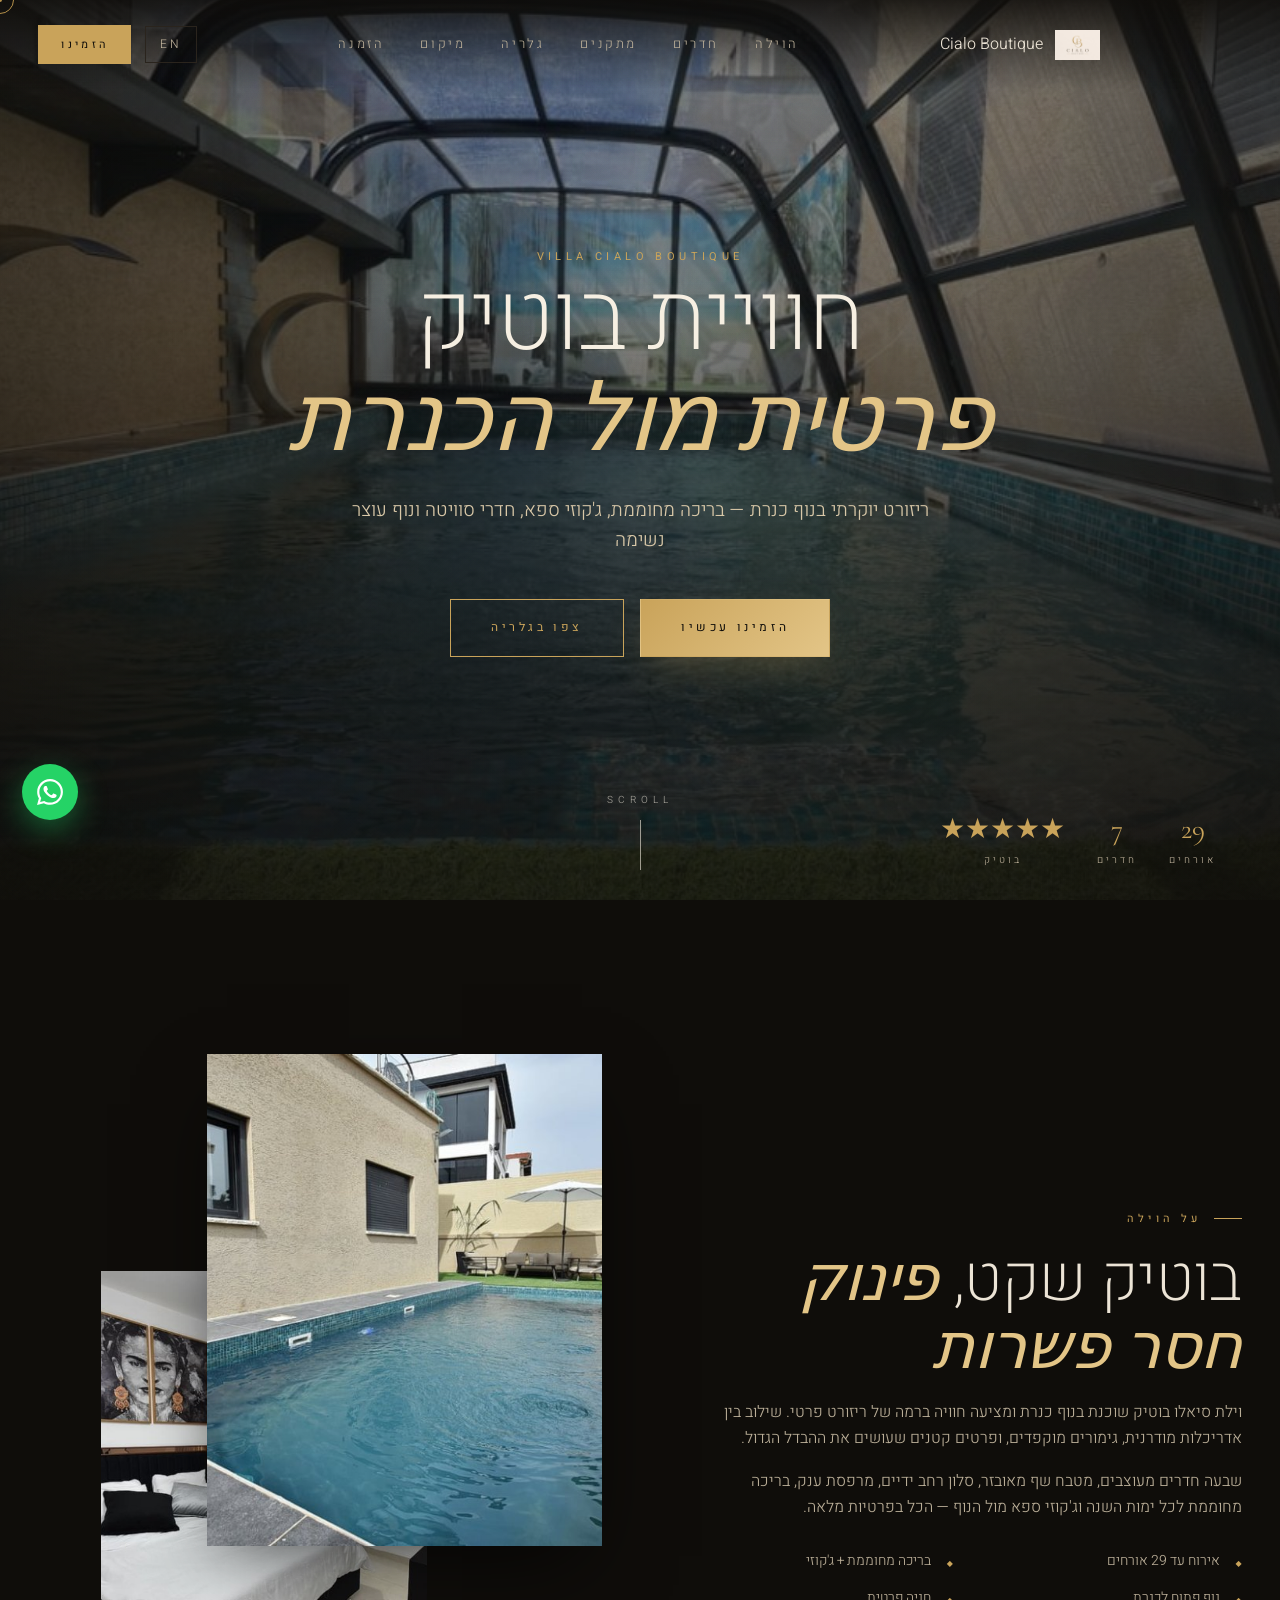
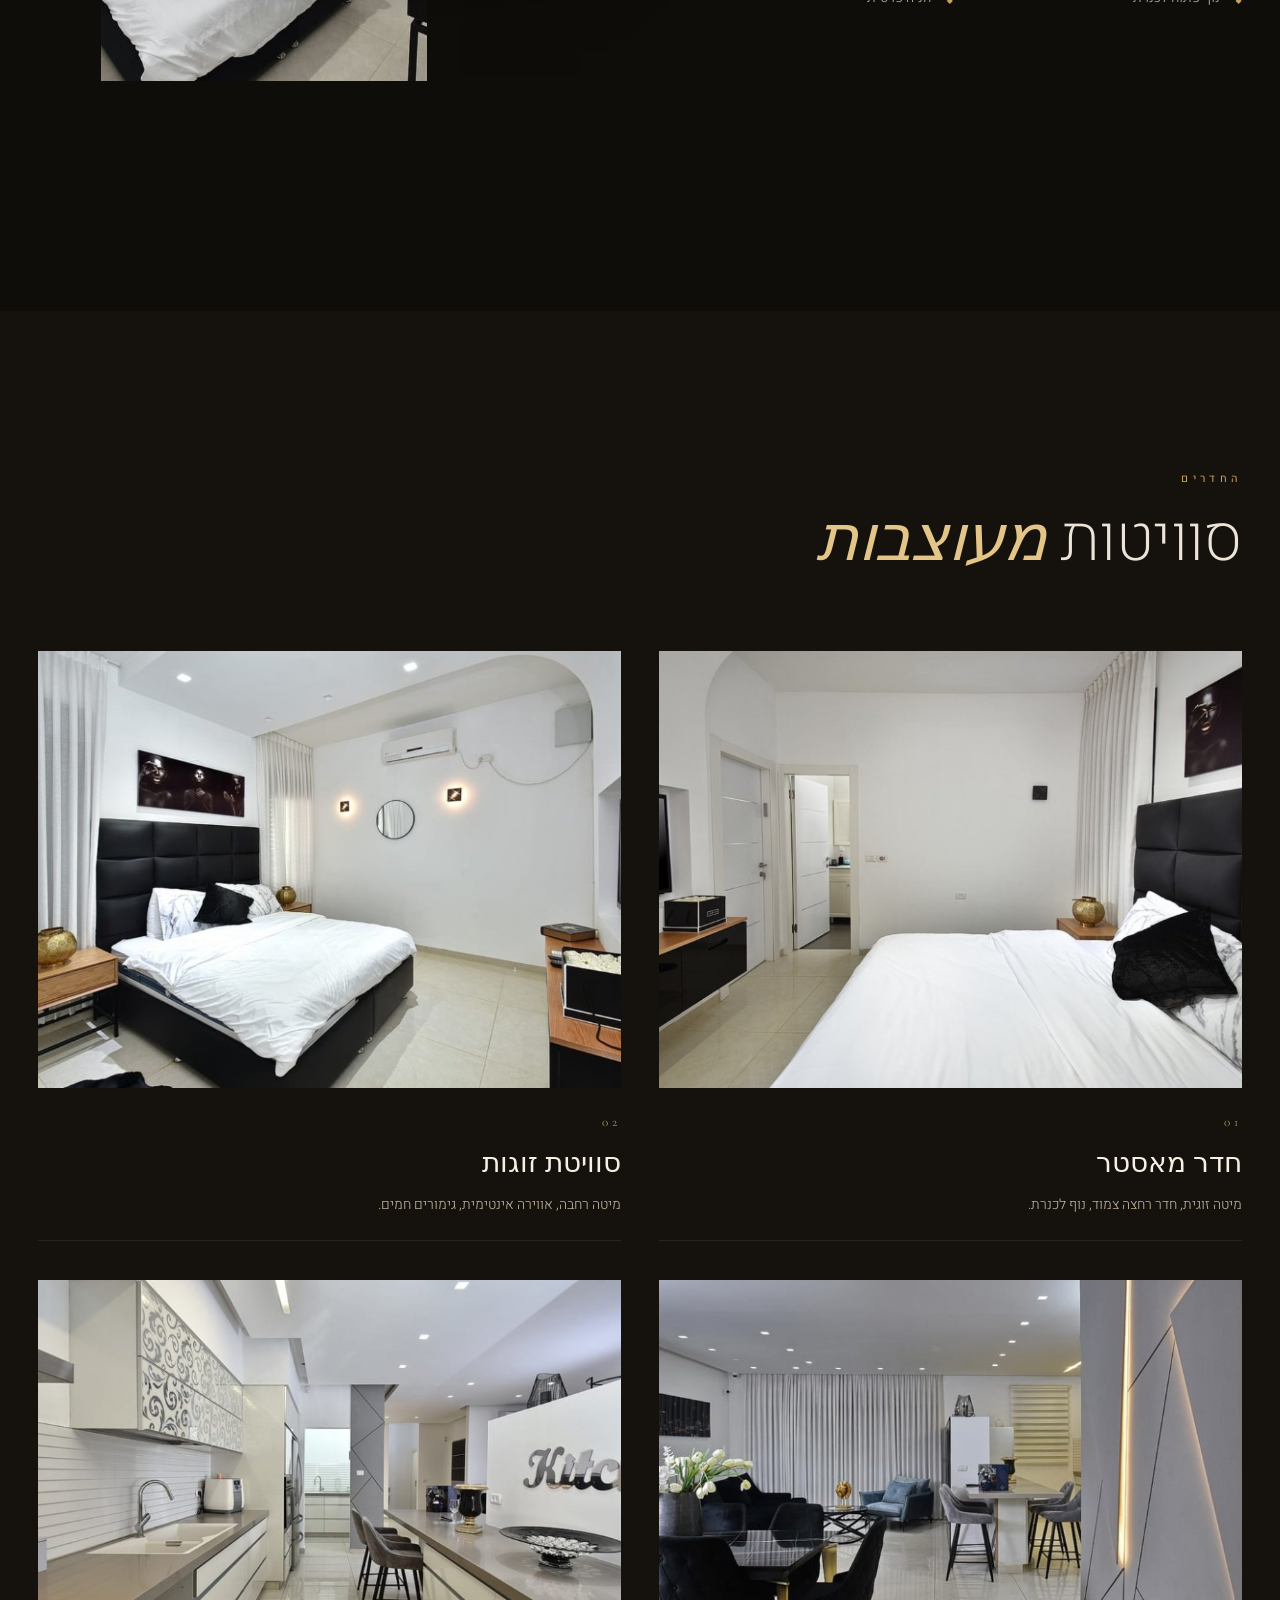
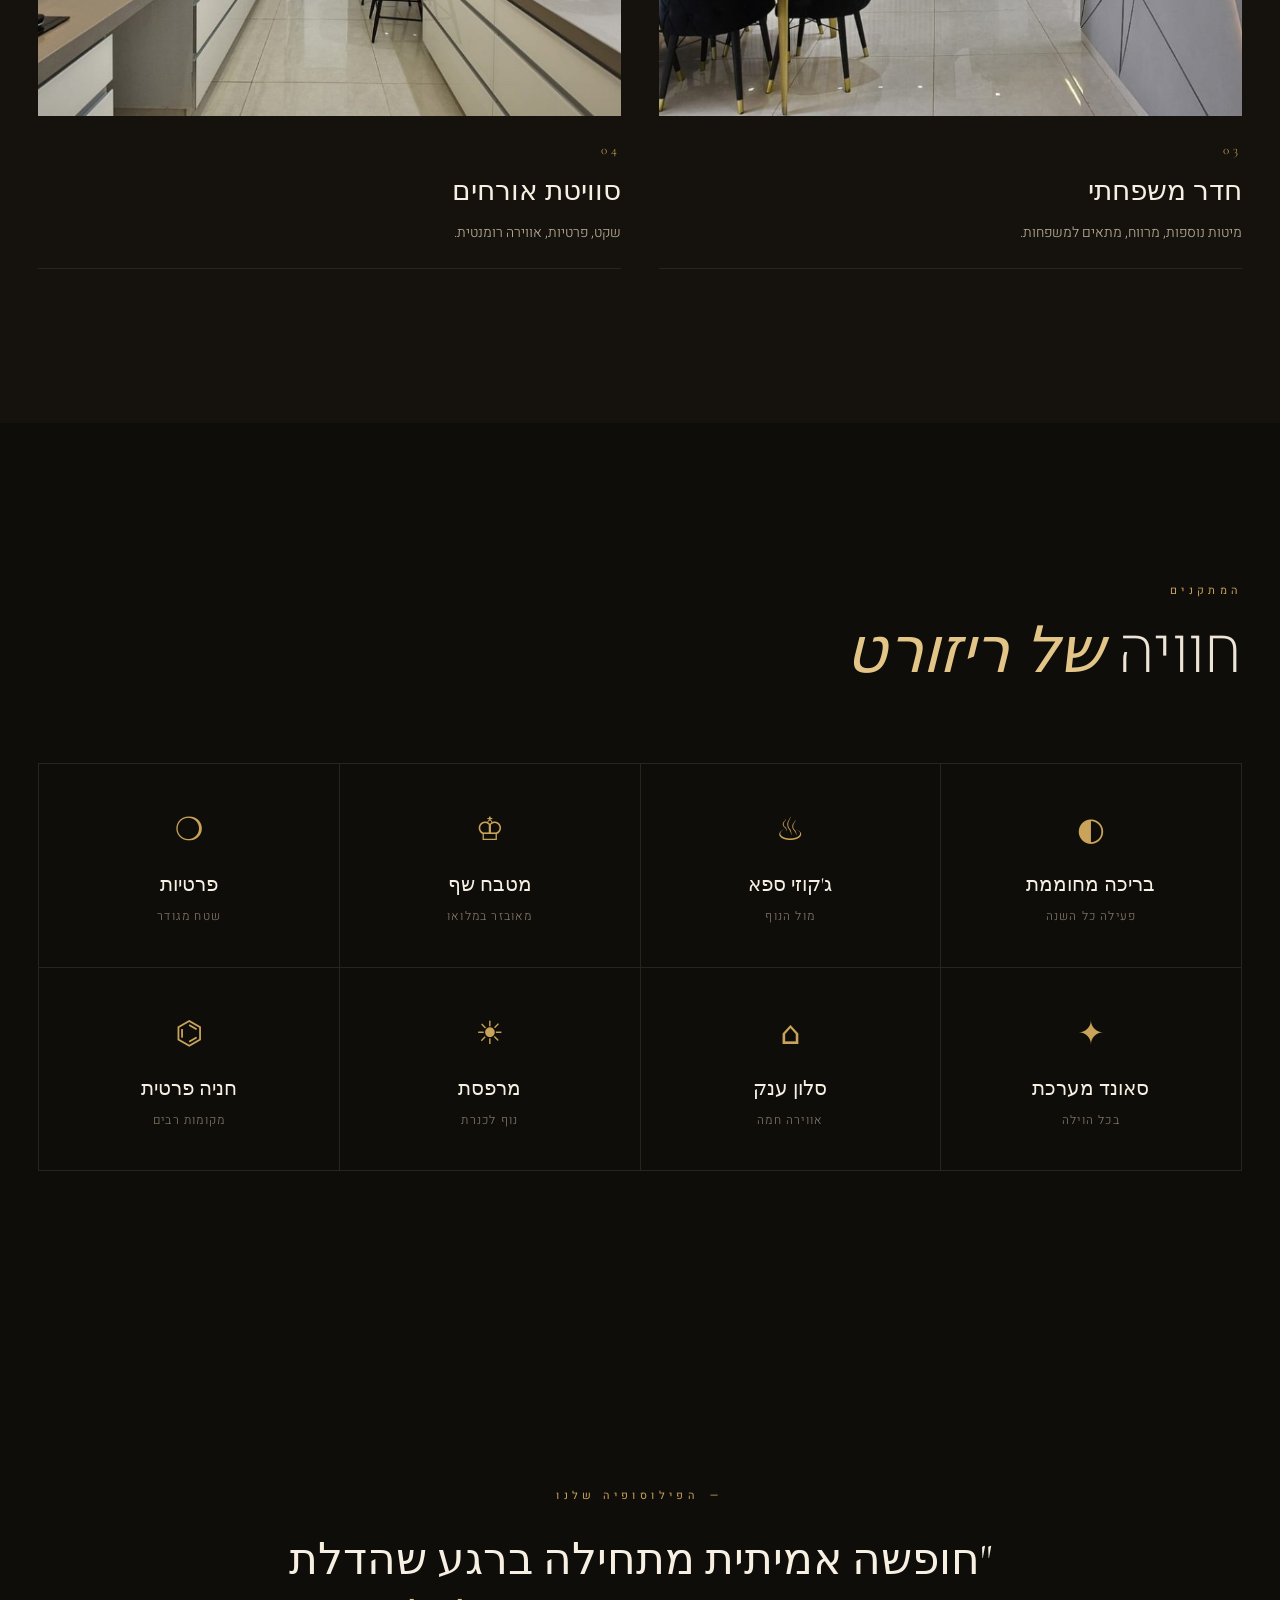
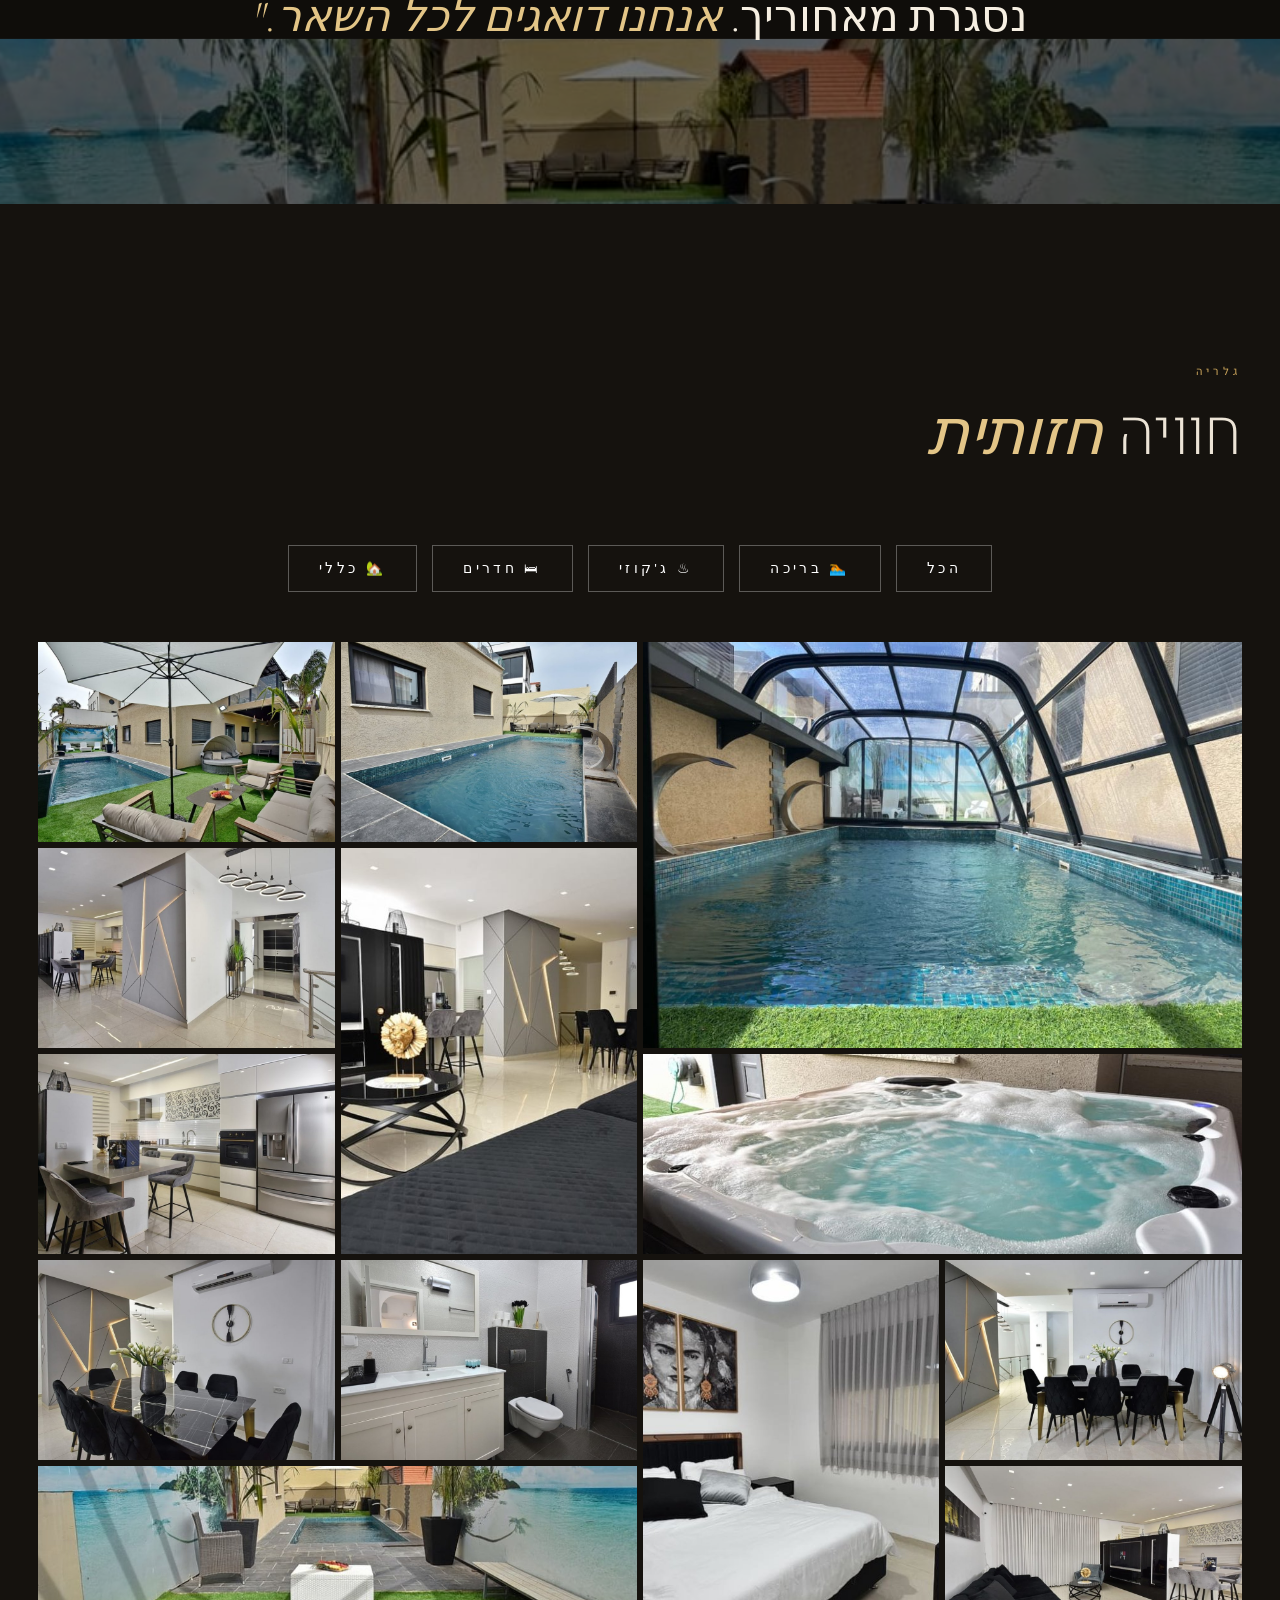
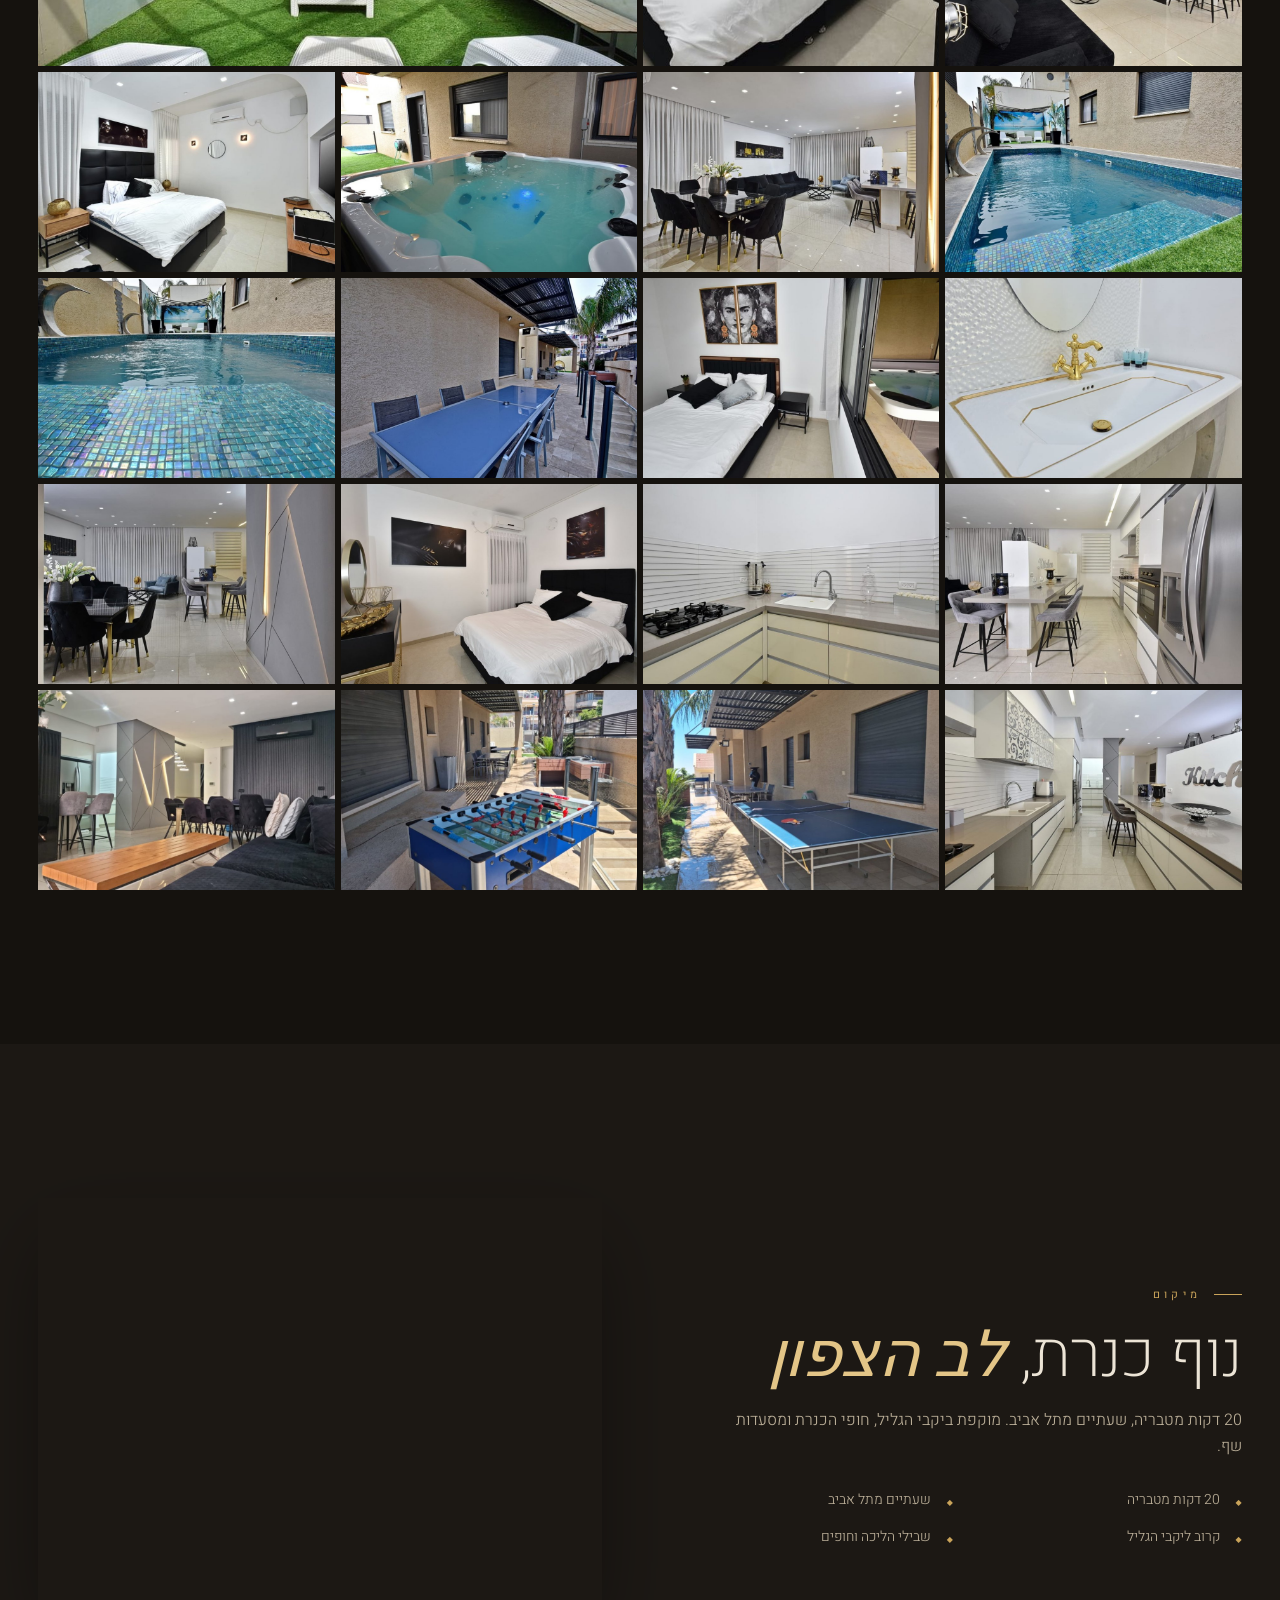
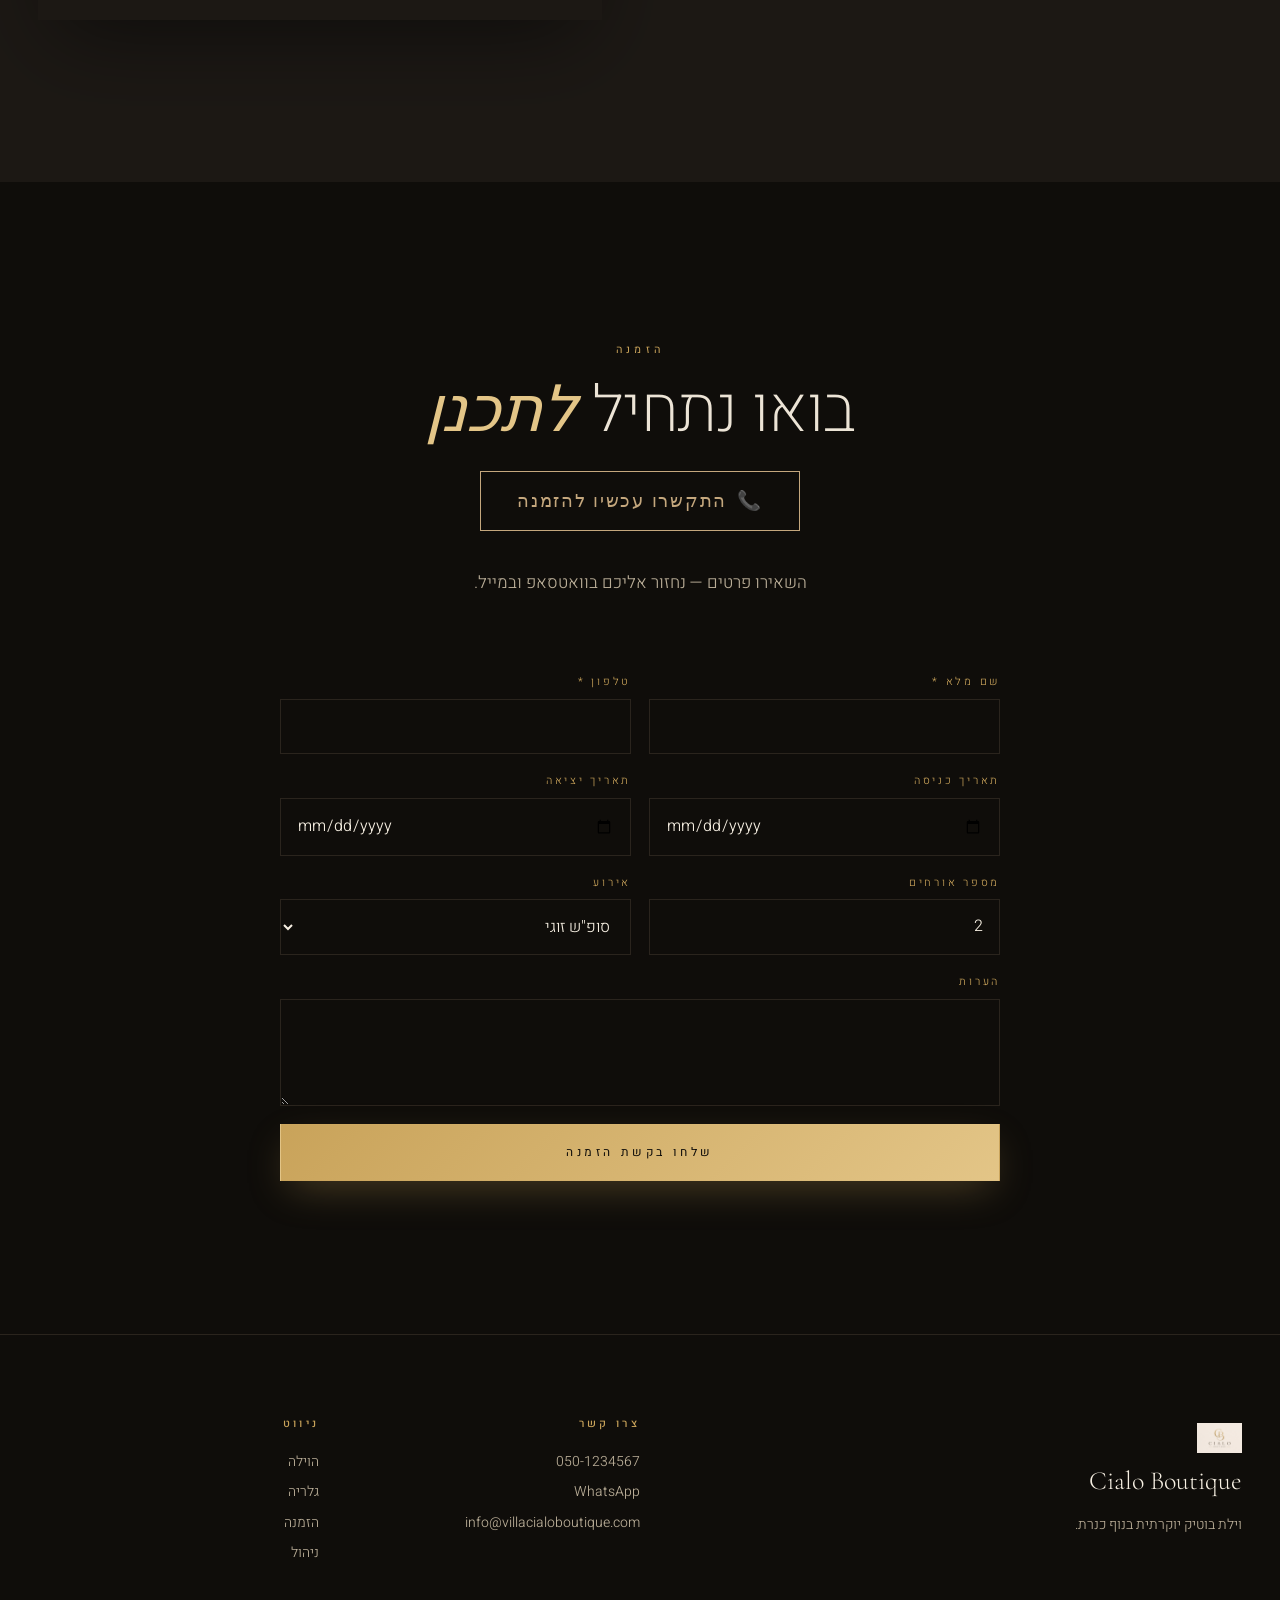
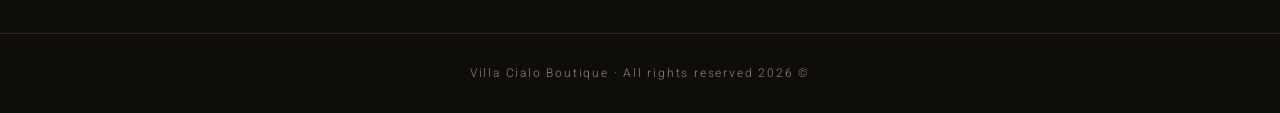
==== index.html @ 1be3ac6e "Update index.html" ====
<!DOCTYPE html>
<html lang="he" dir="rtl">
<head>
<meta charset="UTF-8" />
<meta name="viewport" content="width=device-width, initial-scale=1.0, maximum-scale=5" />
<meta name="theme-color" content="#0f0d0a" />
<title>Villa Cialo Boutique | וילת בוטיק יוקרתית בנוף כנרת</title>
<meta name="description" content="Villa Cialo Boutique — ריזורט פרטי בנוף כנרת. בריכה מחוממת, ג'קוזי ספא, נוף לכנרת, אירוח עד 29 אורחים. חוויית בוטיק שלא תשכחו." />
<meta name="keywords" content="וילה בצפון, וילה בכנרת, וילת בוטיק, סיאלו, נוף כנרת, וילה עם בריכה מחוממת, ריזורט פרטי" />
<meta property="og:title" content="Villa Cialo Boutique | ריזורט פרטי בנוף כנרת" />
<meta property="og:description" content="חוויית בוטיק יוקרתית מול נוף הכנרת" />
<meta property="og:type" content="website" />
<meta property="og:image" content="images/vila_681_331148_JmHVx7E.jpg" />
<link rel="preconnect" href="https://fonts.googleapis.com" />
<link rel="preconnect" href="https://fonts.gstatic.com" crossorigin />
<link href="https://fonts.googleapis.com/css2?family=Cormorant+Garamond:wght@300;400;500&family=Heebo:wght@200;300;400;500;700&display=swap" rel="stylesheet" />
<link rel="stylesheet" href="style.css" />
<link rel="icon" type="image/svg+xml" href="data:image/svg+xml,%3Csvg xmlns='http://www.w3.org/2000/svg' viewBox='0 0 32 32'%3E%3Crect width='32' height='32' fill='%230f0d0a'/%3E%3Ctext x='16' y='22' text-anchor='middle' font-family='serif' font-size='18' fill='%23c9a35a'%3EC%3C/text%3E%3C/svg%3E" />
<script type="application/ld+json">
{
  "@context": "https://schema.org",
  "@type": "LodgingBusiness",
  "name": "Villa Cialo Boutique",
  "description": "וילת בוטיק יוקרתית בנוף כנרת",
  "address": {"@type": "PostalAddress", "addressLocality": "נוף כנרת", "addressCountry": "IL"},
  "priceRange": "$$$$",
  "image": "images/vila_681_331148_JmHVx7E.jpg"
}
</script>
</head>
<body>

<!-- Custom Cursor -->
<div class="cursor" id="cursor"><span></span></div>

<!-- Loader -->
<div class="loader" id="loader">
  <div class="loader-inner">
    <span class="loader-text">CIALO</span>
    <div class="loader-bar"><div></div></div>
  </div>
</div>

<!-- Navbar -->
<header class="nav" id="nav">
  <div class="nav-inner">
    <a href="#top" class="brand" data-cursor="hover">
<a href="#hero" class="nav-logo hover-target">
    <img src="images/logo.png" alt="Villa Cialo Logo" class="nav-logo-img">
    <div class="nav-logo-text">
        <span class="nav-logo-main"> Cialo Boutique</span>
    </div>
  </a>
    </a>
    <nav class="nav-links">
      <a href="#about" data-cursor="hover"><span class="lang-he">הוילה</span><span class="lang-en" style="display:none;">The Villa</span></a>
      <a href="#suites" data-cursor="hover"><span class="lang-he">חדרים</span><span class="lang-en" style="display:none;">Rooms</span></a>
      <a href="#facilities" data-cursor="hover"><span class="lang-he">מתקנים</span><span class="lang-en" style="display:none;">Amenities</span></a>
      <a href="#gallery" data-cursor="hover"><span class="lang-he">גלריה</span><span class="lang-en" style="display:none;">Gallery</span></a>
      <a href="#location" data-cursor="hover"><span class="lang-he">מיקום</span><span class="lang-en" style="display:none;">Location</span></a>
      <a href="#contact" data-cursor="hover"><span class="lang-he">הזמנה</span><span class="lang-en" style="display:none;">Booking</span></a>
    </nav>
    <div class="nav-actions">
      <button class="lang-btn" id="langBtn" data-cursor="hover">EN</button>
      <a href="#contact" class="btn-gold-sm" data-cursor="hover"><span class="lang-he">הזמינו</span><span class="lang-en" style="display:none;">Book Now</span></a>
      <button class="burger" id="burger" aria-label="תפריט"><span></span><span></span></button>
    </div>
  </div>
</header>

<!-- Mobile menu -->
<div class="mobile-menu" id="mobileMenu">
  <a href="#about"><span class="lang-he">הוילה</span><span class="lang-en" style="display:none;">The Villa</span></a>
  <a href="#suites"><span class="lang-he">חדרים</span><span class="lang-en" style="display:none;">Rooms</span></a>
  <a href="#facilities"><span class="lang-he">מתקנים</span><span class="lang-en" style="display:none;">Amenities</span></a>
  <a href="#gallery"><span class="lang-he">גלריה</span><span class="lang-en" style="display:none;">Gallery</span></a>
  <a href="#location"><span class="lang-he">מיקום</span><span class="lang-en" style="display:none;">Location</span></a>
  <a href="#contact"><span class="lang-he">הזמנה</span><span class="lang-en" style="display:none;">Booking</span></a>
</div>

<main id="top">

<!-- HERO -->
<section class="hero">
  <div class="hero-bg" id="heroBg">
    <!-- הוסף id="heroImg" בשביל תמונת ה-Hero מהניהול -->
    <img src="images/vila_681_331148_JmHVx7E.jpg" alt="Villa Cialo Boutique" class="hero-img" id="heroImg" />
    <div class="hero-veil"></div>
    <div class="hero-grain"></div>
  </div>
  <div class="hero-content">
    <span class="eyebrow reveal">VILLA CIALO BOUTIQUE</span>
    <h1 class="display reveal" data-delay="100">
      <!-- הוסף id="heroLine1" ו-id="heroLine2" רק על הספאן בעברית -->
      <span><span class="lang-he" id="heroLine1">חוויית בוטיק</span><span class="lang-en" style="display:none;">Boutique Experience</span></span>
      <span class="italic"><span class="lang-he" id="heroLine2">פרטית מול הכנרת</span><span class="lang-en" style="display:none;">Private by the Kinneret</span></span>
    </h1>
    <p class="hero-sub reveal" data-delay="250">
      <!-- הוסף id="heroSub" רק על הספאן בעברית -->
      <span class="lang-he" id="heroSub">ריזורט יוקרתי בנוף כנרת — בריכה מחוממת, ג'קוזי ספא, חדרי סוויטה ונוף עוצר נשימה</span>
      <span class="lang-en׳ק" style="display:none;">Luxury resort in Nof Kinneret — heated pool, jacuzzi spa, suites, and breathtaking views</span>
    </p>
    <div class="hero-cta reveal" data-delay="400">
      <a href="#contact" class="btn-gold" data-cursor="hover"><span class="lang-he">הזמינו עכשיו</span><span class="lang-en" style="display:none;">Book Now</span></a>
      <a href="#gallery" class="btn-ghost" data-cursor="hover"><span class="lang-he">צפו בגלריה</span><span class="lang-en" style="display:none;">View Gallery</span></a>
    </div>
  </div>
  <div class="hero-scroll">
    <span>SCROLL</span>
    <div class="line"></div>
  </div>
  <div class="hero-meta">
    <div><b>29</b><span><span class="lang-he">אורחים</span><span class="lang-en" style="display:none;">Guests</span></span></div>
    <div><b>7</b><span><span class="lang-he">חדרים</span><span class="lang-en" style="display:none;">Rooms</span></span></div>
    <div><b>★★★★★</b><span><span class="lang-he">בוטיק</span><span class="lang-en" style="display:none;">Boutique</span></span></div>
  </div>
</section>



<!-- ABOUT -->
<section class="section about" id="about">
  <div class="container split">
    <div class="split-text reveal">
      <span class="eyebrow"><i class="dash"></i> <span class="lang-he">על הוילה</span><span class="lang-en" style="display:none;">About the Villa</span></span>
      <h2 class="display-md">
        <span class="lang-he">בוטיק שקט, </span><span class="lang-en" style="display:none;">Quiet Boutique, </span>
        <span class="italic"><span class="lang-he">פינוק חסר פשרות</span><span class="lang-en" style="display:none;">Uncompromising Indulgence</span></span>
      </h2>
      <p>
        <span class="lang-he">וילת סיאלו בוטיק שוכנת בנוף כנרת ומציעה חוויה ברמה של ריזורט פרטי. שילוב בין אדריכלות מודרנית, גימורים מוקפדים, ופרטים קטנים שעושים את ההבדל הגדול.</span>
        <span class="lang-en" style="display:none;">Villa Cialo Boutique is located in Nof Kinneret and offers a private resort experience. A blend of modern architecture, meticulous finishes, and small details that make a big difference.</span>
      </p>
      <p>
        <span class="lang-he">שבעה חדרים מעוצבים, מטבח שף מאובזר, סלון רחב ידיים, מרפסת ענק, בריכה מחוממת לכל ימות השנה וג'קוזי ספא מול הנוף — הכל בפרטיות מלאה.</span>
        <span class="lang-en" style="display:none;">Seven beautifully designed rooms, fully equipped chef's kitchen, spacious living room, huge balcony, year-round heated pool, and jacuzzi spa facing the view — all in complete privacy.</span>
      </p>
      <ul class="bullets">
        <li><span class="lang-he">אירוח עד 29 אורחים</span><span class="lang-en" style="display:none;">Accommodates up to 29 guests</span></li>
        <li><span class="lang-he">בריכה מחוממת + ג'קוזי</span><span class="lang-en" style="display:none;">Heated pool + Jacuzzi</span></li>
        <li><span class="lang-he">נוף פתוח לכנרת</span><span class="lang-en" style="display:none;">Open view to the Sea of Galilee</span></li>
        <li><span class="lang-he">חניה פרטית</span><span class="lang-en" style="display:none;">Private parking</span></li>
      </ul>
    </div>
    <div class="split-visual reveal" data-delay="200">
      <div class="img-stack">
        <!-- הוסף id="aboutImg1" ו-id="aboutImg2" לניהול תמונות אודות -->
        <img src="images/vila_681_331149_hE9uJeR.jpg" alt="" class="s1" id="aboutImg1" />
        <img src="images/vila_681_331156_N3WAnES.jpg" alt="" class="s2" id="aboutImg2" />
      </div>
    </div>
  </div>
</section>

<!-- SUITES -->
<section class="section suites" id="suites">
  <div class="container">
    <div class="section-head reveal">
      <span class="eyebrow"><span class="lang-he">החדרים</span><span class="lang-en" style="display:none;">The Rooms</span></span>
      <h2 class="display-md">
        <span class="lang-he">סוויטות </span><span class="lang-en" style="display:none;">Designed </span>
        <span class="italic"><span class="lang-he">מעוצבות</span><span class="lang-en" style="display:none;">Suites</span></span>
      </h2>
    </div>
    <div class="suites-grid">
      <article class="suite reveal" data-cursor="hover">
        <div class="suite-img"><img src="images/vila_681_331187_YBmzAL1.jpg" alt="חדר מאסטר" /></div>
        <div class="suite-meta">
          <span class="num">01</span>
          <h3><span class="lang-he">חדר מאסטר</span><span class="lang-en" style="display:none;">Master Bedroom</span></h3>
          <p><span class="lang-he">מיטה זוגית, חדר רחצה צמוד, נוף לכנרת.</span><span class="lang-en" style="display:none;">Double bed, en-suite bathroom, Kinneret view.</span></p>
        </div>
      </article>
      <article class="suite reveal" data-delay="100" data-cursor="hover">
        <div class="suite-img"><img src="images/vila_681_331164_QHEn94q.jpg" alt="סוויטת זוגות" /></div>
        <div class="suite-meta">
          <span class="num">02</span>
          <h3><span class="lang-he">סוויטת זוגות</span><span class="lang-en" style="display:none;">Couples Suite</span></h3>
          <p><span class="lang-he">מיטה רחבה, אווירה אינטימית, גימורים חמים.</span><span class="lang-en" style="display:none;">Wide bed, intimate atmosphere, warm finishes.</span></p>
        </div>
      </article>
      <article class="suite reveal" data-delay="200" data-cursor="hover">
        <div class="suite-img"><img src="images/vila_681_331179_zJTfTpM.jpg" alt="חדר משפחתי" /></div>
        <div class="suite-meta">
          <span class="num">03</span>
          <h3><span class="lang-he">חדר משפחתי</span><span class="lang-en" style="display:none;">Family Room</span></h3>
          <p><span class="lang-he">מיטות נוספות, מרווח, מתאים למשפחות.</span><span class="lang-en" style="display:none;">Additional beds, spacious, perfect for families.</span></p>
        </div>
      </article>
      <article class="suite reveal" data-delay="300" data-cursor="hover">
        <div class="suite-img"><img src="images/vila_681_331185_EpcV2Ms.jpg" alt="סוויטת אורחים" /></div>
        <div class="suite-meta">
          <span class="num">04</span>
          <h3><span class="lang-he">סוויטת אורחים</span><span class="lang-en" style="display:none;">Guest Suite</span></h3>
          <p><span class="lang-he">שקט, פרטיות, אווירה רומנטית.</span><span class="lang-en" style="display:none;">Quiet, privacy, romantic atmosphere.</span></p>
        </div>
      </article>
    </div>
  </div>
</section>

<!-- FACILITIES -->
<section class="section facilities" id="facilities">
  <div class="container">
    <div class="section-head reveal">
      <span class="eyebrow"><span class="lang-he">המתקנים</span><span class="lang-en" style="display:none;">Amenities</span></span>
      <h2 class="display-md">
        <span class="lang-he">חוויה </span><span class="lang-en" style="display:none;">Resort </span>
        <span class="italic"><span class="lang-he">של ריזורט</span><span class="lang-en" style="display:none;">Experience</span></span>
      </h2>
    </div>
    <div class="fac-grid">
      <div class="fac reveal" data-cursor="hover"><i>◐</i><h4><span class="lang-he">בריכה מחוממת</span><span class="lang-en" style="display:none;">Heated Pool</span></h4><p><span class="lang-he">פעילה כל השנה</span><span class="lang-en" style="display:none;">Active all year</span></p></div>
      <div class="fac reveal" data-delay="50" data-cursor="hover"><i>♨</i><h4><span class="lang-he">ג'קוזי ספא</span><span class="lang-en" style="display:none;">Jacuzzi Spa</span></h4><p><span class="lang-he">מול הנוף</span><span class="lang-en" style="display:none;">Facing the view</span></p></div>
      <div class="fac reveal" data-delay="100" data-cursor="hover"><i>♔</i><h4><span class="lang-he">מטבח שף</span><span class="lang-en" style="display:none;">Chef's Kitchen</span></h4><p><span class="lang-he">מאובזר במלואו</span><span class="lang-en" style="display:none;">Fully equipped</span></p></div>
      <div class="fac reveal" data-delay="150" data-cursor="hover"><i>❍</i><h4><span class="lang-he">פרטיות</span><span class="lang-en" style="display:none;">Privacy</span></h4><p><span class="lang-he">שטח מגודר</span><span class="lang-en" style="display:none;">Fenced area</span></p></div>
      <div class="fac reveal" data-delay="200" data-cursor="hover"><i>✦</i><h4><span class="lang-he">סאונד מערכת</span><span class="lang-en" style="display:none;">Sound System</span></h4><p><span class="lang-he">בכל הוילה</span><span class="lang-en" style="display:none;">Throughout the villa</span></p></div>
      <div class="fac reveal" data-delay="250" data-cursor="hover"><i>⌂</i><h4><span class="lang-he">סלון ענק</span><span class="lang-en" style="display:none;">Huge Living Room</span></h4><p><span class="lang-he">אווירה חמה</span><span class="lang-en" style="display:none;">Warm atmosphere</span></p></div>
      <div class="fac reveal" data-delay="300" data-cursor="hover"><i>☀</i><h4><span class="lang-he">מרפסת</span><span class="lang-en" style="display:none;">Balcony</span></h4><p><span class="lang-he">נוף לכנרת</span><span class="lang-en" style="display:none;">Sea of Galilee view</span></p></div>
      <div class="fac reveal" data-delay="350" data-cursor="hover"><i>⌬</i><h4><span class="lang-he">חניה פרטית</span><span class="lang-en" style="display:none;">Private Parking</span></h4><p><span class="lang-he">מקומות רבים</span><span class="lang-en" style="display:none;">Many spots</span></p></div>
    </div>
  </div>
</section>

<!-- PARALLAX QUOTE -->
<section class="quote-parallax">
  <div class="qp-bg" data-parallax="0.3">
    <img src="images/vila_681_331160_KTHuqfu.jpg" alt="" />
  </div>
  <div class="qp-content reveal">
    <span class="eyebrow">— <span class="lang-he">הפילוסופיה שלנו</span><span class="lang-en" style="display:none;">Our Philosophy</span></span>
    <p class="qp-text">
      <span class="lang-he">"חופשה אמיתית מתחילה ברגע שהדלת נסגרת מאחוריך. </span><span class="lang-en" style="display:none;">"A true vacation begins the moment the door closes behind you. </span>
      <span class="italic"><span class="lang-he">אנחנו דואגים לכל השאר.</span><span class="lang-en" style="display:none;">We take care of the rest.</span>"</span>
    </p>
  </div>
</section>

<!-- GALLERY -->
<section class="section gallery" id="gallery">
  <div class="container">
    <div class="section-head reveal">
      <span class="eyebrow"><span class="lang-he">גלריה</span><span class="lang-en" style="display:none;">Gallery</span></span>
      <h2 class="display-md">
        <span class="lang-he">חוויה </span><span class="lang-en" style="display:none;">Visual </span>
        <span class="italic"><span class="lang-he">חזותית</span><span class="lang-en" style="display:none;">Experience</span></span>
      </h2>
    </div>
    <div class="gallery-cats" id="galleryCats">
      <button class="gcat-btn active" data-cat="הכל"><span class="lang-he">הכל</span><span class="lang-en" style="display:none;">All</span></button>
      <button class="gcat-btn" data-cat="בריכה"><span class="lang-he">🏊 בריכה</span><span class="lang-en" style="display:none;">🏊 Pool</span></button>
      <button class="gcat-btn" data-cat="ג'קוזי"><span class="lang-he">♨ ג'קוזי</span><span class="lang-en" style="display:none;">♨ Jacuzzi</span></button>
      <button class="gcat-btn" data-cat="חדרים"><span class="lang-he">🛏 חדרים</span><span class="lang-en" style="display:none;">🛏 Rooms</span></button>

      <button class="gcat-btn" data-cat="כללי"><span class="lang-he">🏡 כללי</span><span class="lang-en" style="display:none;">🏡 General</span></button>
    </div>
    <div class="gallery-grid" id="galleryGrid"></div>
  </div>
</section>

<!-- LIGHTBOX -->
<div class="lightbox" id="lightbox">
  <button class="lb-close" id="lbClose">×</button>
  <button class="lb-prev" id="lbPrev">‹</button>
  <button class="lb-next" id="lbNext">›</button>
  <img id="lbImg" src="" alt="" />
</div>

<!-- LOCATION -->
<section class="section location" id="location">
  <div class="container split">
    <div class="split-text reveal">
      <span class="eyebrow"><i class="dash"></i> <span class="lang-he">מיקום</span><span class="lang-en" style="display:none;">Location</span></span>
      <h2 class="display-md">
        <span class="lang-he">נוף כנרת, </span><span class="lang-en" style="display:none;">Nof Kinneret, </span>
        <span class="italic"><span class="lang-he">לב הצפון</span><span class="lang-en" style="display:none;">Heart of the North</span></span>
      </h2>
      <p>
        <span class="lang-he">20 דקות מטבריה, שעתיים מתל אביב. מוקפת ביקבי הגליל, חופי הכנרת ומסעדות שף.</span>
        <span class="lang-en" style="display:none;">20 minutes from Tiberias, two hours from Tel Aviv. Surrounded by Galilee wineries, Sea of Galilee beaches, and chef restaurants.</span>
      </p>
      <ul class="bullets">
        <li><span class="lang-he">20 דקות מטבריה</span><span class="lang-en" style="display:none;">20 min from Tiberias</span></li>
        <li><span class="lang-he">שעתיים מתל אביב</span><span class="lang-en" style="display:none;">2 hours from Tel Aviv</span></li>
        <li><span class="lang-he">קרוב ליקבי הגליל</span><span class="lang-en" style="display:none;">Close to Galilee wineries</span></li>
        <li><span class="lang-he">שבילי הליכה וחופים</span><span class="lang-en" style="display:none;">Hiking trails and beaches</span></li>
      </ul>
    </div>
    <div class="split-visual reveal" data-delay="200">
      <iframe class="map" title="map" src="https://www.openstreetmap.org/export/embed.html?bbox=35.55,32.78,35.65,32.88&layer=mapnik" loading="lazy"></iframe>
    </div>
  </div>
</section>

<!-- CONTACT -->
<section class="section contact" id="contact">
  <div class="container">
    <div class="section-head reveal center">
      <span class="eyebrow"><span class="lang-he">הזמנה</span><span class="lang-en" style="display:none;">Booking</span></span>
      <h2 class="display-md">
        <span class="lang-he">בואו נתחיל </span><span class="lang-en" style="display:none;">Let's Start </span>
        <span class="italic"><span class="lang-he">לתכנן</span><span class="lang-en" style="display:none;">Planning</span></span>
      </h2>
      <a href="tel:050-5120820" class="btn-call-now" data-cursor="hover">
        <span class="icon">📞</span> <span class="lang-he">התקשרו עכשיו להזמנה</span><span class="lang-en" style="display:none;">Call now to book</span>
      </a>
      <p class="lead">
        <span class="lang-he">השאירו פרטים — נחזור אליכם בוואטסאפ ובמייל.</span>
        <span class="lang-en" style="display:none;">Leave your details — we will get back to you via WhatsApp and email.</span>
      </p>
    </div>

    <!-- כפילות של טפסים כדי שה-Select יעבוד כמו שצריך בשתי השפות בלי לשבור את המבנה -->
    <form class="contact-form reveal lang-he" id="bookForm-he">
      <div class="row">
        <label><span>שם מלא *</span><input type="text" name="name" required /></label>
        <label><span>טלפון *</span><input type="tel" name="phone" required /></label>
      </div>
      <div class="row">
        <label><span>תאריך כניסה</span><input type="date" name="checkin" /></label>
        <label><span>תאריך יציאה</span><input type="date" name="checkout" /></label>
      </div>
      <div class="row">
        <label><span>מספר אורחים</span><input type="number" name="guests" min="1" max="29" value="2" /></label>
        <label><span>אירוע</span>
          <select name="event">
            <option>סופ"ש זוגי</option>
            <option>חופשה משפחתית</option>
            <option>אירוע פרטי</option>
            <option>חבר'ה</option>
          </select>
        </label>
      </div>
      <label class="full"><span>הערות</span><textarea name="notes" rows="3"></textarea></label>
      <button type="submit" class="btn-gold full" data-cursor="hover">שלחו בקשת הזמנה</button>
    </form>

    <form class="contact-form reveal lang-en" id="bookForm-en" style="display:none;">
      <div class="row">
        <label><span>Full Name *</span><input type="text" name="name" required disabled /></label>
        <label><span>Phone *</span><input type="tel" name="phone" required disabled /></label>
      </div>
      <div class="row">
        <label><span>Check-in Date</span><input type="date" name="checkin" disabled /></label>
        <label><span>Check-out Date</span><input type="date" name="checkout" disabled /></label>
      </div>
      <div class="row">
        <label><span>Number of Guests</span><input type="number" name="guests" min="1" max="29" value="2" disabled /></label>
        <label><span>Event</span>
          <select name="event" disabled>
            <option>Romantic Weekend</option>
            <option>Family Vacation</option>
            <option>Private Event</option>
            <option>Friends Getaway</option>
          </select>
        </label>
      </div>
      <label class="full"><span>Notes</span><textarea name="notes" rows="3" disabled></textarea></label>
      <button type="submit" class="btn-gold full" data-cursor="hover" disabled>Send Booking Request</button>
    </form>

    <div class="book-success" id="bookSuccess">
     
    </div>
  </div>
</section>

</main>

<!-- FOOTER -->
<footer class="footer">
  <div class="container footer-grid">
    <div>
    <img src="images/logo.png" alt="Villa Cialo Logo" class="nav-logo-img">
      <h4>Cialo Boutique</h4>
      <p><span class="lang-he">וילת בוטיק יוקרתית בנוף כנרת.</span><span class="lang-en" style="display:none;">Luxury boutique villa in Nof Kinneret.</span></p>
    </div>
    <div>
      <h5><span class="lang-he">צרו קשר</span><span class="lang-en" style="display:none;">Contact Us</span></h5>
      <!-- הוסף id="footPhone" ו-id="footWa" -->
      <a href="tel:050-5120820" id="footPhone">050-5120820</a>
      <a href="#" id="footWa" target="_blank">WhatsApp</a>
      <!-- הוסף id="footMail" למייל -->
      <a href="mailto:info@villacialoboutique.com" id="footMail">info@villacialoboutique.com</a>
    </div>
    <div>
      <h5><span class="lang-he">ניווט</span><span class="lang-en" style="display:none;">Navigation</span></h5>
      <a href="#about"><span class="lang-he">הוילה</span><span class="lang-en" style="display:none;">The Villa</span></a>
      <a href="#gallery"><span class="lang-he">גלריה</span><span class="lang-en" style="display:none;">Gallery</span></a>
      <a href="#contact"><span class="lang-he">הזמנה</span><span class="lang-en" style="display:none;">Booking</span></a>
      <a href="admin.html"><span class="lang-he">ניהול</span><span class="lang-en" style="display:none;">Admin</span></a>
    </div>
  </div>
  <div class="copy">© <span id="yr"></span> Villa Cialo Boutique · All rights reserved</div>
</footer>

<!-- Sticky mobile -->
<div class="sticky-mobile">
  <a href="tel:050-5120820" id="stickyCall">📞 <span class="lang-he">חייגו</span><span class="lang-en" style="display:none;">Call</span></a>
  <a href="#" id="stickyWa" target="_blank">💬 <span class="lang-he">וואטסאפ</span><span class="lang-en" style="display:none;">WhatsApp</span></a>
  <a href="#contact">📅 <span class="lang-he">הזמינו</span><span class="lang-en" style="display:none;">Book</span></a>
</div>

<!-- Floating WA -->
<a href="#" class="float-wa" id="floatWa" target="_blank" aria-label="WhatsApp" data-cursor="hover">
  <svg viewBox="0 0 24 24" width="26" height="26" fill="currentColor"><path d="M.057 24l1.687-6.163c-1.041-1.804-1.588-3.849-1.587-5.946.003-6.556 5.338-11.891 11.893-11.891 3.181.001 6.167 1.24 8.413 3.488 2.245 2.248 3.481 5.236 3.48 8.414-.003 6.557-5.338 11.892-11.893 11.892-1.99-.001-3.951-.5-5.688-1.448l-6.305 1.654zm6.597-3.807c1.676.995 3.276 1.591 5.392 1.592 5.448 0 9.886-4.434 9.889-9.885.002-5.462-4.415-9.89-9.881-9.892-5.452 0-9.887 4.434-9.889 9.884-.001 2.225.651 3.891 1.746 5.634l-.999 3.648 3.742-.981zm11.387-5.464c-.074-.124-.272-.198-.57-.347-.297-.149-1.758-.868-2.031-.967-.272-.099-.47-.149-.669.149-.198.297-.768.967-.941 1.165-.173.198-.347.223-.644.074-.297-.149-1.255-.462-2.39-1.475-.883-.788-1.48-1.761-1.653-2.059-.173-.297-.018-.458.13-.606.134-.133.297-.347.446-.521.151-.172.2-.296.3-.495.099-.198.05-.372-.025-.521-.075-.148-.669-1.611-.916-2.206-.242-.579-.487-.501-.669-.51l-.57-.01c-.198 0-.52.074-.792.372s-1.04 1.016-1.04 2.479 1.065 2.876 1.213 3.074c.149.198 2.095 3.2 5.076 4.487.709.306 1.263.489 1.694.626.712.226 1.36.194 1.872.118.571-.085 1.758-.719 2.006-1.413.248-.694.248-1.289.173-1.413z"/></svg>
</a>

<script src="app.js"></script>


<script type="module">
import { initializeApp } from "https://www.gstatic.com/firebasejs/12.12.1/firebase-app.js";
import { getFirestore, collection, addDoc } from "https://www.gstatic.com/firebasejs/12.12.1/firebase-firestore.js";

const firebaseConfig = {
  apiKey: "AIzaSyByD1CtNVF8mwXMHyk-96TJmPk9RgLirIA",
  authDomain: "cialo-boutique.firebaseapp.com",
  projectId: "cialo-boutique",
  storageBucket: "cialo-boutique.firebasestorage.app",
  messagingSenderId: "3716819450",
  appId: "1:3716819450:web:69e9d4b528b23893efdc43"
};

const app = initializeApp(firebaseConfig);
const db = getFirestore(app);

// 🔥 זה מה שהופך את זה לעובד אצלך בקוד הראשי
window.db = db;
window.firebaseAPI = {
  collection,
  addDoc
};
</script>

<!-- סקריפט התרגום - חיבור הטפסים ל-CMS -->
<script>
document.addEventListener("DOMContentLoaded", () => {
    const langBtn = document.getElementById('langBtn');

    const formHe = document.getElementById('bookForm-he');
    const formEn = document.getElementById('bookForm-en');

    let currentLang = 'he';

    if (langBtn) {
        langBtn.addEventListener('click', () => {
            currentLang = currentLang === 'he' ? 'en' : 'he';

            document.documentElement.dir = currentLang === 'he' ? 'rtl' : 'ltr';
            document.documentElement.lang = currentLang;

            langBtn.innerText = currentLang === 'he' ? 'EN' : 'עב';

            document.querySelectorAll('.lang-he').forEach(el => {
                el.style.display = currentLang === 'he' ? '' : 'none';
            });

            document.querySelectorAll('.lang-en').forEach(el => {
                el.style.display = currentLang === 'en' ? '' : 'none';
            });

            if (currentLang === 'he') {
                if (formHe) Array.from(formHe.elements).forEach(e => e.disabled = false);
                if (formEn) Array.from(formEn.elements).forEach(e => e.disabled = true);
            } else {
                if (formHe) Array.from(formHe.elements).forEach(e => e.disabled = true);
                if (formEn) Array.from(formEn.elements).forEach(e => e.disabled = false);
            }
        });
    }

    // ✅ שליחת טפסים ל-Firebase
    ['bookForm-he', 'bookForm-en'].forEach(formId => {
        const form = document.getElementById(formId);

        if (form) {
            form.addEventListener('submit', async (e) => {
                e.preventDefault();

                const fd = new FormData(e.target);

                const booking = {
                    id: Date.now().toString(),
                    createdAt: new Date().toISOString(),
                    status: "חדש",
                    name: fd.get('name') || '',
                    phone: fd.get('phone') || '',
                    checkin: fd.get('checkin') || '',
                    checkout: fd.get('checkout') || '',
                    guests: fd.get('guests') || '',
                    event: fd.get('event') || '',
                    notes: fd.get('notes') || ''
                };

                try {
                    await window.firebaseAPI.addDoc(
                        window.firebaseAPI.collection(window.db, "bookings"),
                        booking
                    );
                } catch (err) {
                    console.error("Firebase error:", err);
                }

                // WhatsApp
                let S = { whatsapp: '972501234567' };
                try {
                    const stored = JSON.parse(localStorage.getItem('cialo:settings:v2'));
                    if (stored?.whatsapp) S.whatsapp = stored.whatsapp;
                } catch {}

                const msg = `הזמנה חדשה - Villa Cialo Boutique\nשם: ${booking.name}\nטלפון: ${booking.phone}\nכניסה: ${booking.checkin}\nיציאה: ${booking.checkout}\nאורחים: ${booking.guests}\nאירוע: ${booking.event}\nהערות: ${booking.notes}`;

                window.open(`https://wa.me/${S.whatsapp}?text=${encodeURIComponent(msg)}`, "_blank");

                form.style.display = 'none';
                const suc = document.getElementById('bookSuccess');
                if (suc) suc.classList.add('show');

                setTimeout(() => {
                    form.style.display = '';
                    form.reset();
                    if (suc) suc.classList.remove('show');
                }, 6000);
            });
        }
    });
});
</script>
</body>
</html>
---- style.css ----
/* =========================================================
   Villa Cialo Boutique — Resort Luxury Stylesheet
   Black & Gold base + warmer/lighter accents · RTL/LTR
   ========================================================= */

:root {
  --bg: #0f0d0a;
  --bg-soft: #15120e;
  --bg-warm: #1c1814;
  --surface: #1a1612;
  --line: #2a241d;
  --text: #ece4d6;
  --text-soft: #b9ad97;
  --muted: #847866;
  --gold: #c9a35a;
  --gold-soft: #e3c587;
  --gold-deep: #8e6f33;
  --warm-white: #f6efe2;
  --sand: #d9c8a8;

  --shadow: 0 30px 80px -20px rgba(0,0,0,0.7);
  --shadow-gold: 0 14px 40px -10px rgba(201,163,90,0.35);
  --ease: cubic-bezier(0.16, 1, 0.3, 1);
  --slow: 1.1s var(--ease);
  --base: 0.5s var(--ease);

  --container: 1320px;
  --gutter: clamp(1.25rem, 3vw, 3.25rem);
}

* { box-sizing: border-box; margin: 0; padding: 0; }
html { scroll-behavior: smooth; -webkit-text-size-adjust: 100%; }
body {
  font-family: 'Heebo', system-ui, sans-serif;
  font-weight: 300;
  background: var(--bg);
  color: var(--text);
  line-height: 1.6;
  overflow-x: hidden;
  cursor: none;
}
@media (max-width: 900px) { body { cursor: auto; } }

img { max-width: 100%; display: block; }
a { color: inherit; text-decoration: none; }
button { font: inherit; background: none; border: 0; color: inherit; cursor: pointer; }
:focus-visible { outline: 2px solid var(--gold); outline-offset: 3px; }
::selection { background: var(--gold); color: var(--bg); }
::-webkit-scrollbar { width: 8px; }
::-webkit-scrollbar-track { background: var(--bg); }
::-webkit-scrollbar-thumb { background: var(--gold-deep); border-radius: 4px; }

/* ---------- Typography ---------- */
.display, .display-md {
  font-family: 'Heebo', 'Cormorant Garamond', serif;
  font-weight: 200;
  line-height: 1.05;
  letter-spacing: -0.01em;
}
.display { font-size: clamp(2.5rem, 7.5vw, 6rem); }
.display-md { font-size: clamp(2rem, 5vw, 4rem); }
.italic {
  font-family: 'Cormorant Garamond', serif;
  font-style: italic;
  font-weight: 300;
  color: var(--gold-soft);
}
.eyebrow {
  display: inline-flex; align-items: center; gap: 12px;
  font-size: 11px; letter-spacing: 0.4em;
  text-transform: uppercase; color: var(--gold);
  font-weight: 400;
}
.eyebrow .dash { width: 28px; height: 1px; background: var(--gold); display: inline-block; }
.lead { color: var(--text-soft); font-size: 17px; max-width: 600px; margin: 18px auto 0; }

/* ---------- Layout ---------- */
.container {
  max-width: var(--container);
  margin: 0 auto;
  padding: 0 var(--gutter);
}
.section { padding: clamp(80px, 12vw, 160px) 0; }
.section-head { text-align: start; margin-bottom: clamp(40px, 6vw, 80px); }
.section-head.center { text-align: center; }
.section-head h2 { margin-top: 16px; }

/* ---------- Custom cursor ---------- */
.cursor {
  position: fixed; top: 0; left: 0; width: 28px; height: 28px;
  pointer-events: none; z-index: 9999;
  border: 1px solid var(--gold);
  border-radius: 50%;
  transform: translate(-50%, -50%);
  transition: width 0.3s var(--ease), height 0.3s var(--ease), background 0.3s, border-color 0.3s;
  mix-blend-mode: difference;
}
.cursor span {
  position: absolute; inset: 50% auto auto 50%;
  width: 4px; height: 4px;
  background: var(--gold);
  border-radius: 50%;
  transform: translate(-50%, -50%);
}
.cursor.hover { width: 56px; height: 56px; background: rgba(201,163,90,0.15); }
.cursor.hover span { width: 0; height: 0; }
@media (max-width: 900px) { .cursor { display: none; } }

/* ---------- Loader ---------- */
.loader {
  position: fixed; inset: 0; z-index: 10000;
  background: var(--bg);
  display: flex; align-items: center; justify-content: center;
  transition: opacity 0.8s var(--ease), visibility 0.8s;
}
.loader.hidden { opacity: 0; visibility: hidden; }
.loader-inner { text-align: center; }
.loader-text {
  font-family: 'Cormorant Garamond', serif;
  font-size: 56px; letter-spacing: 0.5em;
  color: var(--gold);
  display: block; margin-bottom: 24px;
  padding-inline-start: 0.5em;
}
.loader-bar {
  width: 240px; height: 1px; background: var(--line);
  margin: 0 auto; overflow: hidden;
}
.loader-bar > div {
  height: 100%; width: 30%;
  background: var(--gold);
  animation: loadbar 1.4s var(--ease) infinite;
}
@keyframes loadbar {
  0% { transform: translateX(-100%); }
  100% { transform: translateX(400%); }
}

/* ---------- Navbar ---------- */
.nav {
  position: fixed; top: 0; left: 0; right: 0; z-index: 100;
  padding: 22px 0;
  transition: all var(--base);
  background: linear-gradient(to bottom, rgba(15,13,10,0.85), transparent);
  backdrop-filter: blur(0);
}
.nav.scrolled {
  background: rgba(15,13,10,0.92);
  backdrop-filter: blur(20px);
  padding: 14px 0;
  border-bottom: 1px solid var(--line);
}
.nav-inner {
  max-width: var(--container);
  margin: 0 auto; padding: 0 var(--gutter);
  display: flex; align-items: center; justify-content: space-between;
  gap: 20px;
}
.brand { display: flex; align-items: center; gap: 10px; }
/* סידור הקונטיינר של הלוגו והטקסט בשורה אחת */
.nav-logo {
    display: flex;
    align-items: center;
    gap: 12px; /* הרווח בין התמונה לטקסט */
    text-decoration: none;
}

/* העיצוב של הריבוע הקטן של הלוגו */
.nav-logo-img {
    width: 45px; /* רוחב הריבוע */
    height: 45px; /* גובה הריבוע */
    object-fit: contain; /* שומר שהתמונה לא תיחתך או תתעוות */
    display: block;
}

/* סידור הטקסט של הלוגו אחד מתחת לשני */
.nav-logo-text {
    display: flex;
    flex-direction: column;
    justify-content: center;
}
.brand-mark.big { width: 56px; height: 56px; font-size: 32px; margin-bottom: 14px; }
.brand:hover .brand-mark { background: var(--gold); color: var(--bg); }
.brand-name {
  font-family: 'Cormorant Garamond', serif;
  font-size: 20px; letter-spacing: 0.18em;
  color: var(--warm-white);
}
.nav-links { display: flex; gap: 36px; }
.nav-links a {
  font-size: 13px; letter-spacing: 0.2em;
  text-transform: uppercase;
  color: var(--text-soft);
  position: relative;
  transition: color var(--base);
}
.nav-links a::after {
  content: ''; position: absolute; bottom: -6px; inset-inline-start: 0;
  width: 0; height: 1px; background: var(--gold);
  transition: width var(--base);
}
.nav-links a:hover { color: var(--warm-white); }
.nav-links a:hover::after { width: 100%; }
.nav-actions { display: flex; align-items: center; gap: 14px; }
.lang-btn {
  font-size: 12px; letter-spacing: 0.25em;
  color: var(--text-soft);
  border: 1px solid var(--line);
  padding: 8px 14px;
  transition: all var(--base);
}
.lang-btn:hover { border-color: var(--gold); color: var(--gold); }
.burger {
  width: 28px; height: 28px;
  display: none; flex-direction: column; justify-content: center; gap: 5px;
}
.burger span { display: block; width: 100%; height: 1px; background: var(--warm-white); transition: all var(--base); }
.burger.open span:nth-child(1) { transform: rotate(45deg) translate(4px, 4px); }
.burger.open span:nth-child(2) { transform: rotate(-45deg) translate(4px, -4px); }

@media (max-width: 900px) {
  .nav-links { display: none; }
  .burger { display: flex; }
}

.mobile-menu {
  position: fixed; inset: 0; z-index: 99;
  background: var(--bg);
  display: flex; flex-direction: column; align-items: center; justify-content: center;
  gap: 28px;
  opacity: 0; visibility: hidden;
  transition: opacity var(--base), visibility var(--base);
}
.mobile-menu.open { opacity: 1; visibility: visible; }
.mobile-menu a {
  font-family: 'Cormorant Garamond', serif;
  font-size: 32px; color: var(--warm-white);
  letter-spacing: 0.1em;
}
.mobile-menu a:hover { color: var(--gold); }

/* ---------- Buttons ---------- */
.btn-gold, .btn-gold-sm, .btn-ghost {
  display: inline-flex; align-items: center; justify-content: center; gap: 10px;
  padding: 18px 40px;
  font-size: 12px; letter-spacing: 0.3em;
  text-transform: uppercase; font-weight: 400;
  transition: all var(--base);
  border: 1px solid transparent;
  position: relative; overflow: hidden;
}
.btn-gold {
  background: linear-gradient(135deg, var(--gold) 0%, var(--gold-soft) 100%);
  color: var(--bg);
  box-shadow: var(--shadow-gold);
}
.btn-gold:hover { transform: translateY(-3px); filter: brightness(1.1); }
.btn-gold-sm { padding: 10px 22px; font-size: 11px; background: var(--gold); color: var(--bg); }
.btn-gold-sm:hover { background: var(--gold-soft); }
.btn-ghost {
  border-color: var(--gold);
  color: var(--gold);
  background: transparent;
}
.btn-ghost:hover { background: var(--gold); color: var(--bg); }
.full { width: 100%; }

/* ---------- Hero ---------- */
.hero {
  position: relative; height: 100svh; min-height: 640px;
  display: flex; align-items: center; justify-content: center;
  overflow: hidden;
}
.hero-bg { position: absolute; inset: -5%; z-index: 0; }
.hero-img {
  width: 100%; height: 100%; object-fit: cover;
  animation: kenburns 22s ease-out infinite alternate;
  will-change: transform;
}
@keyframes kenburns {
  0% { transform: scale(1.05) translate(0, 0); }
  100% { transform: scale(1.18) translate(-2%, -2%); }
}
.hero-veil {
  position: absolute; inset: 0;
  background:
    radial-gradient(ellipse at 50% 30%, transparent 0%, rgba(15,13,10,0.5) 70%, rgba(15,13,10,0.95) 100%),
    linear-gradient(180deg, rgba(15,13,10,0.3) 0%, rgba(15,13,10,0.85) 100%);
}
.hero-grain {
  position: absolute; inset: 0; opacity: 0.05; mix-blend-mode: overlay; pointer-events: none;
  background-image: url("data:image/svg+xml;utf8,<svg xmlns='http://www.w3.org/2000/svg' width='200' height='200'><filter id='n'><feTurbulence type='fractalNoise' baseFrequency='0.9'/></filter><rect width='100%25' height='100%25' filter='url(%23n)'/></svg>");
}
.hero-content {
  position: relative; z-index: 2;
  max-width: 980px; padding: 0 var(--gutter);
  text-align: center;
}
.hero-content .display { color: var(--warm-white); }
.hero-content .display span { display: block; }
.hero-sub {
  margin-top: 24px; font-size: clamp(15px, 1.5vw, 19px);
  color: var(--sand); max-width: 580px; margin-inline: auto;
  font-weight: 300;
}
.hero-cta { margin-top: 44px; display: flex; gap: 16px; justify-content: center; flex-wrap: wrap; }
.hero-scroll {
  position: absolute; bottom: 30px; inset-inline: 0;
  z-index: 2; display: flex; flex-direction: column; align-items: center; gap: 12px;
  color: var(--warm-white); opacity: 0.6;
}
.hero-scroll span { font-size: 10px; letter-spacing: 0.5em; }
.hero-scroll .line {
  width: 1px; height: 50px; background: var(--warm-white);
  animation: scrollLine 2.5s ease-in-out infinite;
  transform-origin: top;
}
@keyframes scrollLine {
  0%, 100% { transform: scaleY(0.3); opacity: 0.3; }
  50% { transform: scaleY(1); opacity: 1; }
}
.hero-meta {
  position: absolute; bottom: 32px; right: 5%;
  z-index: 2; display: flex; gap: 32px;
  color: var(--warm-white);
}
.hero-meta div { display: flex; flex-direction: column; align-items: center; }
.hero-meta b { font-family: 'Cormorant Garamond', serif; font-size: 28px; color: var(--gold); font-weight: 400; }
.hero-meta span { font-size: 10px; letter-spacing: 0.3em; text-transform: uppercase; color: var(--text-soft); }
@media (max-width: 700px) {
  .hero-meta { display: none; }
}

/* ---------- Marquee ---------- */
.marquee {
  overflow: hidden;
  border-block: 1px solid var(--line);
  padding: 28px 0;
  background: var(--bg-soft);
}
.marquee-track {
  display: flex; gap: 40px;
  white-space: nowrap;
  animation: marquee 38s linear infinite;
  font-family: 'Cormorant Garamond', serif;
  font-size: clamp(20px, 3vw, 36px);
  color: var(--gold-soft);
  font-style: italic;
}
.marquee-track span:nth-child(even) { color: var(--gold); }
@keyframes marquee {
  to { transform: translateX(-50%); }
}

/* ---------- Split sections ---------- */
.split {
  display: grid; grid-template-columns: 1fr 1fr;
  gap: clamp(40px, 6vw, 100px); align-items: center;
}
@media (max-width: 900px) { .split { grid-template-columns: 1fr; } }
.split-text p { color: var(--text-soft); margin-top: 18px; max-width: 520px; }
.split-text h2 { margin-top: 18px; }
.bullets {
  list-style: none; margin-top: 30px;
  display: grid; grid-template-columns: 1fr 1fr; gap: 14px;
}
.bullets li {
  position: relative; padding-inline-start: 22px;
  color: var(--text-soft); font-size: 14px;
}
.bullets li::before {
  content: '◆'; position: absolute; inset-inline-start: 0;
  color: var(--gold); font-size: 8px; top: 8px;
}

.img-stack { position: relative; aspect-ratio: 4/5; }
.img-stack img { position: absolute; object-fit: cover; }
.img-stack .s1 {
  inset: 0 30% 30% 0; width: 70%; height: 70%;
  z-index: 2; box-shadow: var(--shadow);
}
.img-stack .s2 {
  inset: 30% 0 0 30%; width: 60%; height: 60%;
  z-index: 1; border: 6px solid var(--bg);
}
[dir="rtl"] .img-stack .s1 { inset: 0 0 30% 30%; }
[dir="rtl"] .img-stack .s2 { inset: 30% 30% 0 0; }

/* ---------- Suites ---------- */
.suites { background: var(--bg-soft); }
.suites-grid {
  display: grid; grid-template-columns: repeat(2, 1fr);
  gap: clamp(20px, 3vw, 40px);
}
@media (max-width: 700px) { .suites-grid { grid-template-columns: 1fr; } }
.suite { position: relative; }
.suite-img {
  aspect-ratio: 4/3; overflow: hidden;
  background: var(--bg-warm);
}
.suite-img img {
  width: 100%; height: 100%; object-fit: cover;
  transition: transform 1.5s var(--ease);
}
.suite:hover .suite-img img { transform: scale(1.08); }
.suite-meta {
  display: flex; flex-direction: column; gap: 8px;
  padding: 24px 0;
  border-bottom: 1px solid var(--line);
}
.suite-meta .num {
  font-family: 'Cormorant Garamond', serif;
  color: var(--gold); font-size: 13px; letter-spacing: 0.3em;
}
.suite-meta h3 {
  font-family: 'Cormorant Garamond', serif;
  font-size: 28px; font-weight: 300;
  color: var(--warm-white);
}
.suite-meta p { color: var(--text-soft); font-size: 14px; }

/* ---------- Facilities ---------- */
.fac-grid {
  display: grid; grid-template-columns: repeat(4, 1fr); gap: 1px;
  background: var(--line);
  border: 1px solid var(--line);
}
@media (max-width: 900px) { .fac-grid { grid-template-columns: repeat(2, 1fr); } }
.fac {
  background: var(--bg);
  padding: 40px 24px;
  text-align: center;
  transition: all var(--base);
}
.fac:hover { background: var(--bg-warm); transform: translateY(-4px); }
.fac i {
  font-style: normal; font-size: 32px; color: var(--gold);
  display: block; margin-bottom: 14px;
}
.fac h4 {
  font-family: 'Cormorant Garamond', serif;
  font-size: 20px; font-weight: 400; color: var(--warm-white);
  margin-bottom: 6px;
}
.fac p { font-size: 12px; color: var(--muted); letter-spacing: 0.1em; }

/* ---------- Quote parallax ---------- */
.quote-parallax {
  position: relative; min-height: 480px;
  display: flex; align-items: center; justify-content: center;
  overflow: hidden;
}
.qp-bg { position: absolute; inset: -10%; z-index: 0; }
.qp-bg img {
  width: 100%; height: 100%; object-fit: cover;
  filter: brightness(0.45) contrast(1.05);
}
.qp-content {
  position: relative; z-index: 2;
  text-align: center; padding: 80px var(--gutter);
  max-width: 900px;
}
.qp-text {
  font-family: 'Cormorant Garamond', serif;
  font-size: clamp(24px, 4vw, 44px);
  font-weight: 300; line-height: 1.3;
  color: var(--warm-white);
  margin-top: 24px;
}

/* ---------- Gallery ---------- */
.gallery { background: var(--bg-soft); }
.gallery-grid {
  display: grid; grid-template-columns: repeat(4, 1fr);
  grid-auto-rows: 200px; gap: 6px;
}
@media (max-width: 900px) { .gallery-grid { grid-template-columns: repeat(2, 1fr); grid-auto-rows: 160px; } }
.gallery-grid .gi {
  overflow: hidden; cursor: pointer; position: relative;
}
.gallery-grid .gi img {
  width: 100%; height: 100%; object-fit: cover;
  transition: transform 1.4s var(--ease);
}
.gallery-grid .gi:hover img { transform: scale(1.12); }
.gallery-grid .gi::after {
  content: ''; position: absolute; inset: 0;
  background: linear-gradient(transparent 50%, rgba(15,13,10,0.6));
  opacity: 0; transition: opacity var(--base);
}
.gallery-grid .gi:hover::after { opacity: 1; }
.gallery-grid .gi.tall { grid-row: span 2; }
.gallery-grid .gi.wide { grid-column: span 2; }

/* הקונטיינר של הכפתורים */
.gallery-cats {
    display: flex; 
    gap: 15px; /* רווח נקי בין הכפתורים */
    justify-content: center; 
    margin-bottom: 50px;
    flex-wrap: wrap; 
}

/* עיצוב הכפתורים עצמם */
.gallery-cats button, .gal-filter {
    background: transparent;
    border: 1px solid rgba(255, 255, 255, 0.3); /* מסגרת לבנה עדינה ושקופה למחצה */
    color: #fff; /* טקסט לבן */
    padding: 12px 30px;
    border-radius: 0px; /* פינות חדות לחלוטין - מרובע קלאסי */
    font-family: 'Jost', sans-serif;
    font-size: 0.85rem;
    letter-spacing: 0.25em; /* רווח אותיות רחב (Tracking) נותן מראה יוקרתי */
    text-transform: uppercase;
    transition: all 0.4s ease;
    cursor: pointer; /* כדי שיראו שזה לחיץ */
}

/* מצב מעבר עכבר או כשהכפתור נבחר (פעיל) */
.gallery-cats button:hover, 
.gal-filter.active {
    background: #fff; /* מילוי לבן במעבר עכבר */
    color: var(--resort-text); /* הטקסט הופך לכהה (או זהב) כדי לבלוט */
    border-color: #fff;
}

/* Lightbox */
.lightbox {
  position: fixed; inset: 0; z-index: 9000;
  background: rgba(15,13,10,0.97);
  display: none; align-items: center; justify-content: center;
  padding: 20px;
}
.lightbox.open { display: flex; }
.lightbox img { max-width: 92vw; max-height: 92vh; object-fit: contain; box-shadow: var(--shadow); }
.lb-close, .lb-prev, .lb-next {
  position: absolute; color: var(--warm-white);
  font-size: 40px; width: 50px; height: 50px;
  display: grid; place-items: center;
  border: 1px solid var(--line);
  transition: all var(--base);
}
.lb-close:hover, .lb-prev:hover, .lb-next:hover { background: var(--gold); color: var(--bg); }
.lb-close { top: 20px; inset-inline-end: 20px; }
.lb-prev { inset-inline-start: 20px; top: 50%; transform: translateY(-50%); }
.lb-next { inset-inline-end: 20px; top: 50%; transform: translateY(-50%); }
[dir="rtl"] .lb-prev::after { content: '›'; } [dir="rtl"] .lb-prev { font-size: 0; }
[dir="rtl"] .lb-prev::after { font-size: 40px; }
[dir="rtl"] .lb-next::after { content: '‹'; } [dir="rtl"] .lb-next { font-size: 0; }
[dir="rtl"] .lb-next::after { font-size: 40px; }

/* ---------- Location ---------- */
.location { background: var(--bg-warm); }
.map {
  width: 100%; aspect-ratio: 4/3; border: 0;
  filter: grayscale(0.3) contrast(0.95);
  box-shadow: var(--shadow);
}

/* ---------- Contact form ---------- */
.contact-form {
  max-width: 720px; margin: 0 auto;
  display: flex; flex-direction: column; gap: 18px;
}
.contact-form .row {
  display: grid; grid-template-columns: 1fr 1fr; gap: 18px;
}
@media (max-width: 600px) { .contact-form .row { grid-template-columns: 1fr; } }
.contact-form label { display: flex; flex-direction: column; gap: 8px; }
.contact-form span {
  font-size: 11px; letter-spacing: 0.25em;
  text-transform: uppercase; color: var(--gold);
}
.contact-form input, .contact-form select, .contact-form textarea {
  background: transparent;
  border: 1px solid var(--line);
  color: var(--warm-white);
  padding: 14px 16px;
  font: inherit;
  transition: border-color var(--base);
}
.contact-form input:focus, .contact-form select:focus, .contact-form textarea:focus {
  outline: none; border-color: var(--gold);
}
/* עיצוב כפתור התקשרות יוקרתי */
.btn-call-now {
    display: inline-flex;
    align-items: center;
    justify-content: center;
    gap: 10px;
    margin-top: 25px; /* נותן לו קצת אוויר מהטקסט שמעליו */
    margin-bottom: 20px; /* מרחיק אותו מהטופס שמתחתיו */
    padding: 14px 36px;
    border: 1px solid #c4a77d; /* מסגרת זהב */
    color: #c4a77d; /* טקסט זהב */
    background: transparent;
    text-decoration: none;
    font-family: 'Jost', sans-serif;
    font-size: 1.1rem;
    letter-spacing: 0.1em;
    border-radius: 0px; /* פינות חדות ואלגנטיות, אם תרצה עגול תשנה ל-40px */
    transition: all 0.4s ease;
    cursor: pointer;
}

.btn-call-now .icon {
    font-size: 1.2rem;
}

/* אפקט במעבר עכבר - הכפתור מתמלא בזהב והטקסט הופך ללבן/כהה */
.btn-call-now:hover {
    background: #c4a77d;
    color: #fff; /* או #2a2a2a אם אתה מעדיף טקסט כהה על הזהב */
    box-shadow: 0 4px 15px rgba(196, 167, 125, 0.3);
}
/* ---------- Footer ---------- */
.footer {
  border-top: 1px solid var(--line);
  padding: 80px 0 30px;
  background: var(--bg);
}
.footer-grid {
  display: grid; grid-template-columns: 2fr 1fr 1fr; gap: 40px;
  margin-bottom: 60px;
}
@media (max-width: 800px) { .footer-grid { grid-template-columns: 1fr; } }
.footer h4 {
  font-family: 'Cormorant Garamond', serif;
  font-size: 26px; font-weight: 300; color: var(--warm-white);
  margin-bottom: 12px;
}
.footer h5 {
  font-size: 11px; letter-spacing: 0.3em;
  text-transform: uppercase; color: var(--gold);
  margin-bottom: 18px; font-weight: 500;
}
.footer p, .footer a {
  display: block; color: var(--text-soft);
  font-size: 14px; margin-bottom: 8px;
  transition: color var(--base);
}
.footer a:hover { color: var(--gold); }
.copy {
  text-align: center; padding-top: 30px;
  border-top: 1px solid var(--line);
  font-size: 12px; color: var(--muted); letter-spacing: 0.15em;
}

/* ---------- Sticky mobile bar ---------- */
.sticky-mobile {
  position: fixed; bottom: 0; inset-inline: 0; z-index: 50;
  display: none; grid-template-columns: repeat(3, 1fr);
  background: rgba(15,13,10,0.96);
  backdrop-filter: blur(20px);
  border-top: 1px solid var(--line);
}
.sticky-mobile a {
  text-align: center; padding: 14px;
  font-size: 12px; color: var(--text-soft);
  border-inline-start: 1px solid var(--line);
}
.sticky-mobile a:nth-child(2) { color: #25d366; }
.sticky-mobile a:last-child { background: var(--gold); color: var(--bg); }
@media (max-width: 900px) { .sticky-mobile { display: grid; } body { padding-bottom: 56px; } }

/* ---------- Floating WhatsApp ---------- */
.float-wa {
  position: fixed; bottom: 80px; inset-inline-end: 22px; z-index: 60;
  width: 56px; height: 56px;
  background: #25d366; color: white;
  display: grid; place-items: center; border-radius: 50%;
  box-shadow: 0 10px 30px rgba(37, 211, 102, 0.4);
  transition: transform var(--base);
}
.float-wa:hover { transform: scale(1.1); }
@media (max-width: 900px) { .float-wa { bottom: 76px; } }

/* ---------- Notification ---------- */
.notif {
  position: fixed; bottom: 24px; inset-inline-start: 24px; z-index: 55;
  background: rgba(15,13,10,0.95);
  border: 1px solid var(--line);
  backdrop-filter: blur(20px);
  padding: 14px 18px; max-width: 280px;
  display: none; align-items: center; gap: 12px;
  box-shadow: var(--shadow);
  animation: slideUp 0.6s var(--ease);
}
.notif.visible { display: flex; }
.notif .dot {
  width: 8px; height: 8px; border-radius: 50%;
  background: #25d366;
  animation: pulse 2s ease-in-out infinite;
}
.notif b { display: block; color: var(--warm-white); font-size: 13px; font-weight: 500; }
.notif span { font-size: 11px; color: var(--muted); }
@keyframes pulse { 0%,100% { opacity: 1; } 50% { opacity: 0.4; } }
@keyframes slideUp { from { transform: translateY(20px); opacity: 0; } }
@media (max-width: 900px) { .notif { bottom: 90px; max-width: 240px; } }

/* ---------- Reveal animations ---------- */
.reveal {
  opacity: 0; transform: translateY(40px);
  transition: opacity 1s var(--ease), transform 1s var(--ease);
}
.reveal.in { opacity: 1; transform: translateY(0); }
.reveal[data-delay="100"] { transition-delay: 0.1s; }
.reveal[data-delay="200"] { transition-delay: 0.2s; }
.reveal[data-delay="250"] { transition-delay: 0.25s; }
.reveal[data-delay="300"] { transition-delay: 0.3s; }
.reveal[data-delay="400"] { transition-delay: 0.4s; }
.reveal[data-delay="50"] { transition-delay: 0.05s; }
.reveal[data-delay="150"] { transition-delay: 0.15s; }
.reveal[data-delay="350"] { transition-delay: 0.35s; }

/* ---------- LTR overrides for English ---------- */
[dir="ltr"] body { font-family: 'Cormorant Garamond', 'Heebo', serif; }
[dir="ltr"] .display, [dir="ltr"] .display-md { font-family: 'Cormorant Garamond', serif; font-weight: 300; }
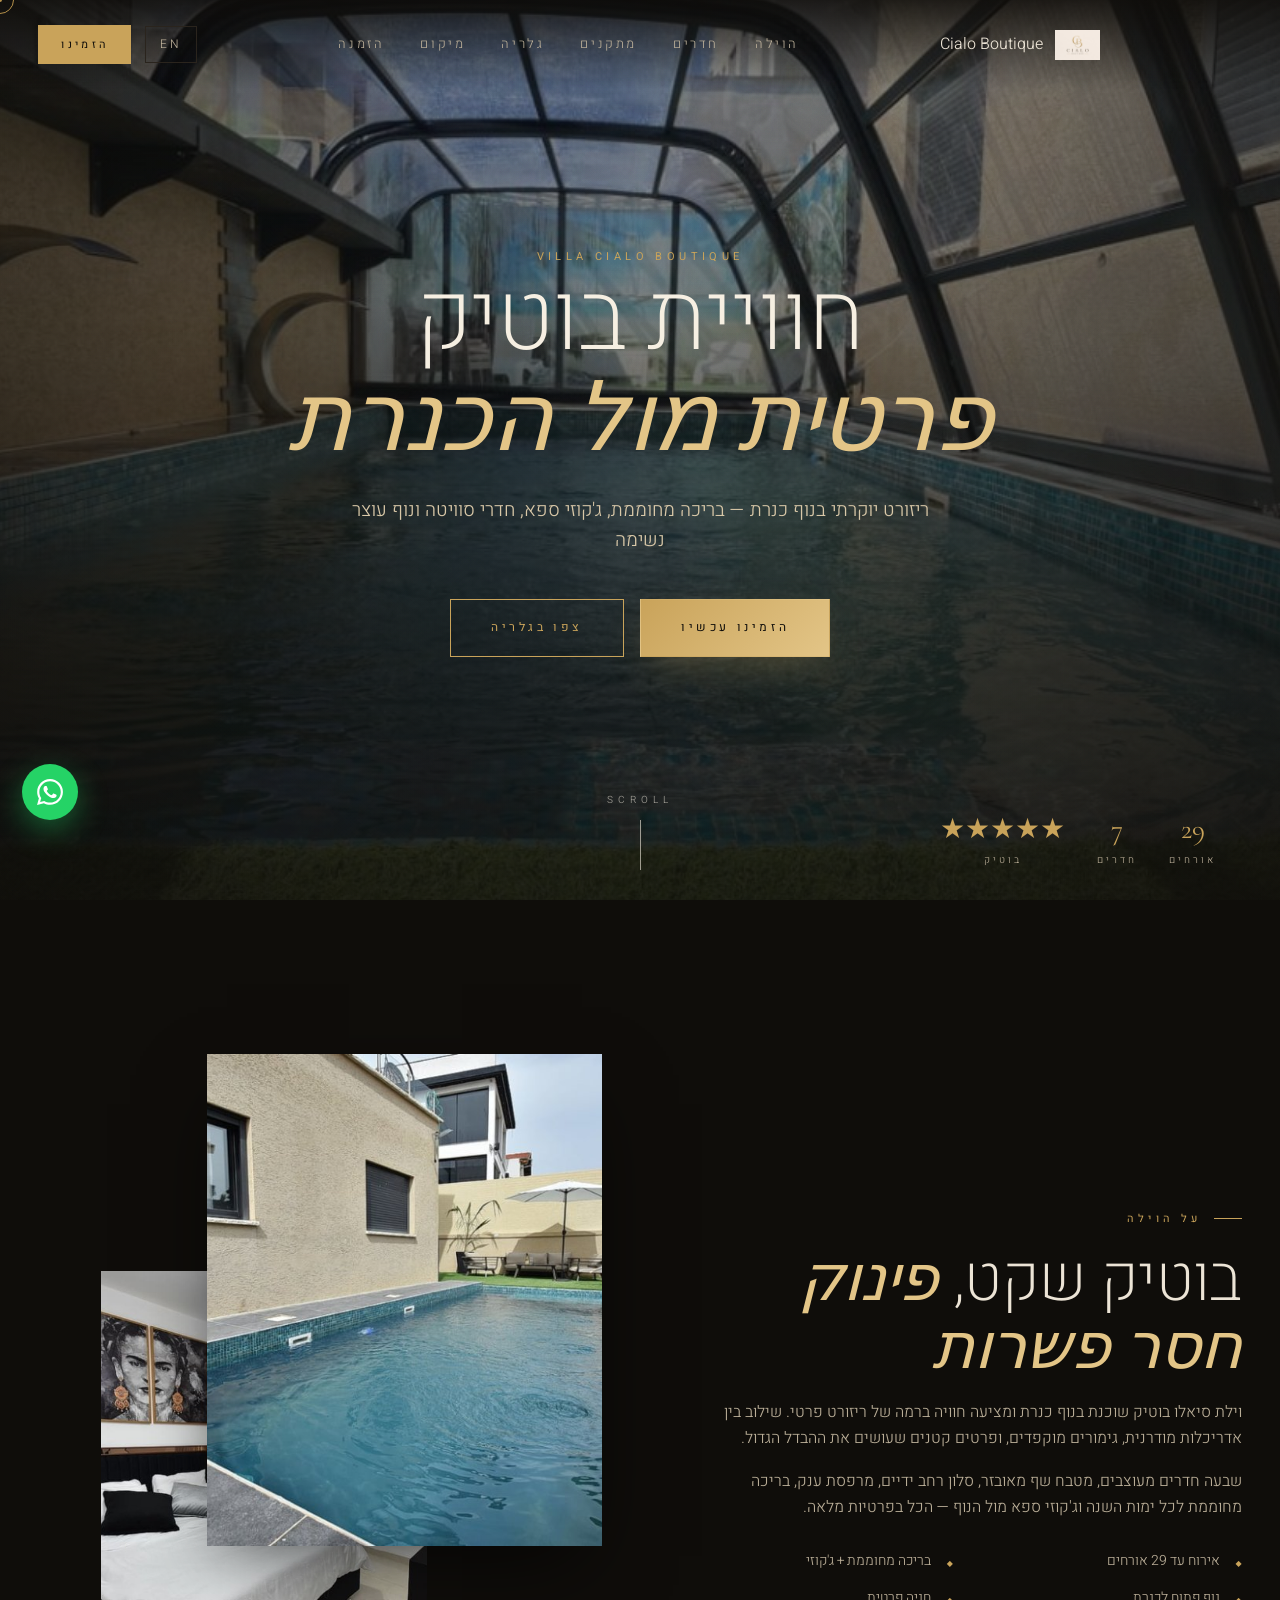
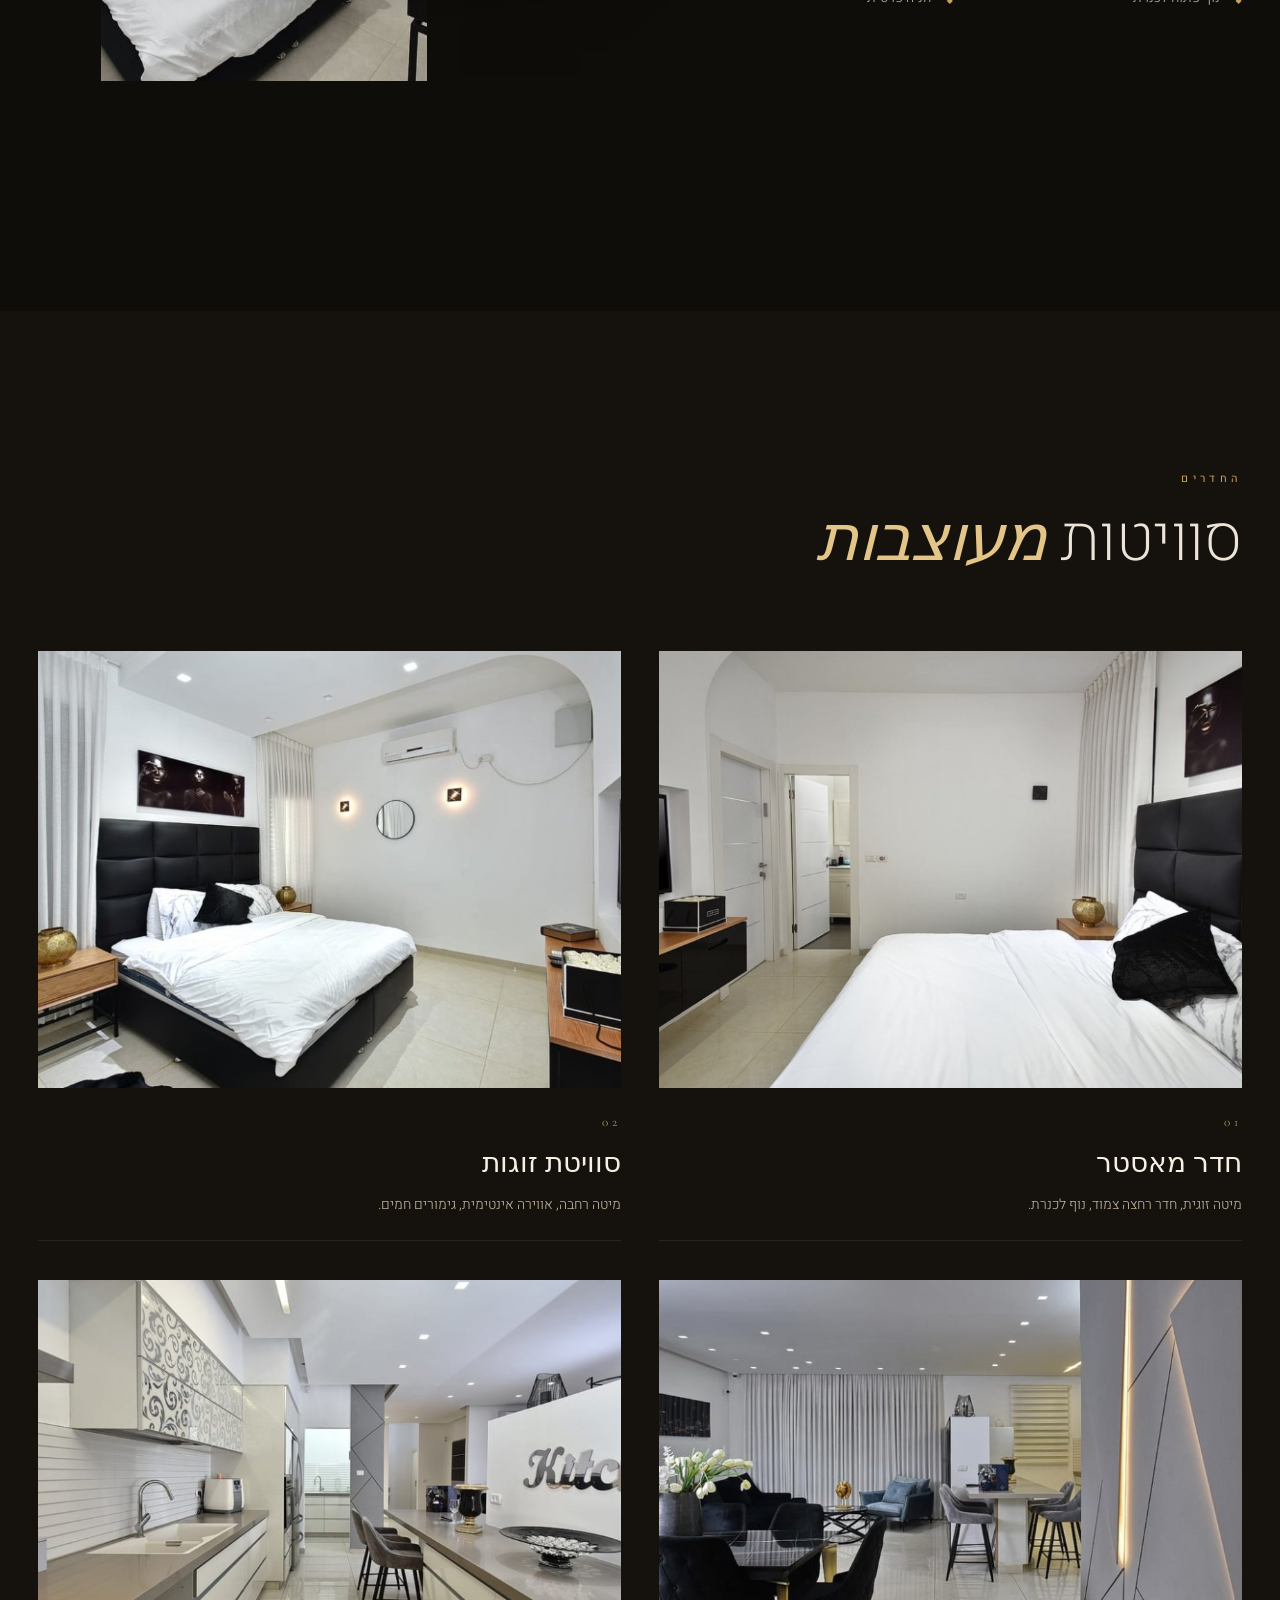
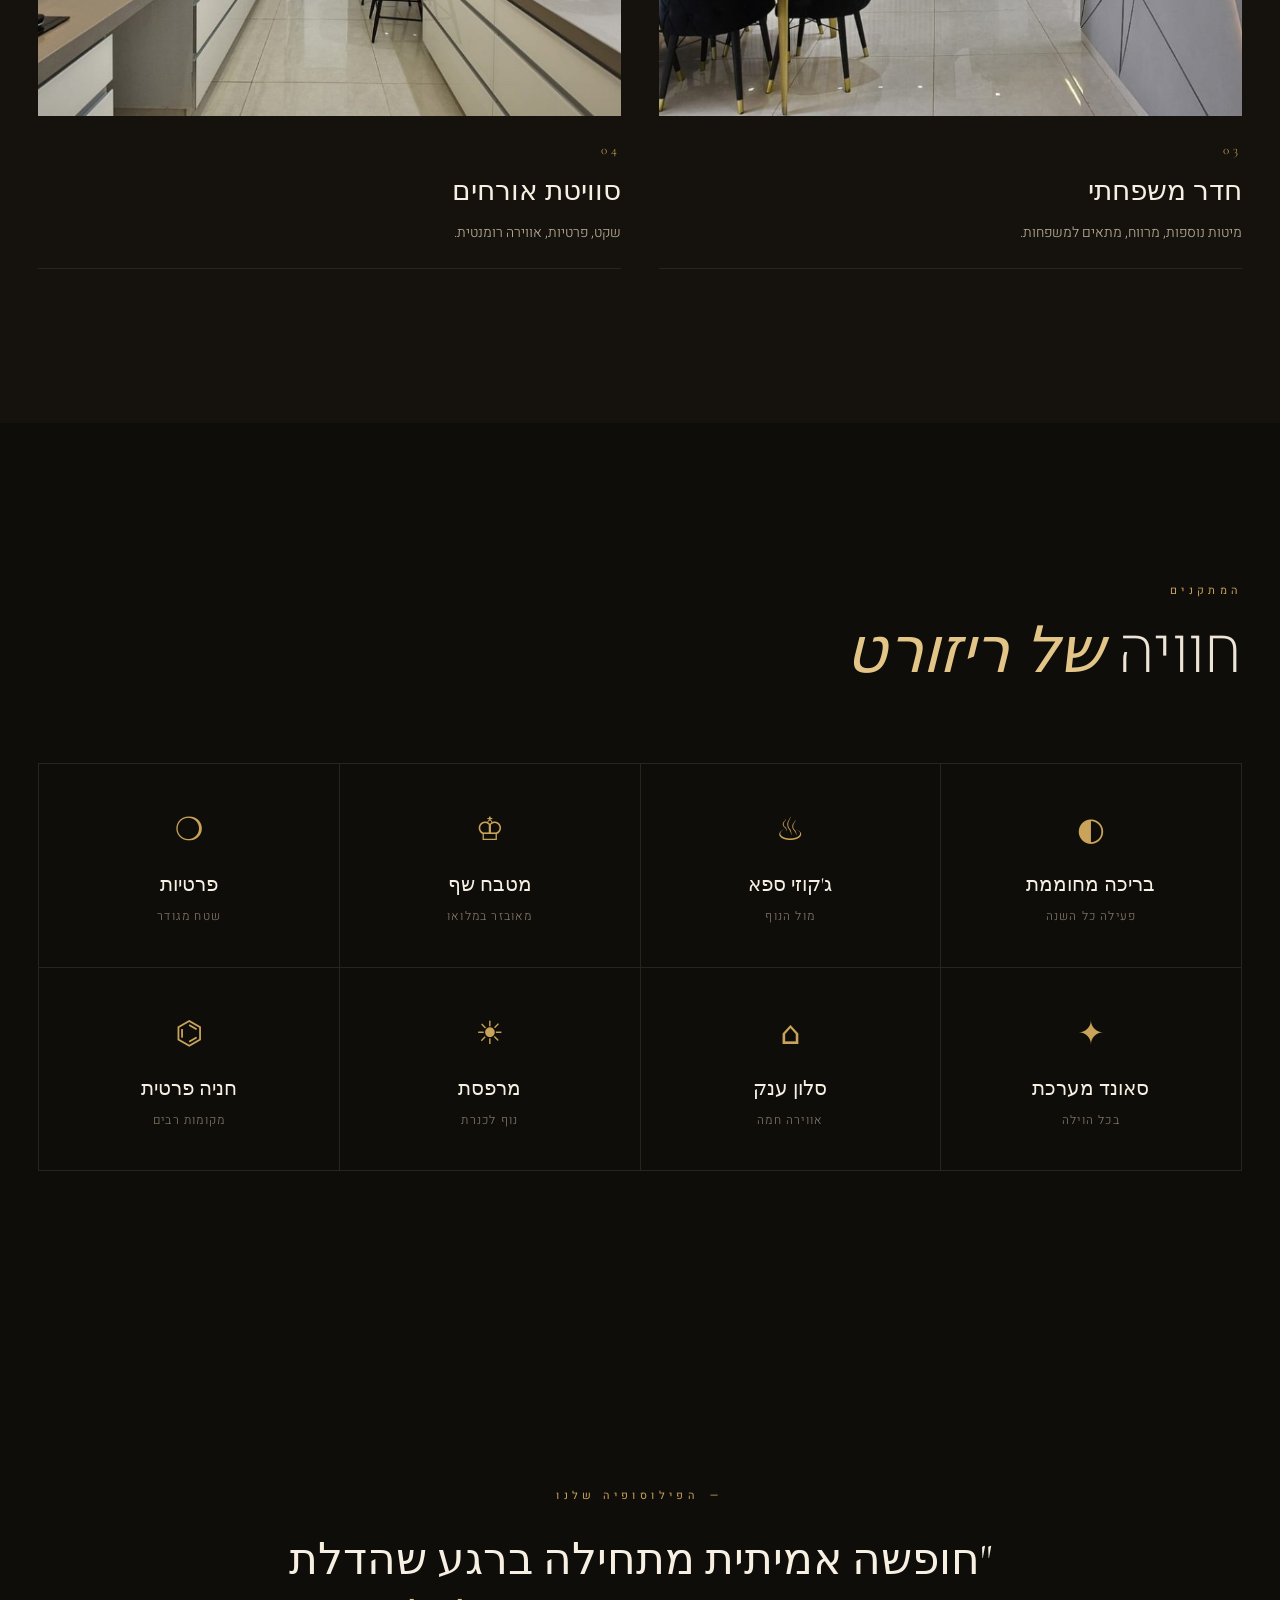
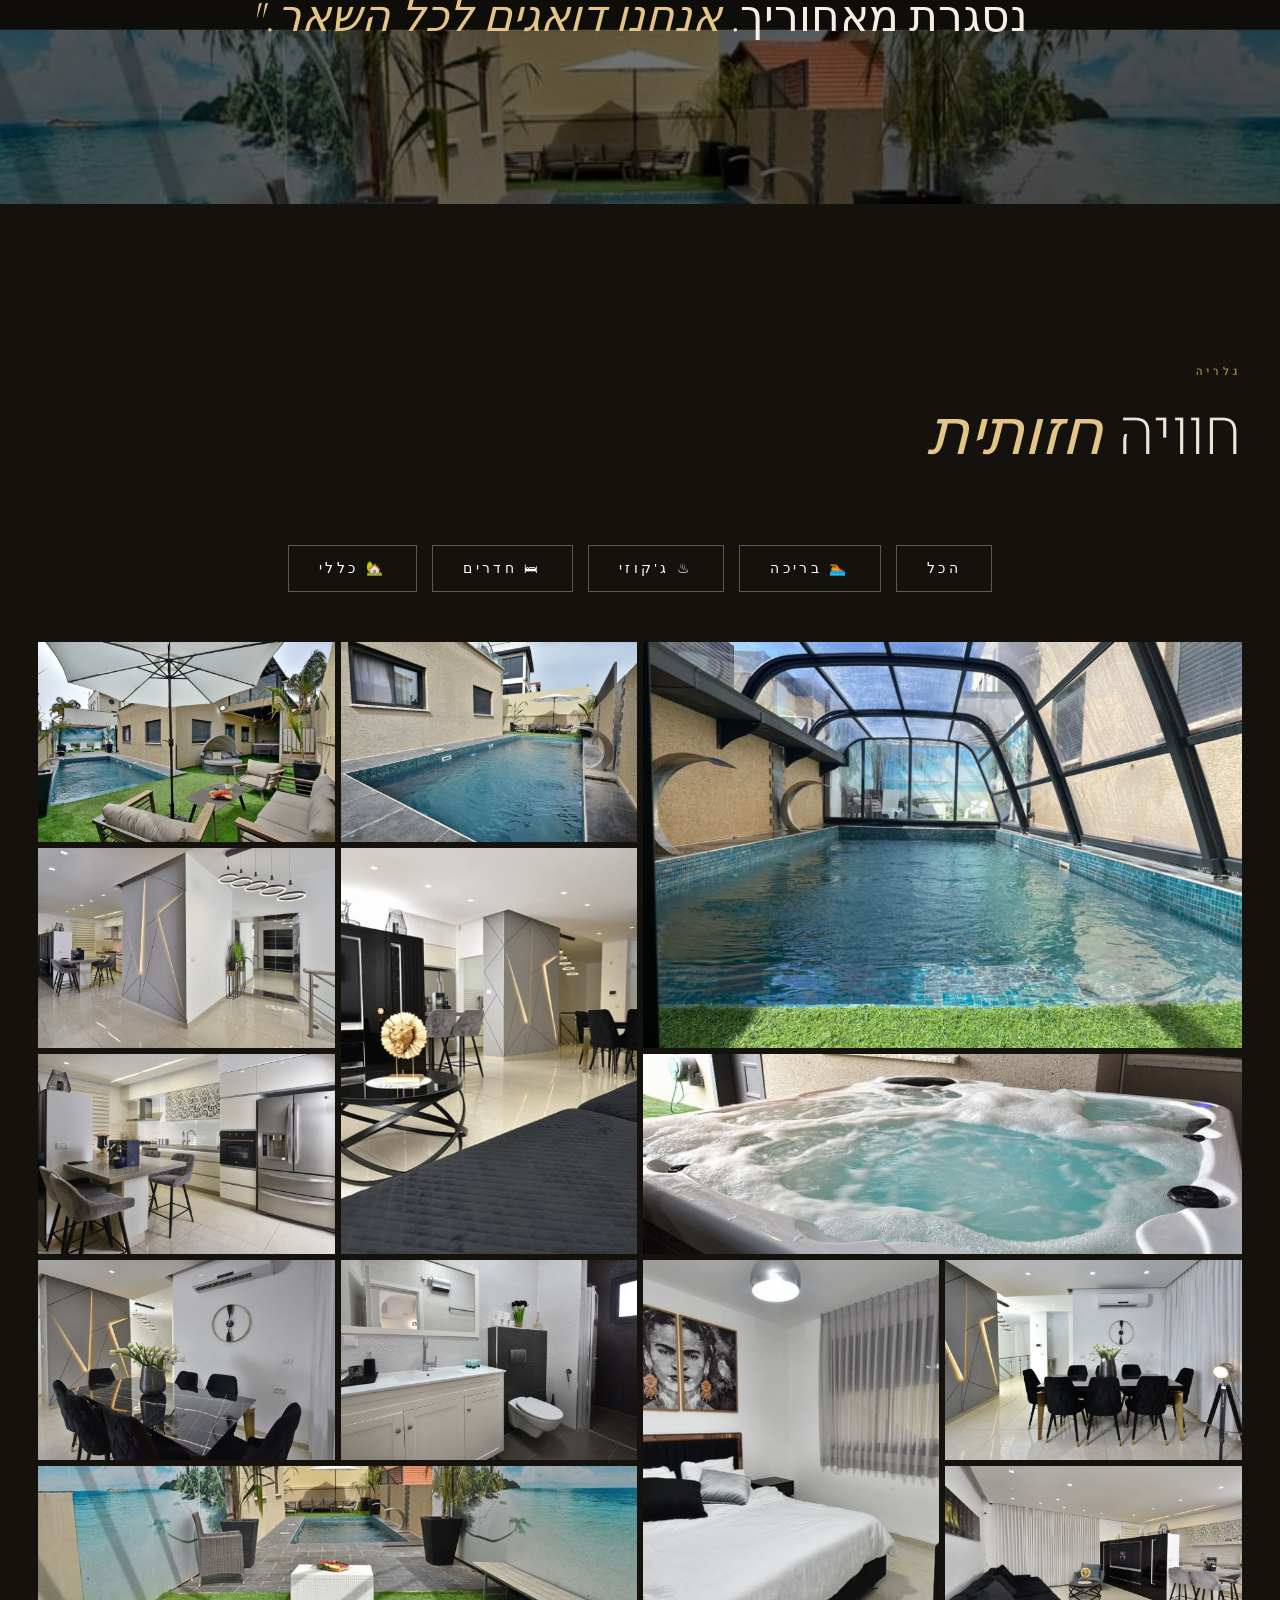
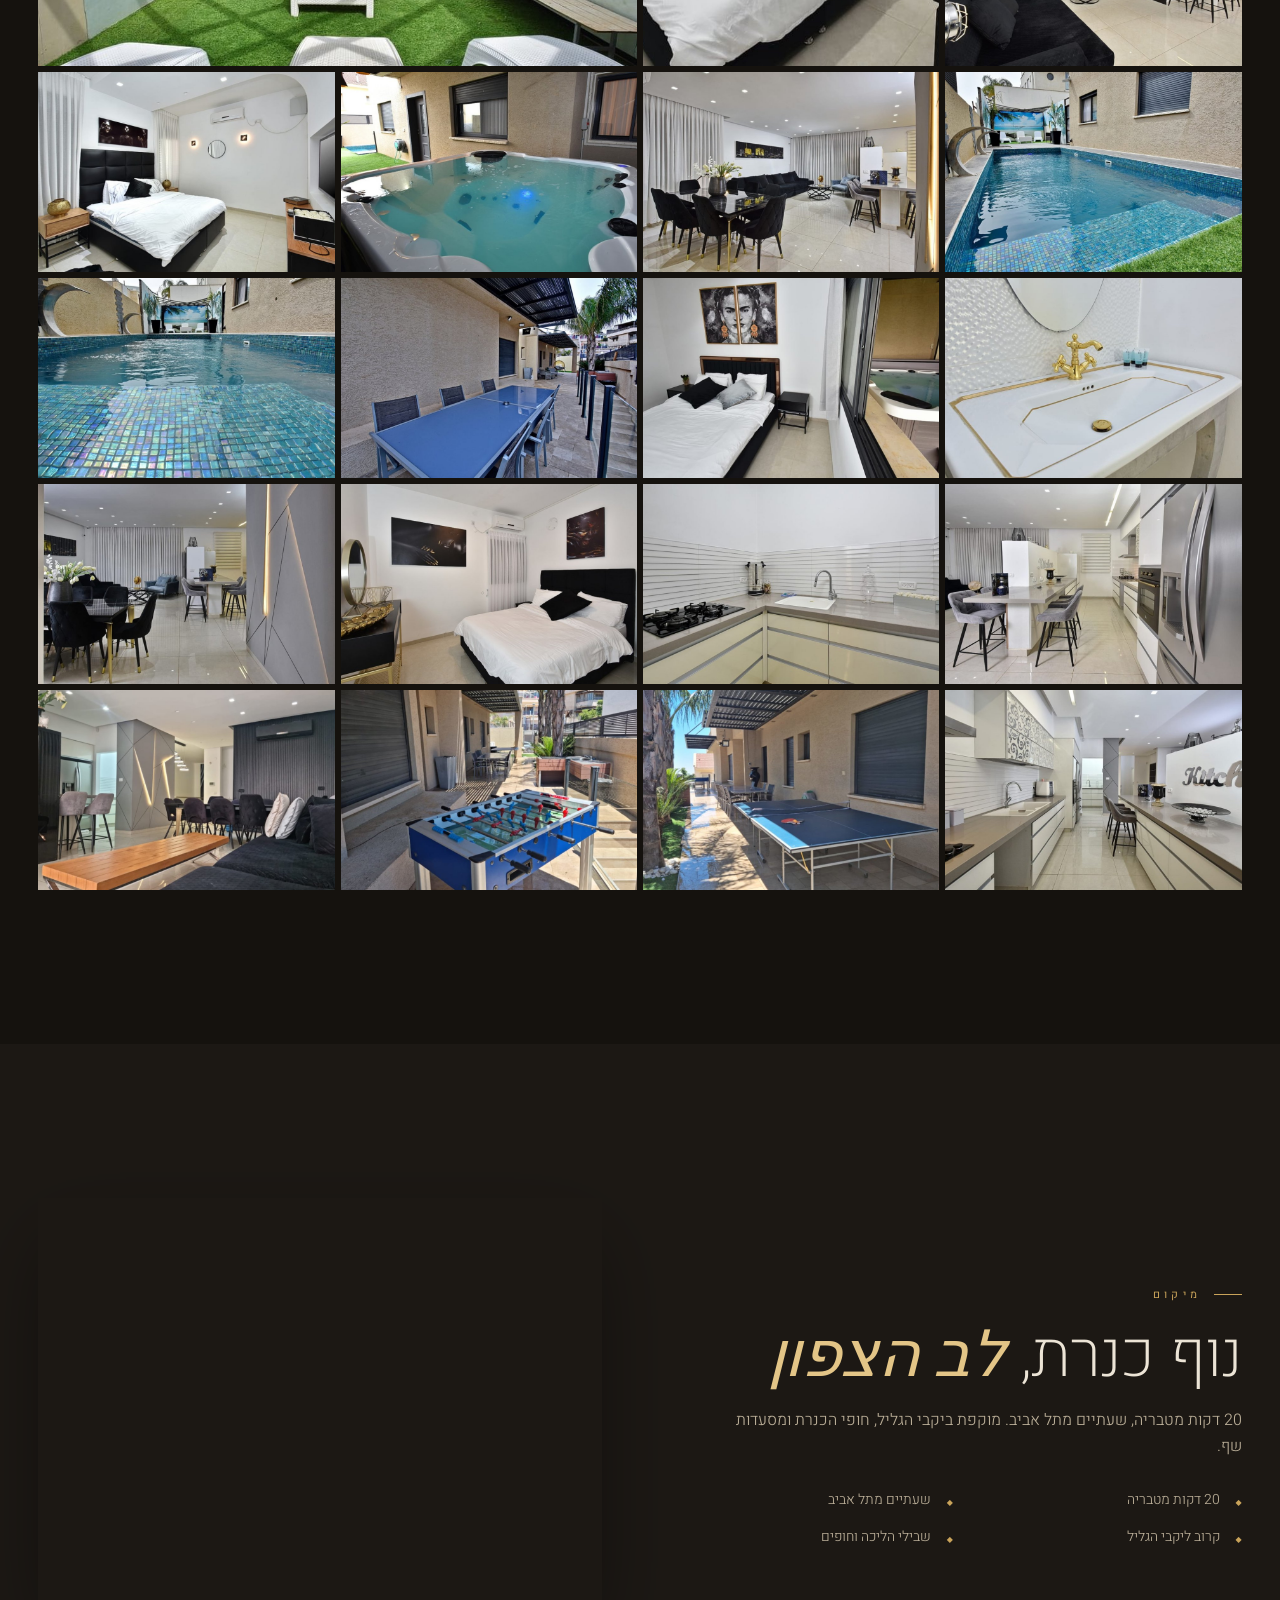
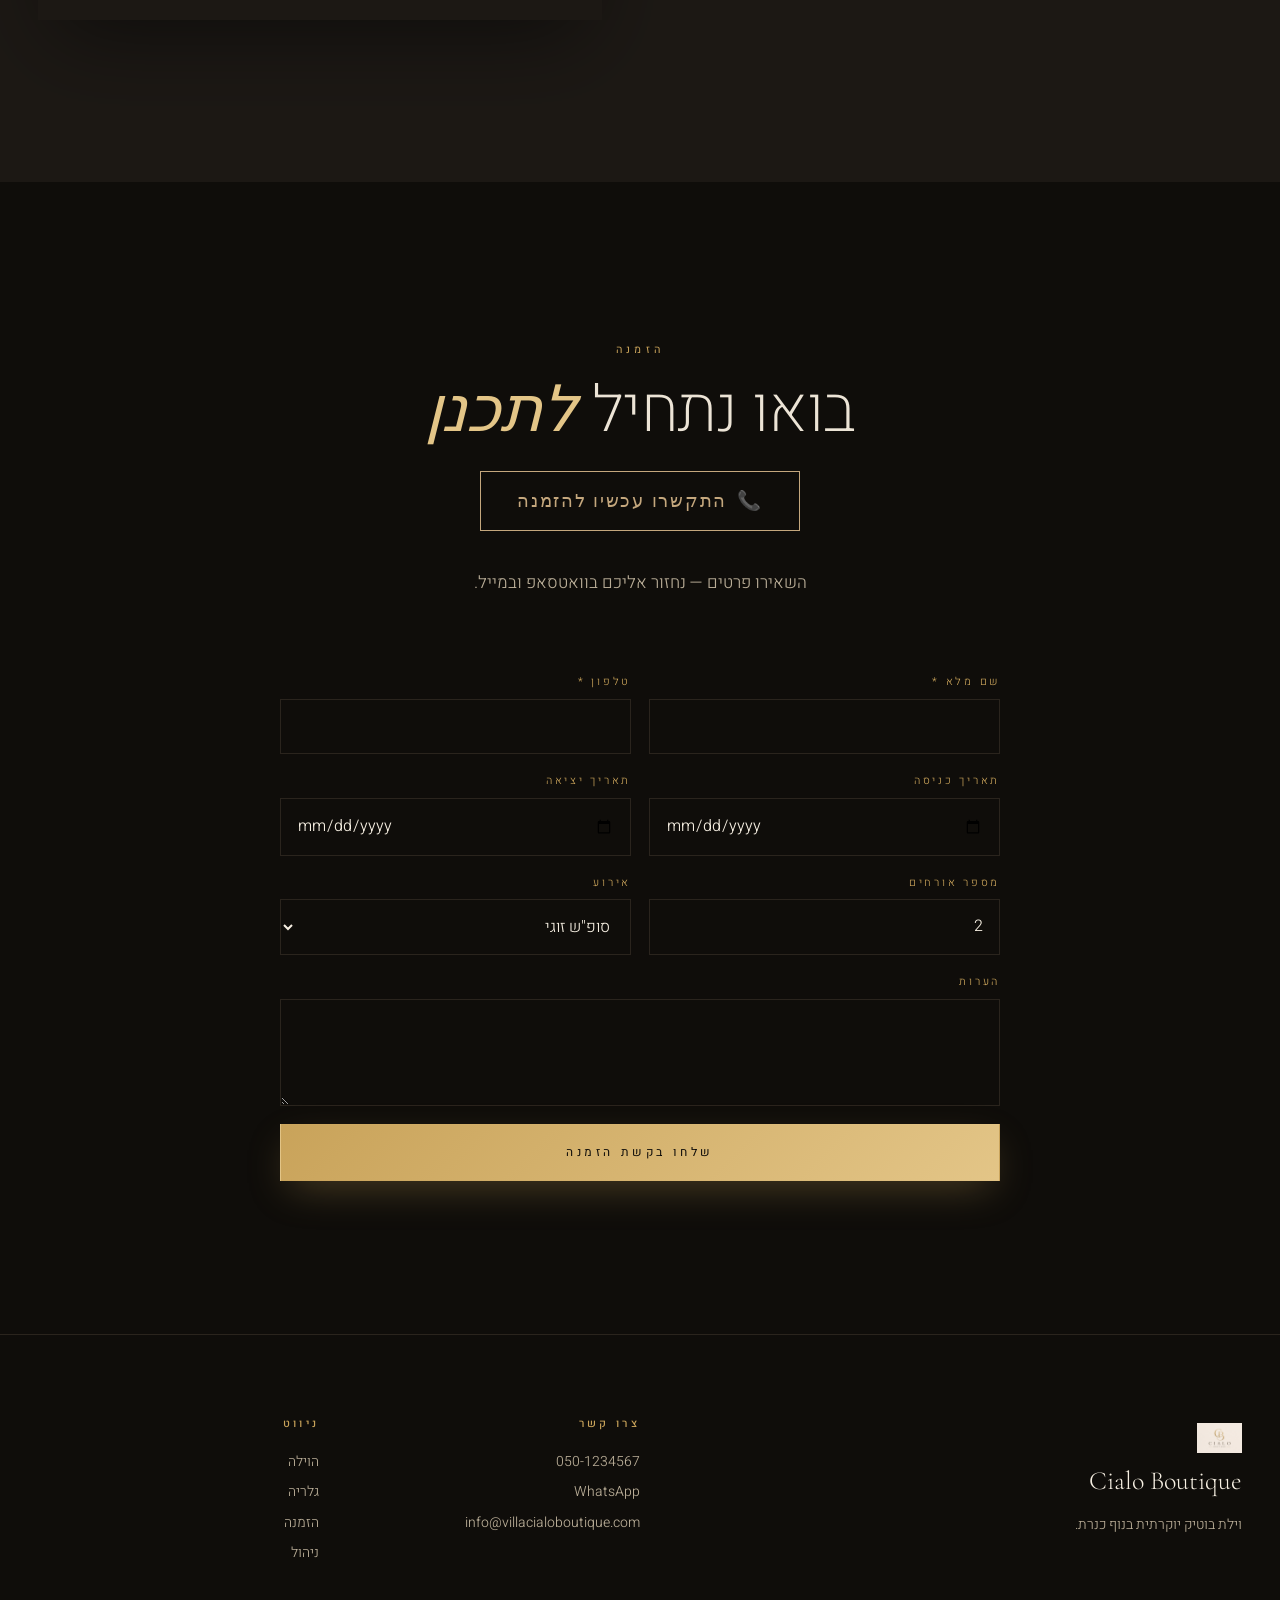
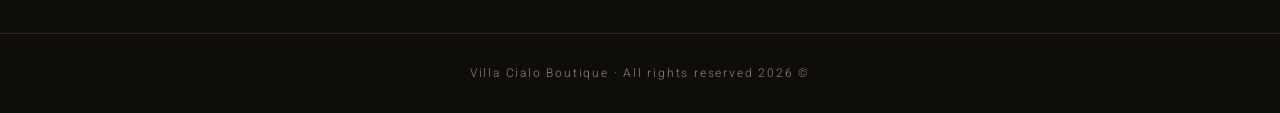
==== commit 26870986: "Update index.html" ====
--- a/index.html
+++ b/index.html
@@ -411,7 +411,7 @@
 
 <script type="module">
 import { initializeApp } from "https://www.gstatic.com/firebasejs/12.12.1/firebase-app.js";
-import { getFirestore, collection, addDoc } from "https://www.gstatic.com/firebasejs/12.12.1/firebase-firestore.js";
+import { getFirestore, collection, addDoc, onSnapshot, doc } from "https://www.gstatic.com/firebasejs/12.12.1/firebase-firestore.js";
 
 const firebaseConfig = {
   apiKey: "AIzaSyByD1CtNVF8mwXMHyk-96TJmPk9RgLirIA",
@@ -425,12 +425,60 @@
 const app = initializeApp(firebaseConfig);
 const db = getFirestore(app);
 
-// 🔥 זה מה שהופך את זה לעובד אצלך בקוד הראשי
+// חשיפה ל-window כדי שהטופס למטה יוכל לשלוח הזמנות
 window.db = db;
-window.firebaseAPI = {
-  collection,
-  addDoc
-};
+window.firebaseAPI = { collection, addDoc };
+
+// ── 1. טעינת הגלריה מ-Firebase לתוך דף הבית בזמן אמת ──
+onSnapshot(collection(db, "gallery"), (snap) => {
+  const gallery = snap.docs.map(d => d.data());
+  const grid = document.getElementById('galleryGrid');
+  if (grid && gallery.length > 0) {
+    grid.innerHTML = gallery.map(img => `
+      <div class="gallery-item" data-cat="${img.cat}">
+        <img src="${img.file.startsWith('data:') || img.file.startsWith('http') ? img.file : 'images/' + img.file}" 
+             alt="${img.title || ''}" 
+             loading="lazy" 
+             onclick="openLightbox(this.src)" />
+      </div>
+    `).join('');
+  }
+});
+
+// ── 2. טעינת ההגדרות והתמונות הראשיות (Settings + Hero) מ-Firebase ──
+onSnapshot(doc(db, "settings", "site"), (snap) => {
+  if (snap.exists()) {
+    const s = snap.data();
+    
+    // תמונות
+    if(s.heroImage && document.getElementById('heroImg')) document.getElementById('heroImg').src = s.heroImage;
+    if(s.aboutImg1 && document.getElementById('aboutImg1')) document.getElementById('aboutImg1').src = s.aboutImg1;
+    if(s.aboutImg2 && document.getElementById('aboutImg2')) document.getElementById('aboutImg2').src = s.aboutImg2;
+
+    // טקסטים - Hero
+    if(s.hero?.titleLine1 && document.getElementById('heroLine1')) document.getElementById('heroLine1').innerText = s.hero.titleLine1;
+    if(s.hero?.titleLine2 && document.getElementById('heroLine2')) document.getElementById('heroLine2').innerText = s.hero.titleLine2;
+    if(s.hero?.sub && document.getElementById('heroSub')) document.getElementById('heroSub').innerText = s.hero.sub;
+
+    // פרטי קשר בפוטר
+    if(s.phone && document.getElementById('footPhone')) {
+        document.getElementById('footPhone').innerText = s.phone;
+        document.getElementById('footPhone').href = 'tel:' + s.phone.replace(/[^\d+]/g, '');
+    }
+    if(s.email && document.getElementById('footMail')) {
+        document.getElementById('footMail').innerText = s.email;
+        document.getElementById('footMail').href = 'mailto:' + s.email;
+    }
+    if(s.whatsapp && document.getElementById('footWa')) {
+        document.getElementById('footWa').href = `https://wa.me/${s.whatsapp}?text=${encodeURIComponent(s.whatsappMsg || 'שלום')}`;
+    }
+    
+    // עדכון טלפון צף/סטיקי אם קיימים ב-HTML
+    if(s.whatsapp && document.getElementById('floatWa')) {
+        document.getElementById('floatWa').href = `https://wa.me/${s.whatsapp}?text=${encodeURIComponent(s.whatsappMsg || 'שלום')}`;
+    }
+  }
+});
 </script>
 
 <!-- סקריפט התרגום - חיבור הטפסים ל-CMS -->
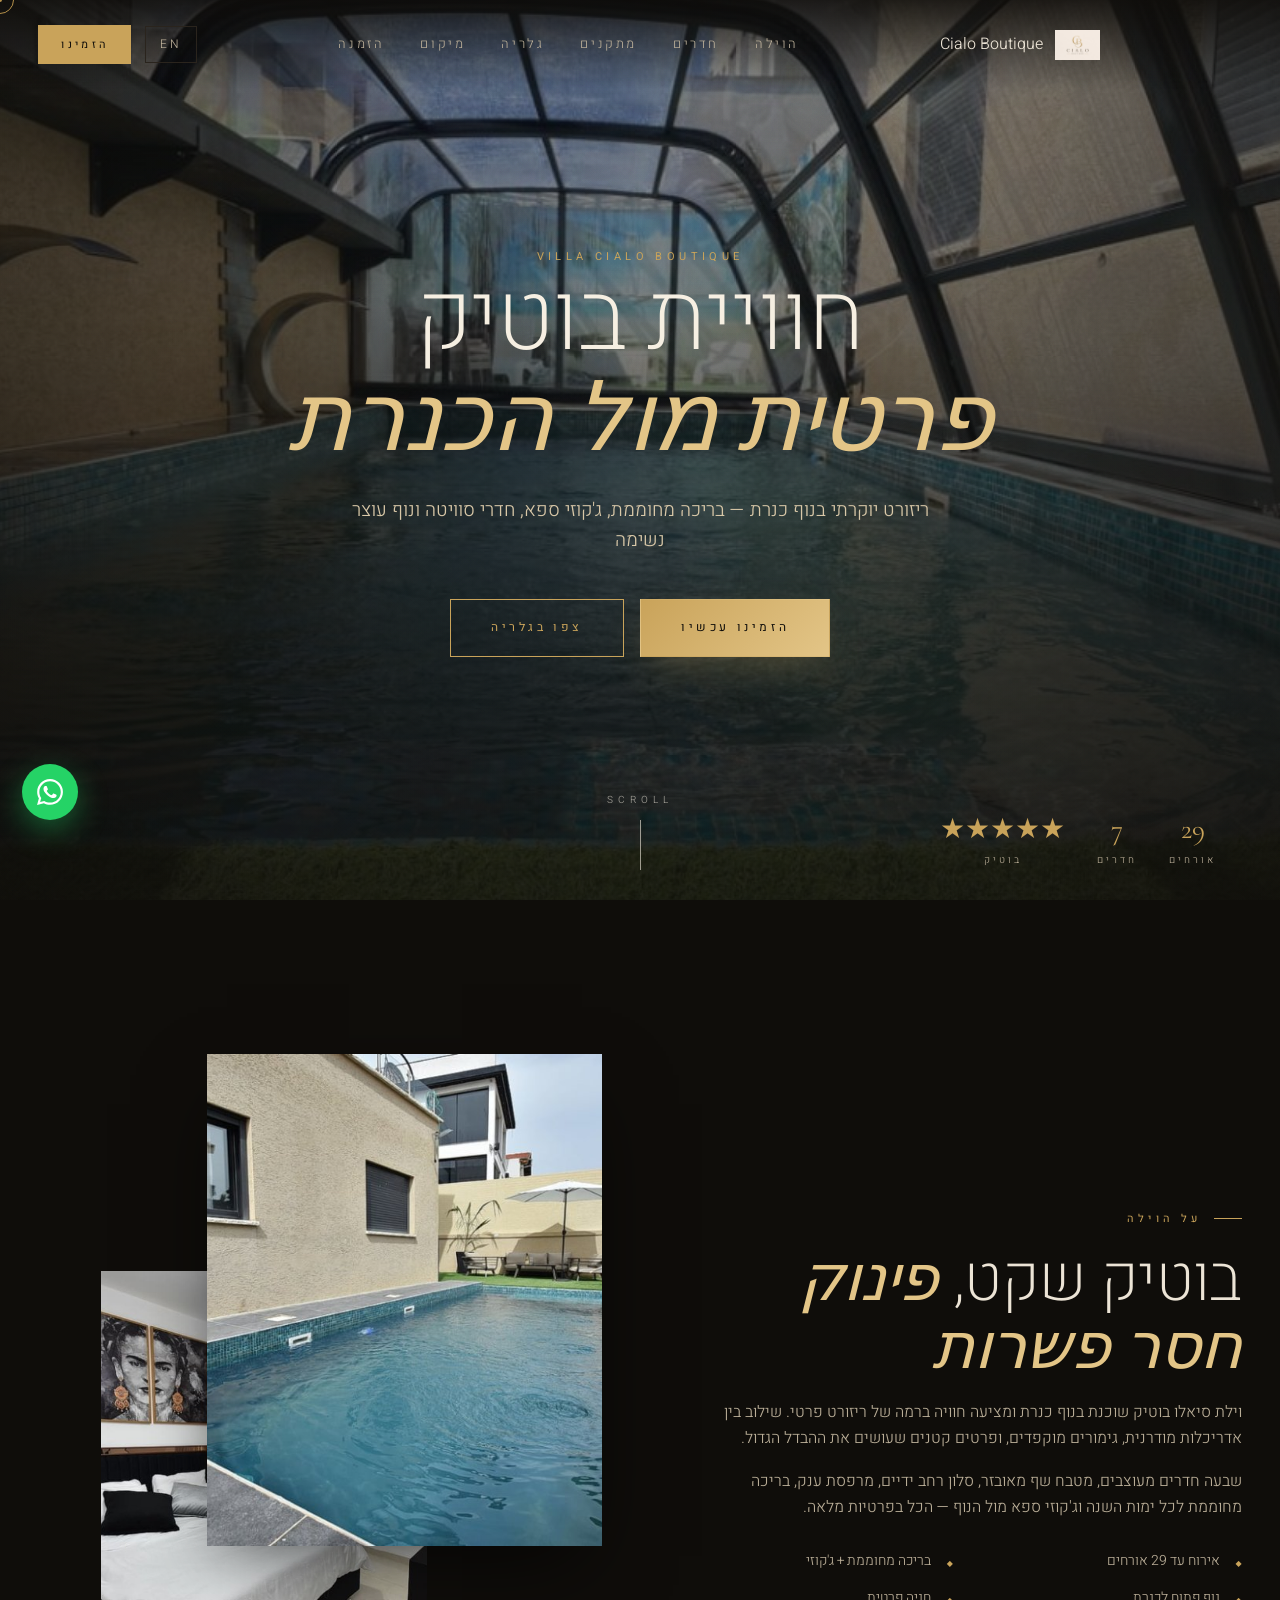
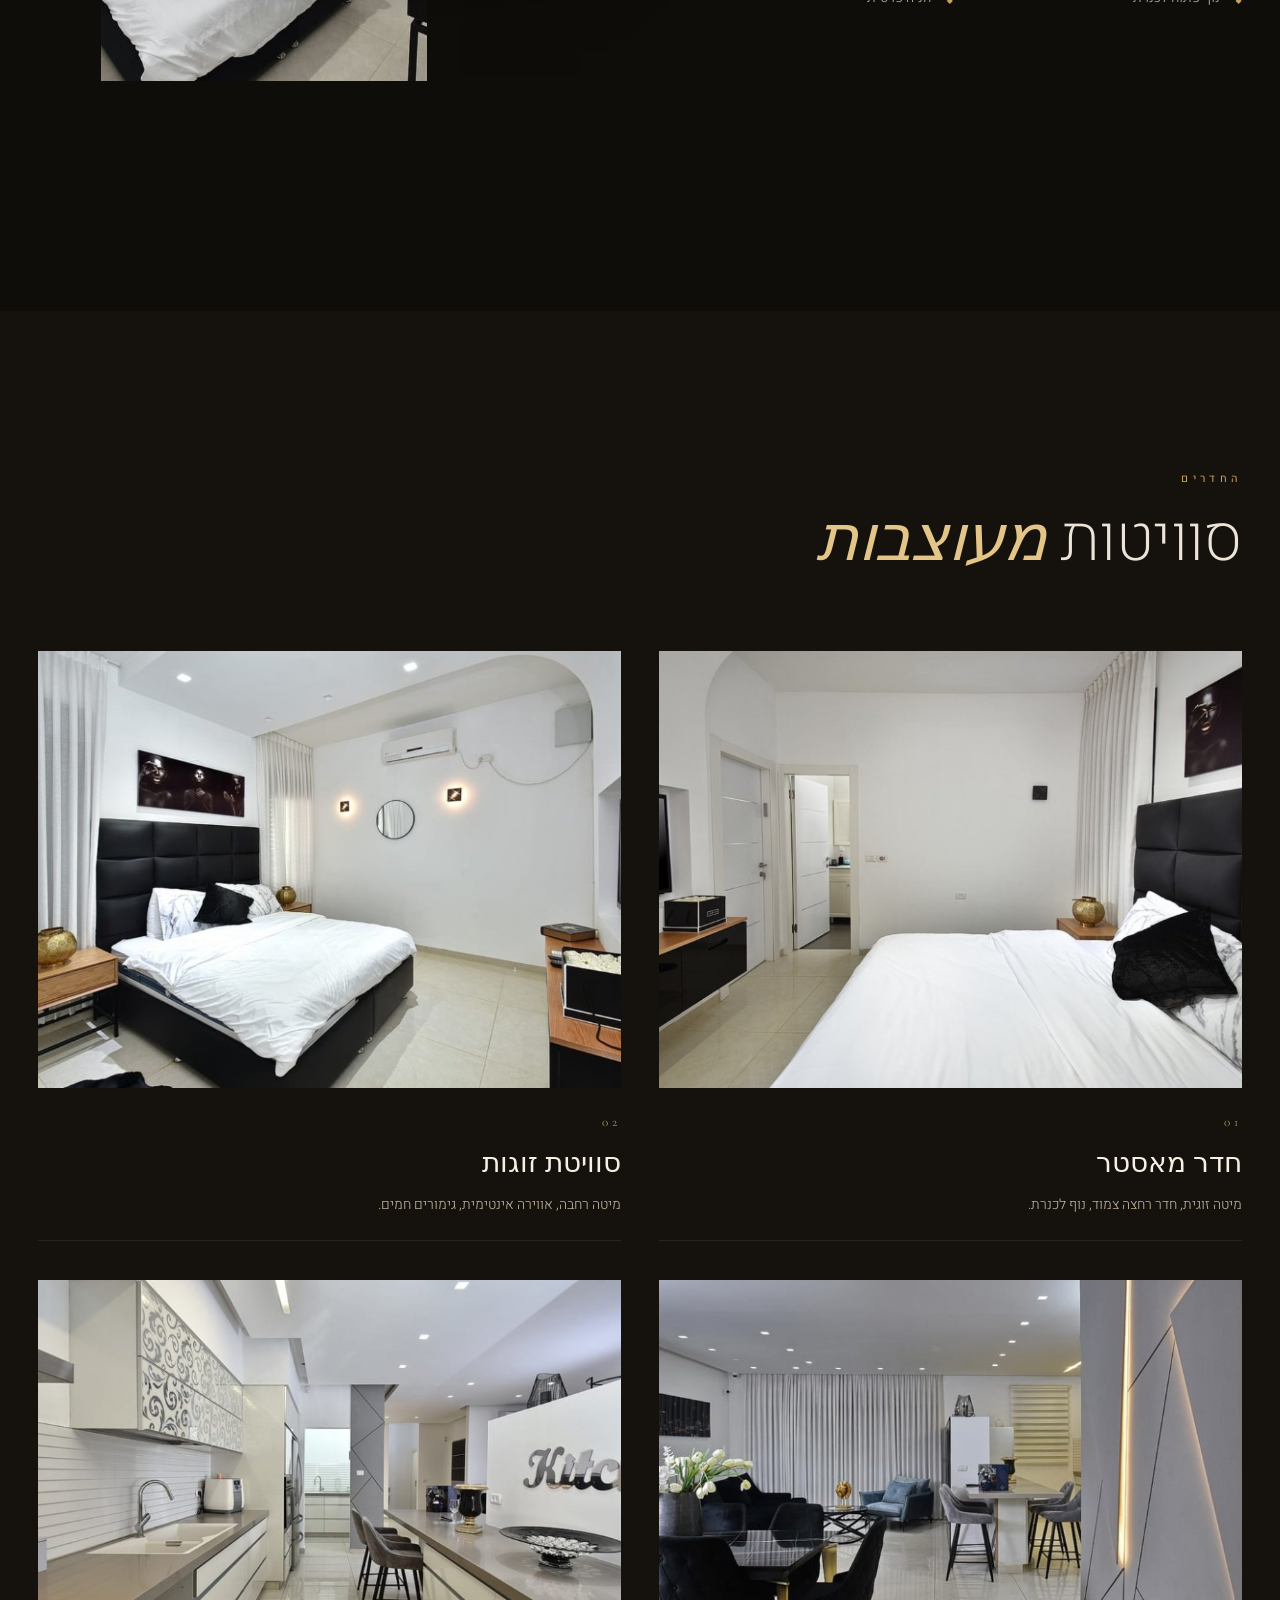
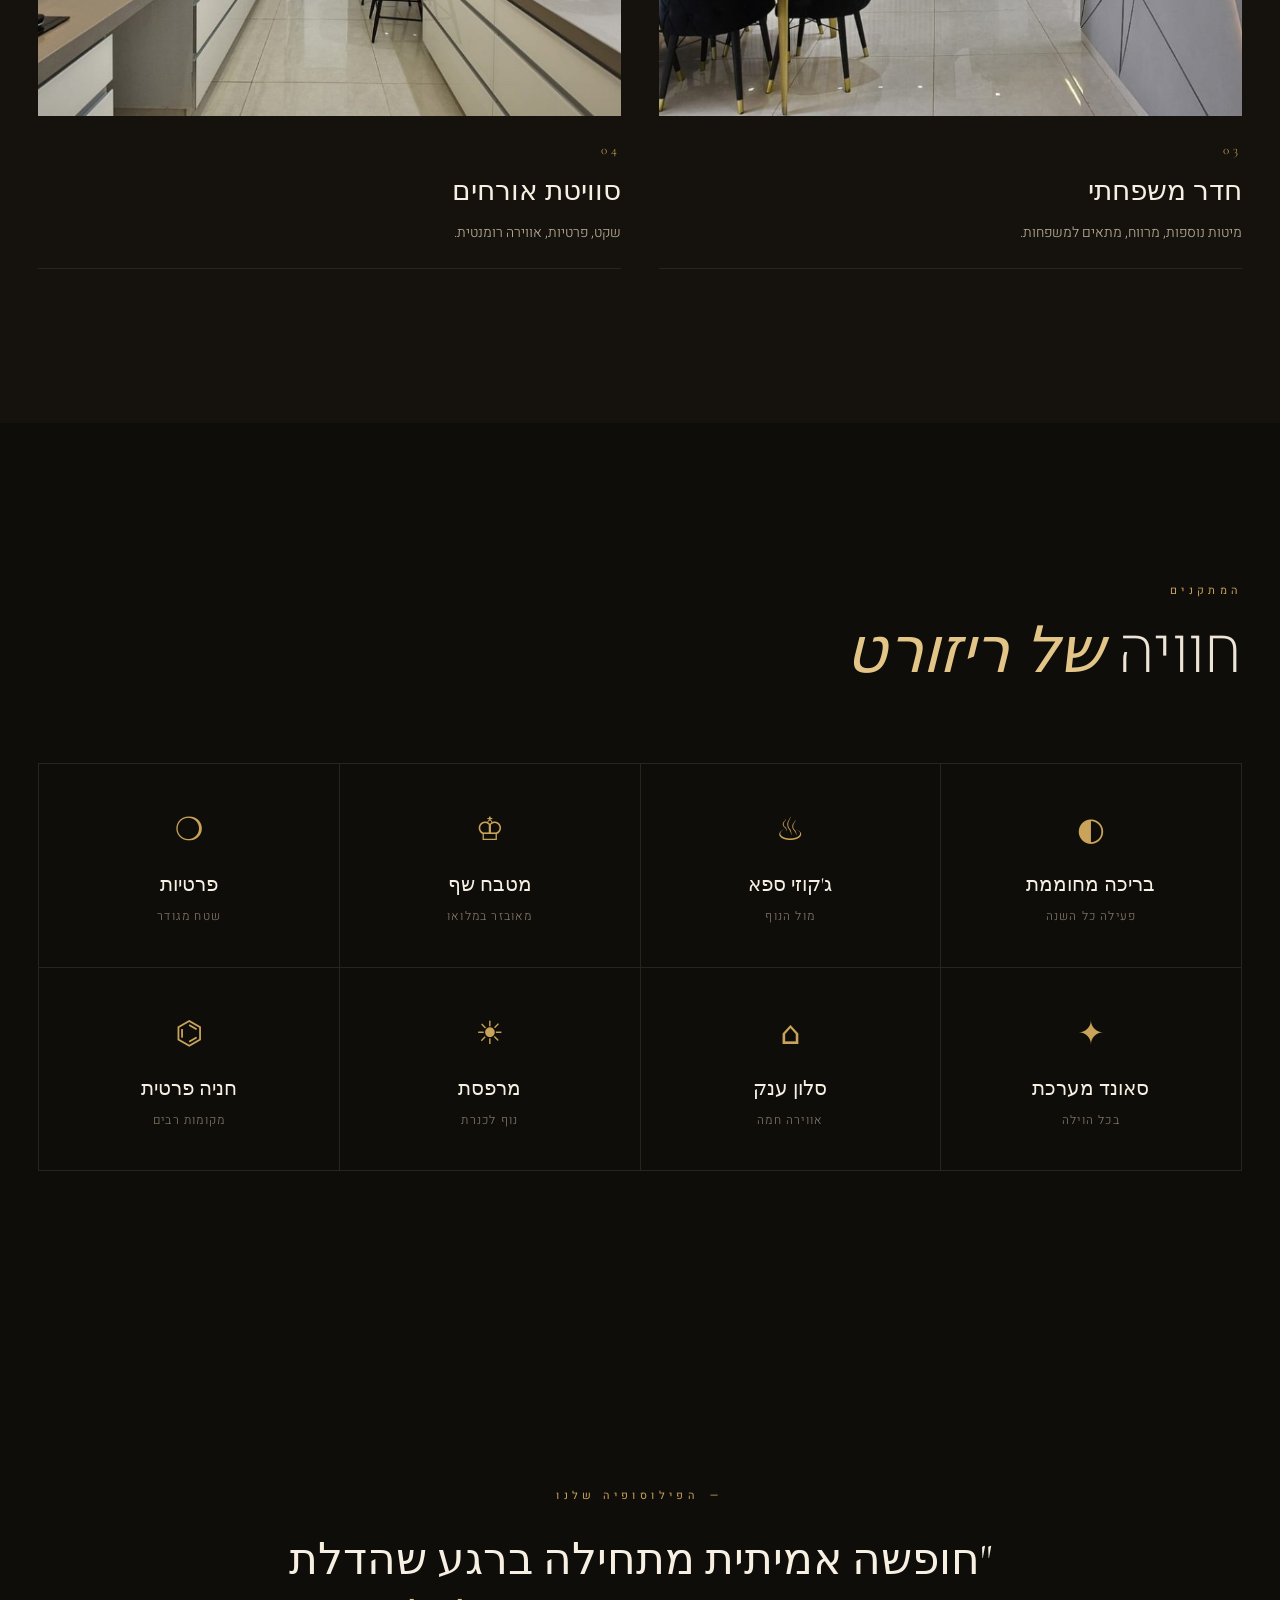
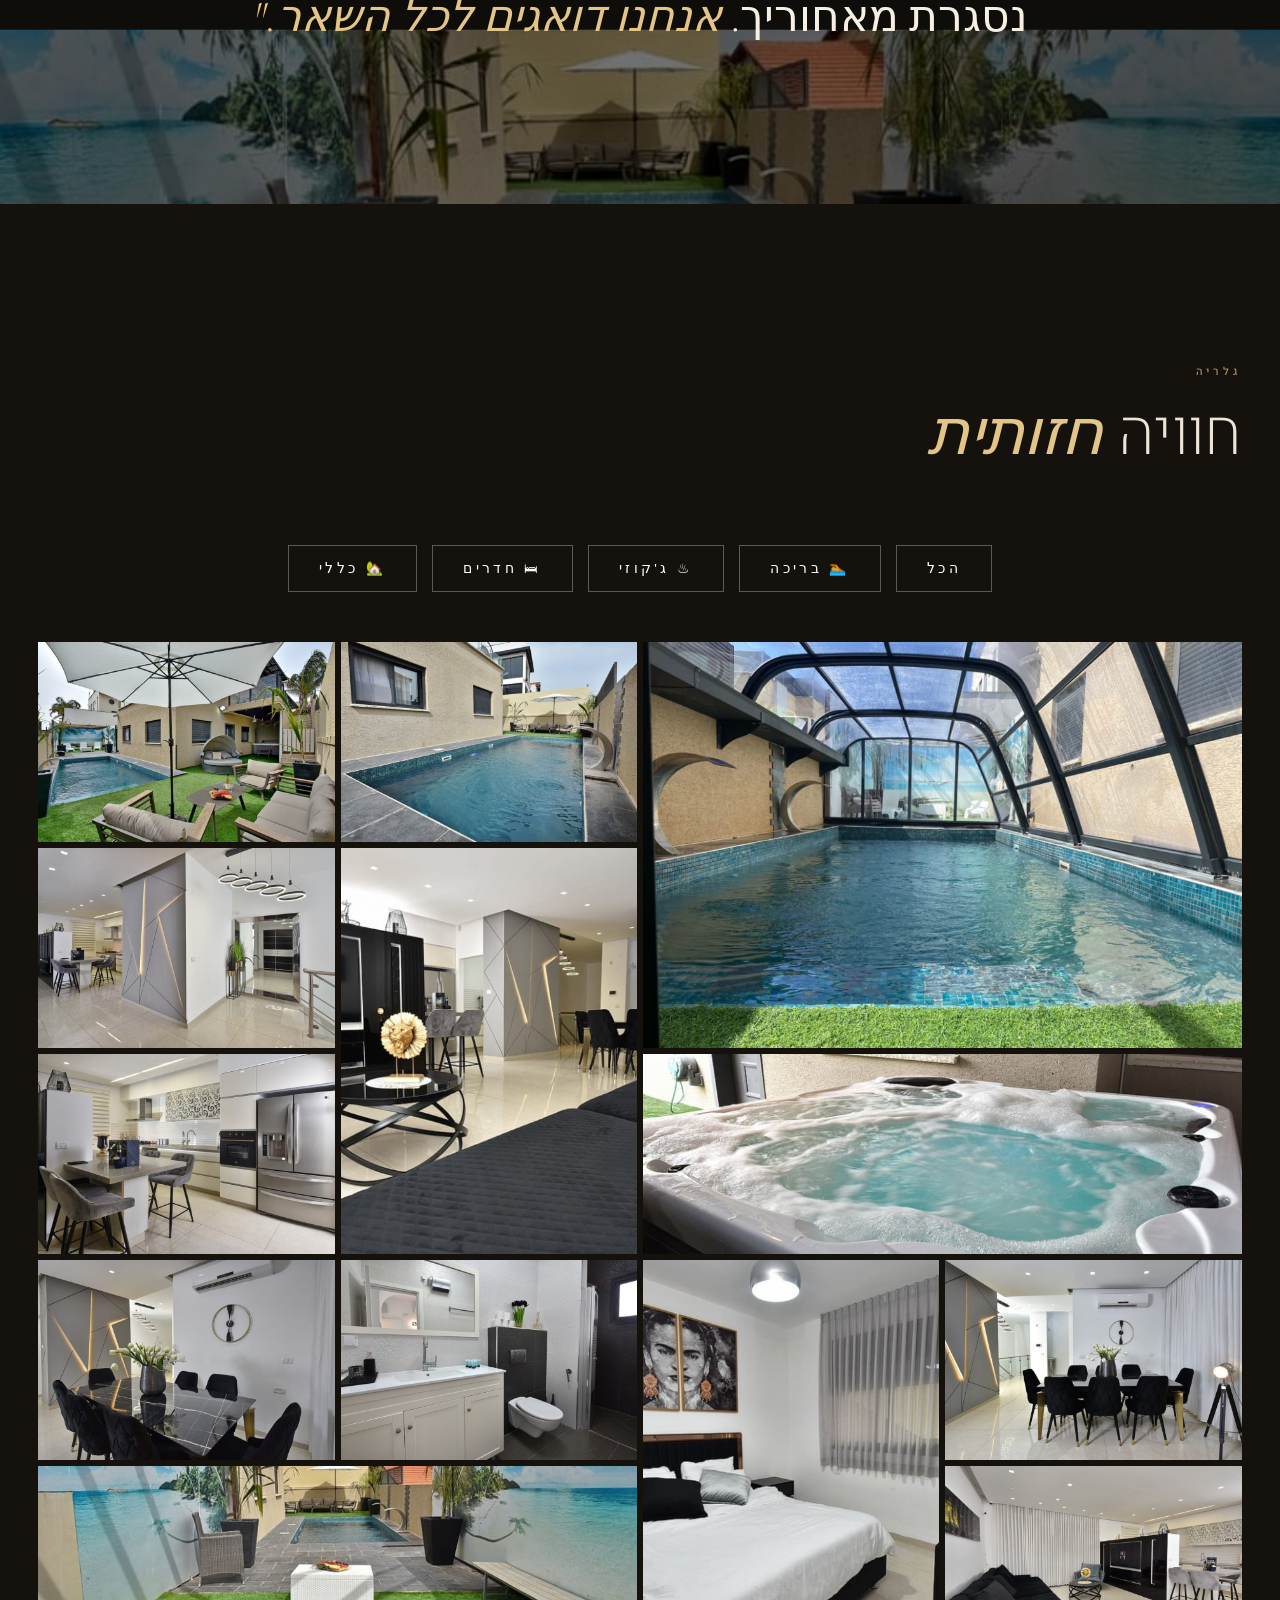
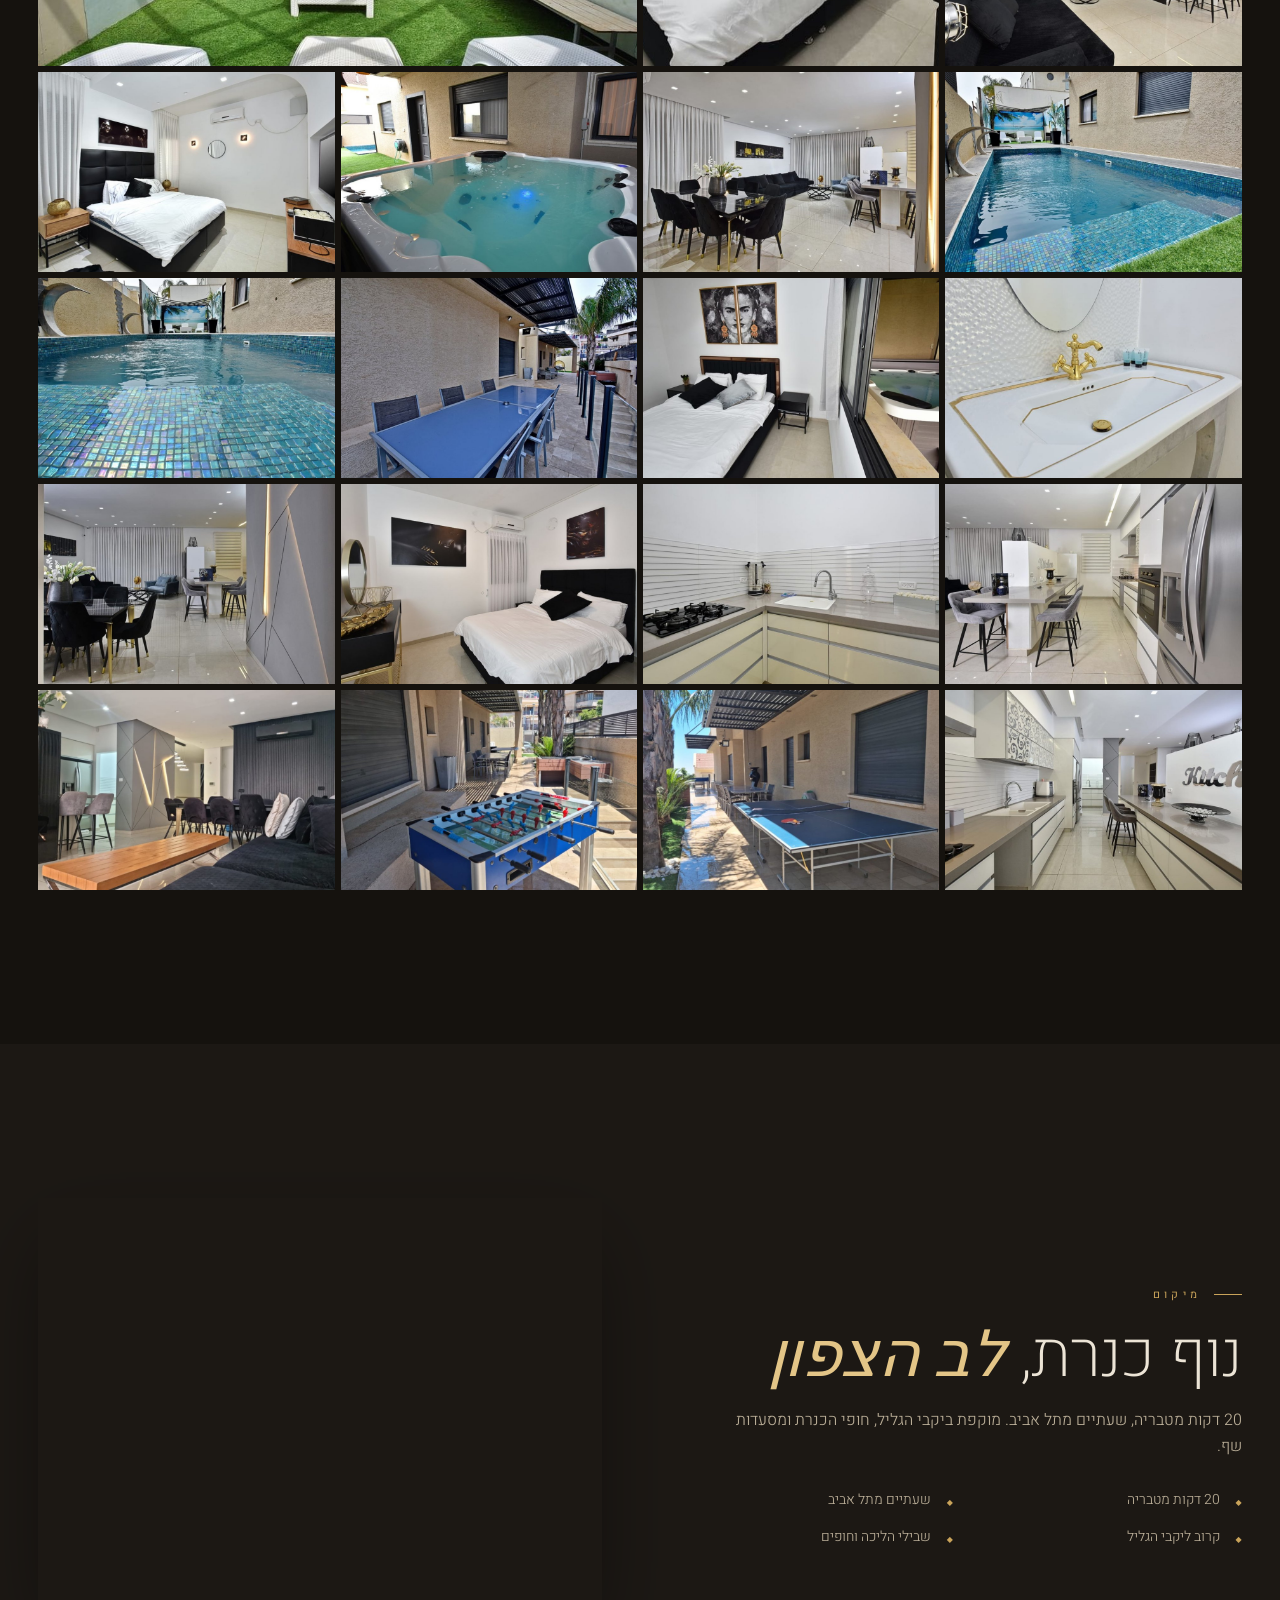
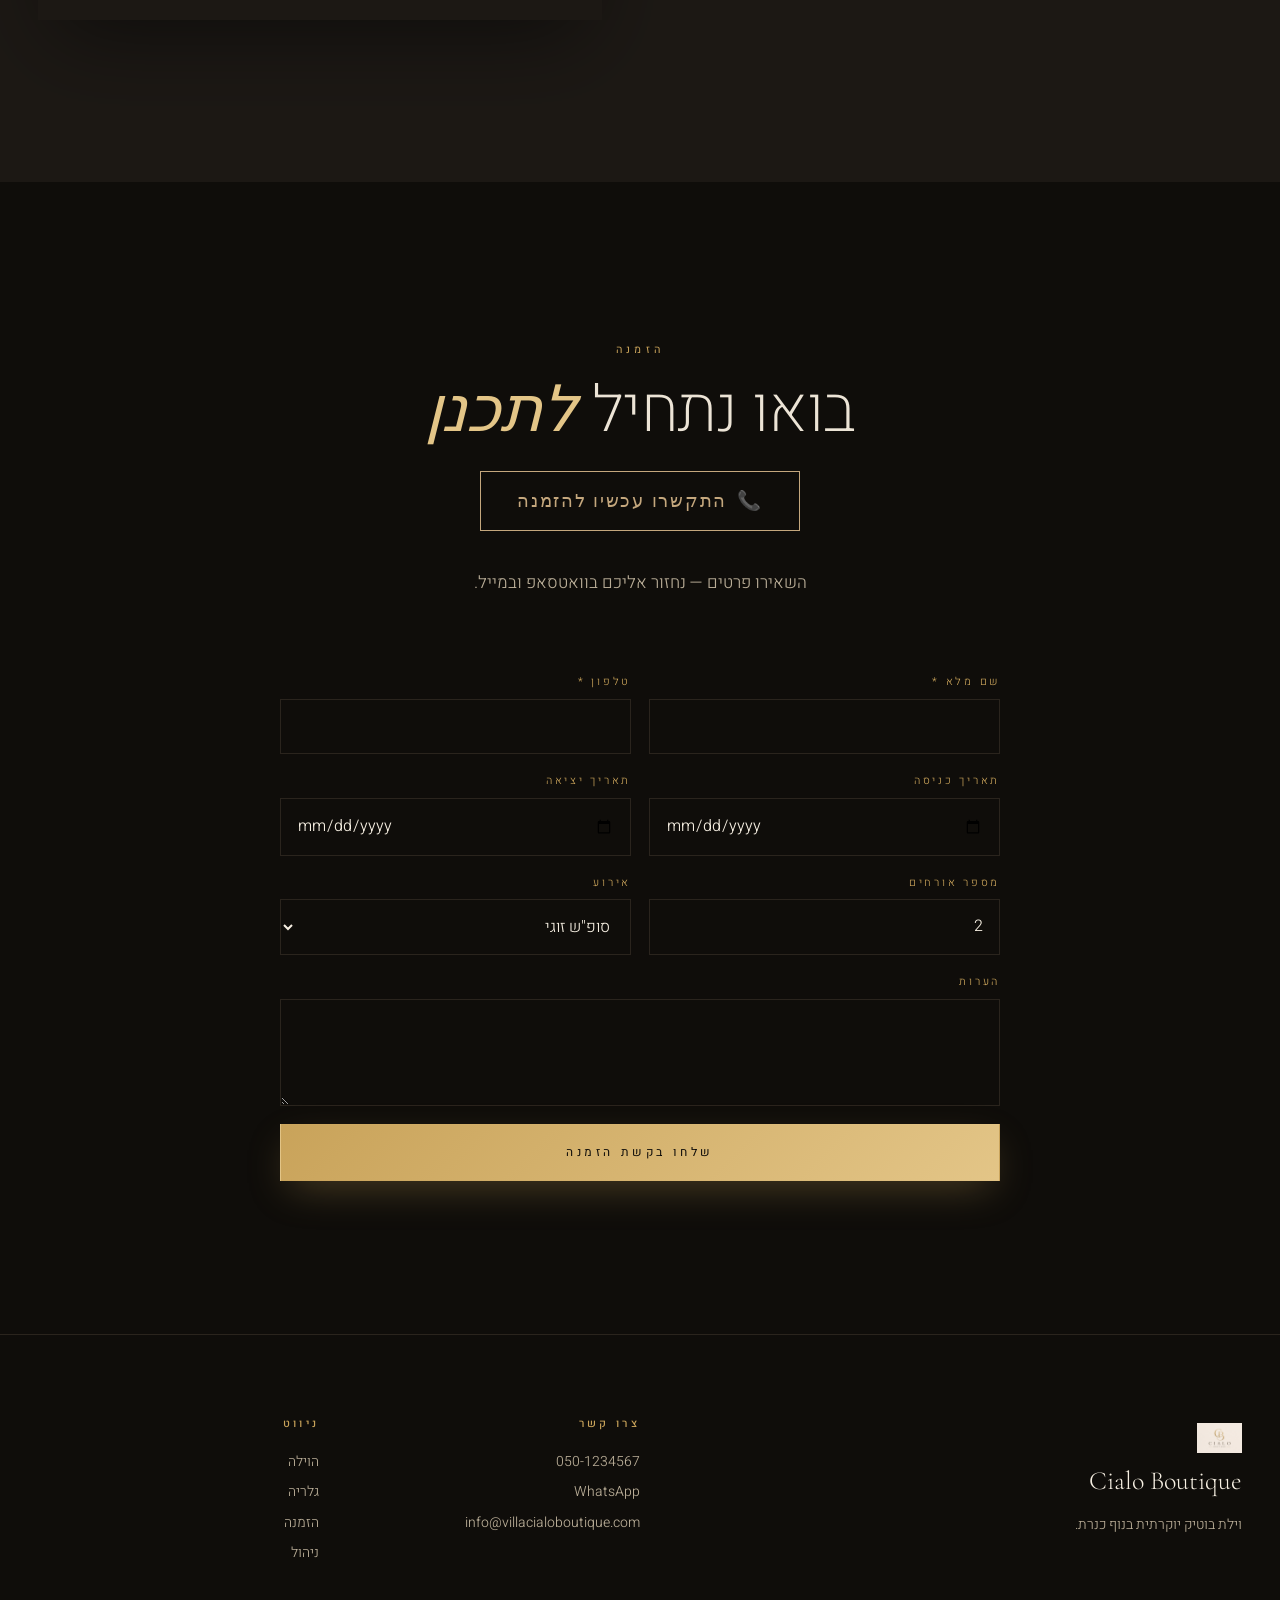
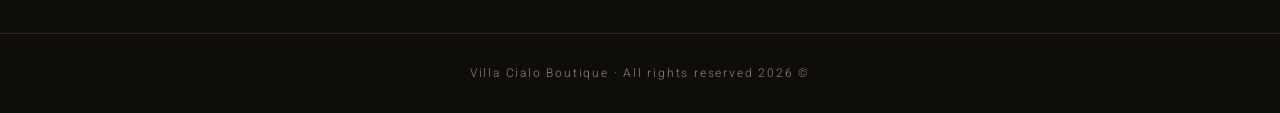
==== commit f241bc88: "Update index.html" ====
--- a/index.html
+++ b/index.html
@@ -408,7 +408,10 @@
 
 <script src="app.js"></script>
 
-
+<!-- סקריפטים של האתר -->
+<script src="app.js"></script>
+
+<!-- סקריפט Firebase לסנכרון נתונים (גלריה והגדרות) -->
 <script type="module">
 import { initializeApp } from "https://www.gstatic.com/firebasejs/12.12.1/firebase-app.js";
 import { getFirestore, collection, addDoc, onSnapshot, doc } from "https://www.gstatic.com/firebasejs/12.12.1/firebase-firestore.js";
@@ -425,32 +428,37 @@
 const app = initializeApp(firebaseConfig);
 const db = getFirestore(app);
 
-// חשיפה ל-window כדי שהטופס למטה יוכל לשלוח הזמנות
+// חשיפה ל-window כדי שהטופס יצירת קשר למטה יוכל לשלוח נתונים
 window.db = db;
 window.firebaseAPI = { collection, addDoc };
-
-// ── 1. טעינת הגלריה מ-Firebase לתוך דף הבית בזמן אמת ──
+window.SITE_SETTINGS = { whatsapp: '0505120820' }; // משתנה גלובלי שיחזיק את ההגדרות החיות
+
+// ── 1. טעינת הגלריה מ-Firebase ──
 onSnapshot(collection(db, "gallery"), (snap) => {
   const gallery = snap.docs.map(d => d.data());
   const grid = document.getElementById('galleryGrid');
+  
   if (grid && gallery.length > 0) {
-    grid.innerHTML = gallery.map(img => `
-      <div class="gallery-item" data-cat="${img.cat}">
-        <img src="${img.file.startsWith('data:') || img.file.startsWith('http') ? img.file : 'images/' + img.file}" 
+    grid.innerHTML = gallery.map(img => {
+      const imgSrc = img.file.startsWith('data:') || img.file.startsWith('http') ? img.file : 'images/' + img.file;
+      return `
+      <div class="gallery-item" data-cat="${img.cat || 'כללי'}">
+        <img src="${imgSrc}" 
              alt="${img.title || ''}" 
              loading="lazy" 
-             onclick="openLightbox(this.src)" />
-      </div>
-    `).join('');
+             onclick="const lb=document.getElementById('lightbox'),lbi=document.getElementById('lbImg'); if(lb&&lbi){lbi.src=this.src; lb.classList.add('open');}" />
+      </div>`;
+    }).join('');
   }
 });
 
-// ── 2. טעינת ההגדרות והתמונות הראשיות (Settings + Hero) מ-Firebase ──
+// ── 2. טעינת ההגדרות והתמונות מ-Firebase ──
 onSnapshot(doc(db, "settings", "site"), (snap) => {
   if (snap.exists()) {
     const s = snap.data();
+    window.SITE_SETTINGS = s; // מעדכן את המשתנה הגלובלי לשימוש בטופס
     
-    // תמונות
+    // תמונות אודות ו-Hero
     if(s.heroImage && document.getElementById('heroImg')) document.getElementById('heroImg').src = s.heroImage;
     if(s.aboutImg1 && document.getElementById('aboutImg1')) document.getElementById('aboutImg1').src = s.aboutImg1;
     if(s.aboutImg2 && document.getElementById('aboutImg2')) document.getElementById('aboutImg2').src = s.aboutImg2;
@@ -473,7 +481,7 @@
         document.getElementById('footWa').href = `https://wa.me/${s.whatsapp}?text=${encodeURIComponent(s.whatsappMsg || 'שלום')}`;
     }
     
-    // עדכון טלפון צף/סטיקי אם קיימים ב-HTML
+    // עדכון כפתור וואטסאפ צף
     if(s.whatsapp && document.getElementById('floatWa')) {
         document.getElementById('floatWa').href = `https://wa.me/${s.whatsapp}?text=${encodeURIComponent(s.whatsappMsg || 'שלום')}`;
     }
@@ -481,32 +489,24 @@
 });
 </script>
 
-<!-- סקריפט התרגום - חיבור הטפסים ל-CMS -->
+<!-- סקריפט התרגום ושליחת הטפסים -->
 <script>
 document.addEventListener("DOMContentLoaded", () => {
     const langBtn = document.getElementById('langBtn');
-
     const formHe = document.getElementById('bookForm-he');
     const formEn = document.getElementById('bookForm-en');
-
     let currentLang = 'he';
 
+    // מנגנון תרגום (נשאר בדיוק כפי שהיה)
     if (langBtn) {
         langBtn.addEventListener('click', () => {
             currentLang = currentLang === 'he' ? 'en' : 'he';
-
             document.documentElement.dir = currentLang === 'he' ? 'rtl' : 'ltr';
             document.documentElement.lang = currentLang;
-
             langBtn.innerText = currentLang === 'he' ? 'EN' : 'עב';
 
-            document.querySelectorAll('.lang-he').forEach(el => {
-                el.style.display = currentLang === 'he' ? '' : 'none';
-            });
-
-            document.querySelectorAll('.lang-en').forEach(el => {
-                el.style.display = currentLang === 'en' ? '' : 'none';
-            });
+            document.querySelectorAll('.lang-he').forEach(el => el.style.display = currentLang === 'he' ? '' : 'none');
+            document.querySelectorAll('.lang-en').forEach(el => el.style.display = currentLang === 'en' ? '' : 'none');
 
             if (currentLang === 'he') {
                 if (formHe) Array.from(formHe.elements).forEach(e => e.disabled = false);
@@ -518,18 +518,16 @@
         });
     }
 
-    // ✅ שליחת טפסים ל-Firebase
+    // שליחת טפסים ישירות ל-Firebase (בלי LocalStorage)
     ['bookForm-he', 'bookForm-en'].forEach(formId => {
         const form = document.getElementById(formId);
 
         if (form) {
             form.addEventListener('submit', async (e) => {
                 e.preventDefault();
-
                 const fd = new FormData(e.target);
 
                 const booking = {
-                    id: Date.now().toString(),
                     createdAt: new Date().toISOString(),
                     status: "חדש",
                     name: fd.get('name') || '',
@@ -542,29 +540,30 @@
                 };
 
                 try {
+                    // שמירת ההזמנה במסד הנתונים
                     await window.firebaseAPI.addDoc(
                         window.firebaseAPI.collection(window.db, "bookings"),
                         booking
                     );
                 } catch (err) {
-                    console.error("Firebase error:", err);
+                    console.error("שגיאה בשמירת נתונים ל-Firebase:", err);
                 }
 
-                // WhatsApp
-                let S = { whatsapp: '972501234567' };
-                try {
-                    const stored = JSON.parse(localStorage.getItem('cialo:settings:v2'));
-                    if (stored?.whatsapp) S.whatsapp = stored.whatsapp;
-                } catch {}
-
-                const msg = `הזמנה חדשה - Villa Cialo Boutique\nשם: ${booking.name}\nטלפון: ${booking.phone}\nכניסה: ${booking.checkin}\nיציאה: ${booking.checkout}\nאורחים: ${booking.guests}\nאירוע: ${booking.event}\nהערות: ${booking.notes}`;
-
-                window.open(`https://wa.me/${S.whatsapp}?text=${encodeURIComponent(msg)}`, "_blank");
-
+                // שליחה לוואטסאפ מבוסס על ההגדרות החיות שנמשכו מ-Firebase
+                const waNumber = window.SITE_SETTINGS?.whatsapp || '0505120820';
+                const msg = `הזמנה חדשה - Cialo Boutique\nשם: ${booking.name}\nטלפון: ${booking.phone}\nכניסה: ${booking.checkin}\nיציאה: ${booking.checkout}\nאורחים: ${booking.guests}\nאירוע: ${booking.event}\nהערות: ${booking.notes}`;
+
+                window.open(`https://wa.me/${waNumber}?text=${encodeURIComponent(msg)}`, "_blank");
+
+                // הצגת הודעת הצלחה
                 form.style.display = 'none';
                 const suc = document.getElementById('bookSuccess');
-                if (suc) suc.classList.add('show');
-
+                if (suc) {
+                    suc.innerHTML = `<h3 style="color:#c9a35a; text-align:center; margin-top:20px;">הבקשה נשלחה בהצלחה!</h3><p style="text-align:center;">ניצור איתך קשר בהקדם.</p>`;
+                    suc.classList.add('show');
+                }
+
+                // איפוס הטופס אחרי 6 שניות
                 setTimeout(() => {
                     form.style.display = '';
                     form.reset();
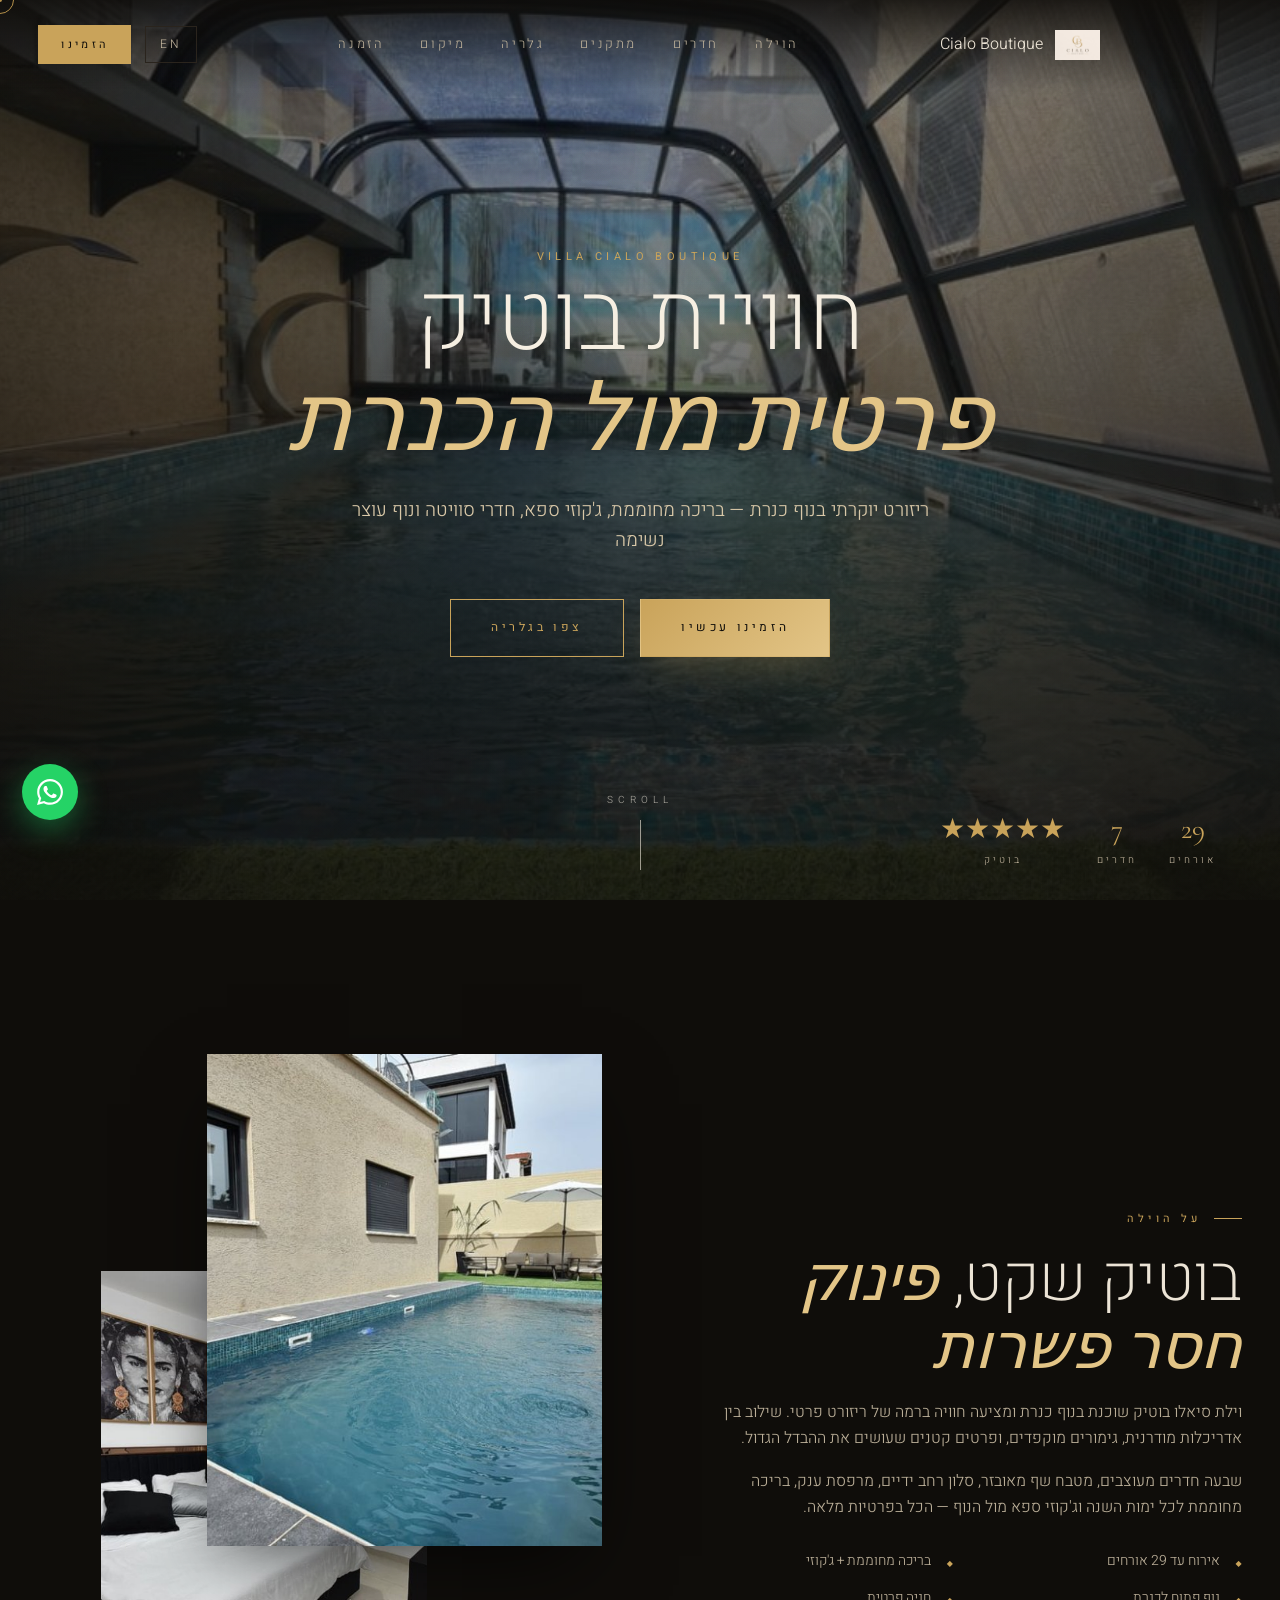
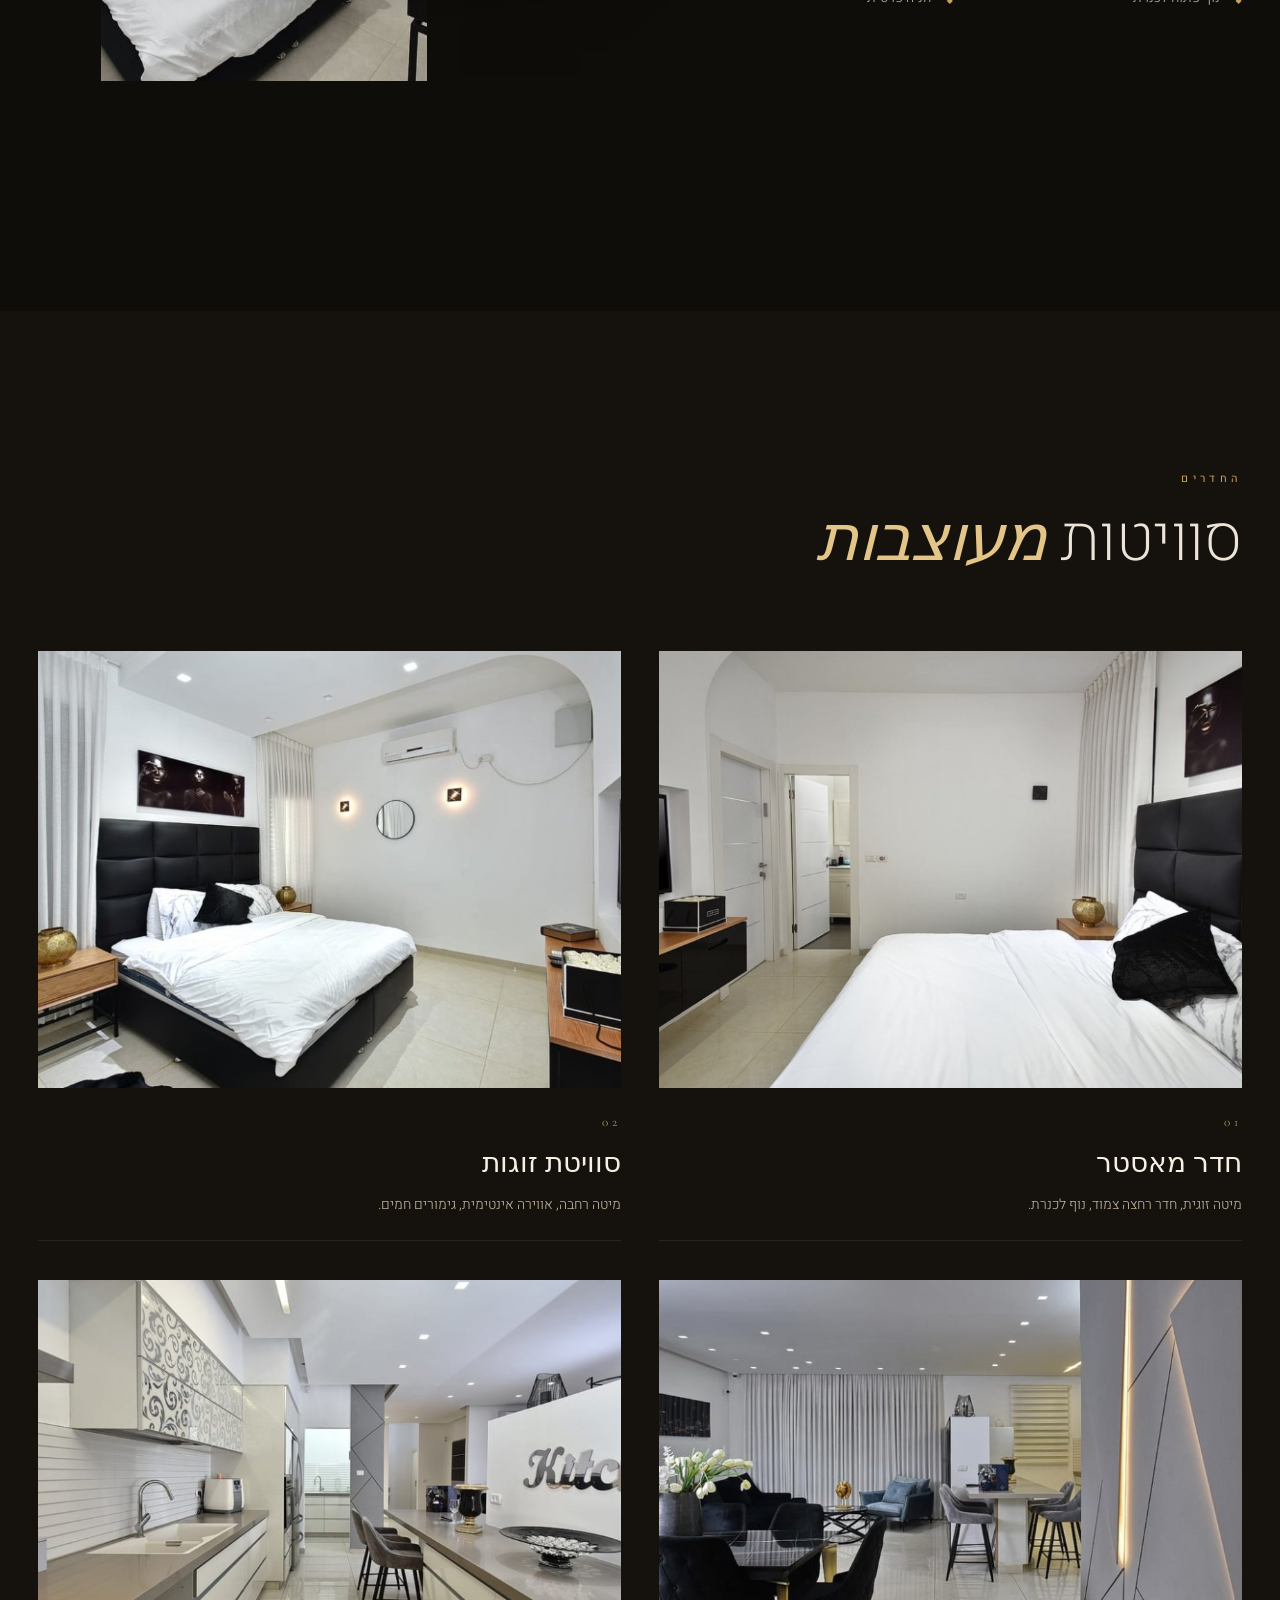
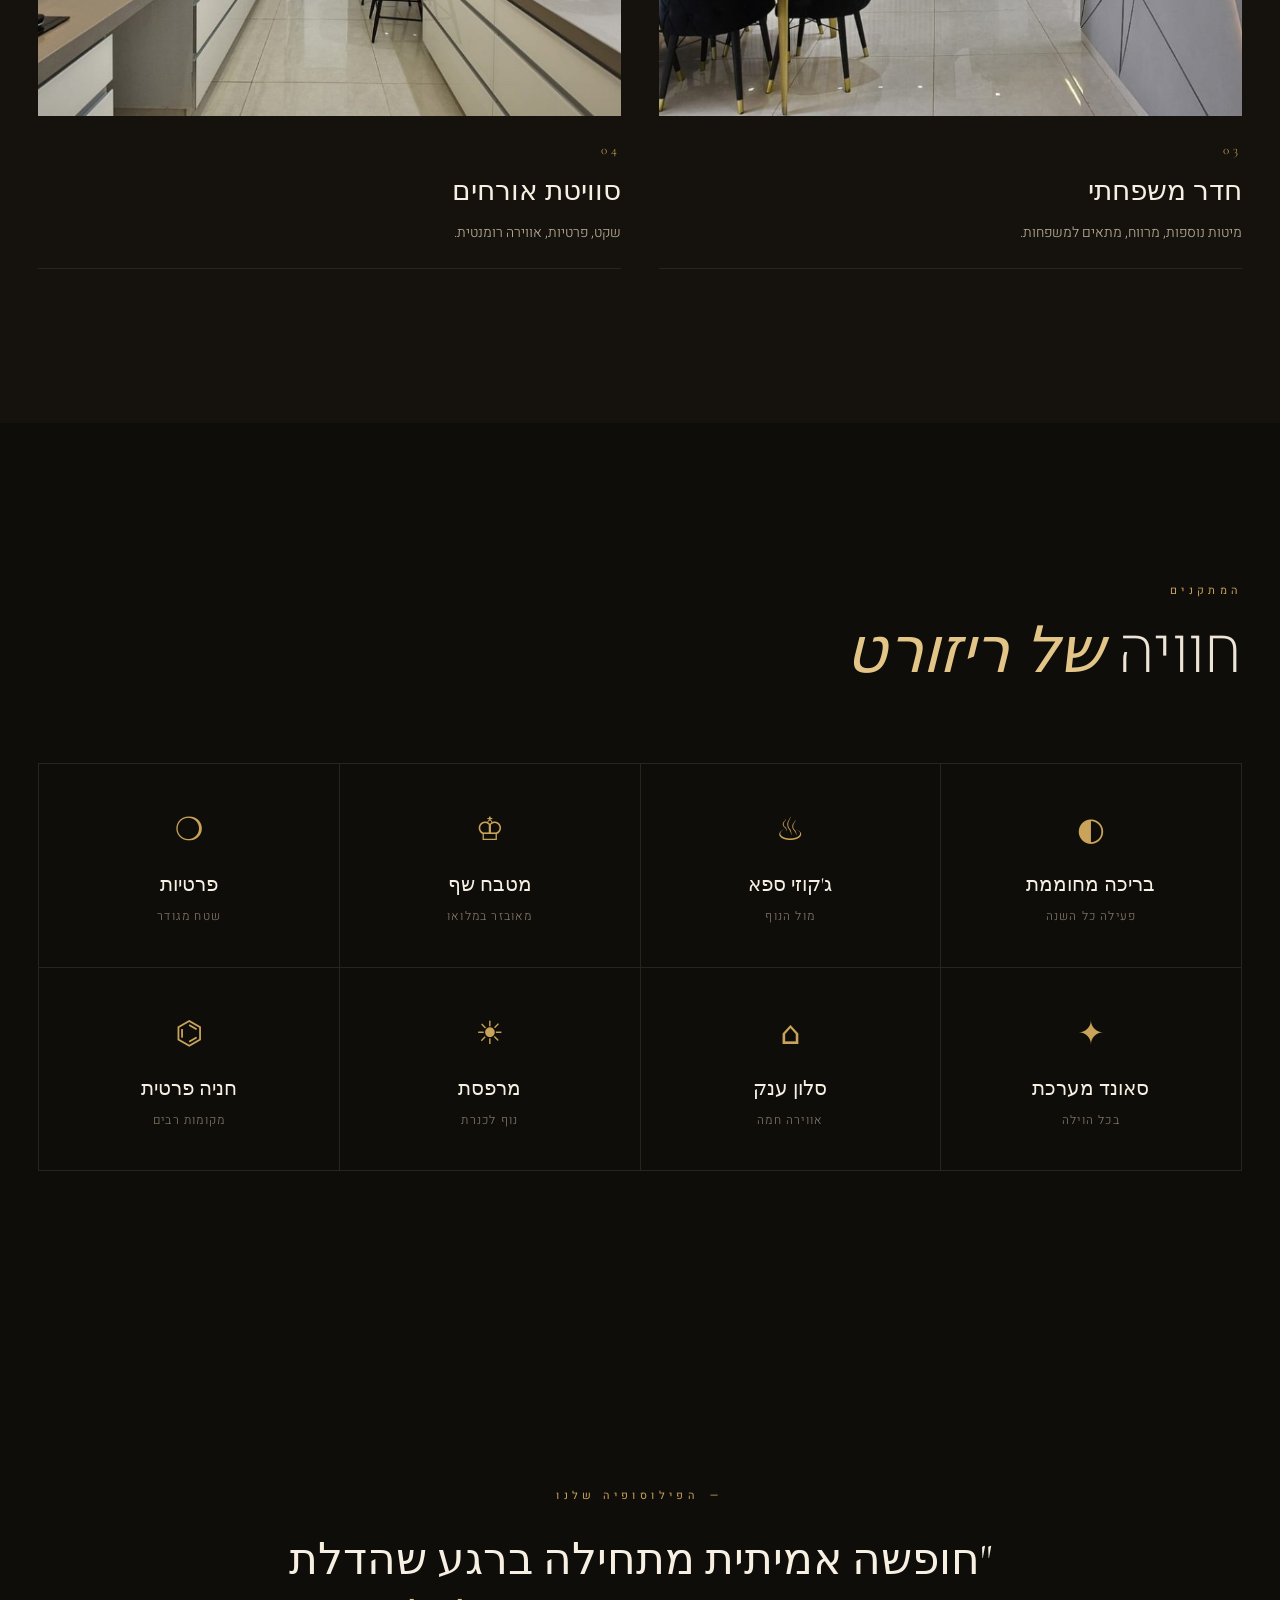
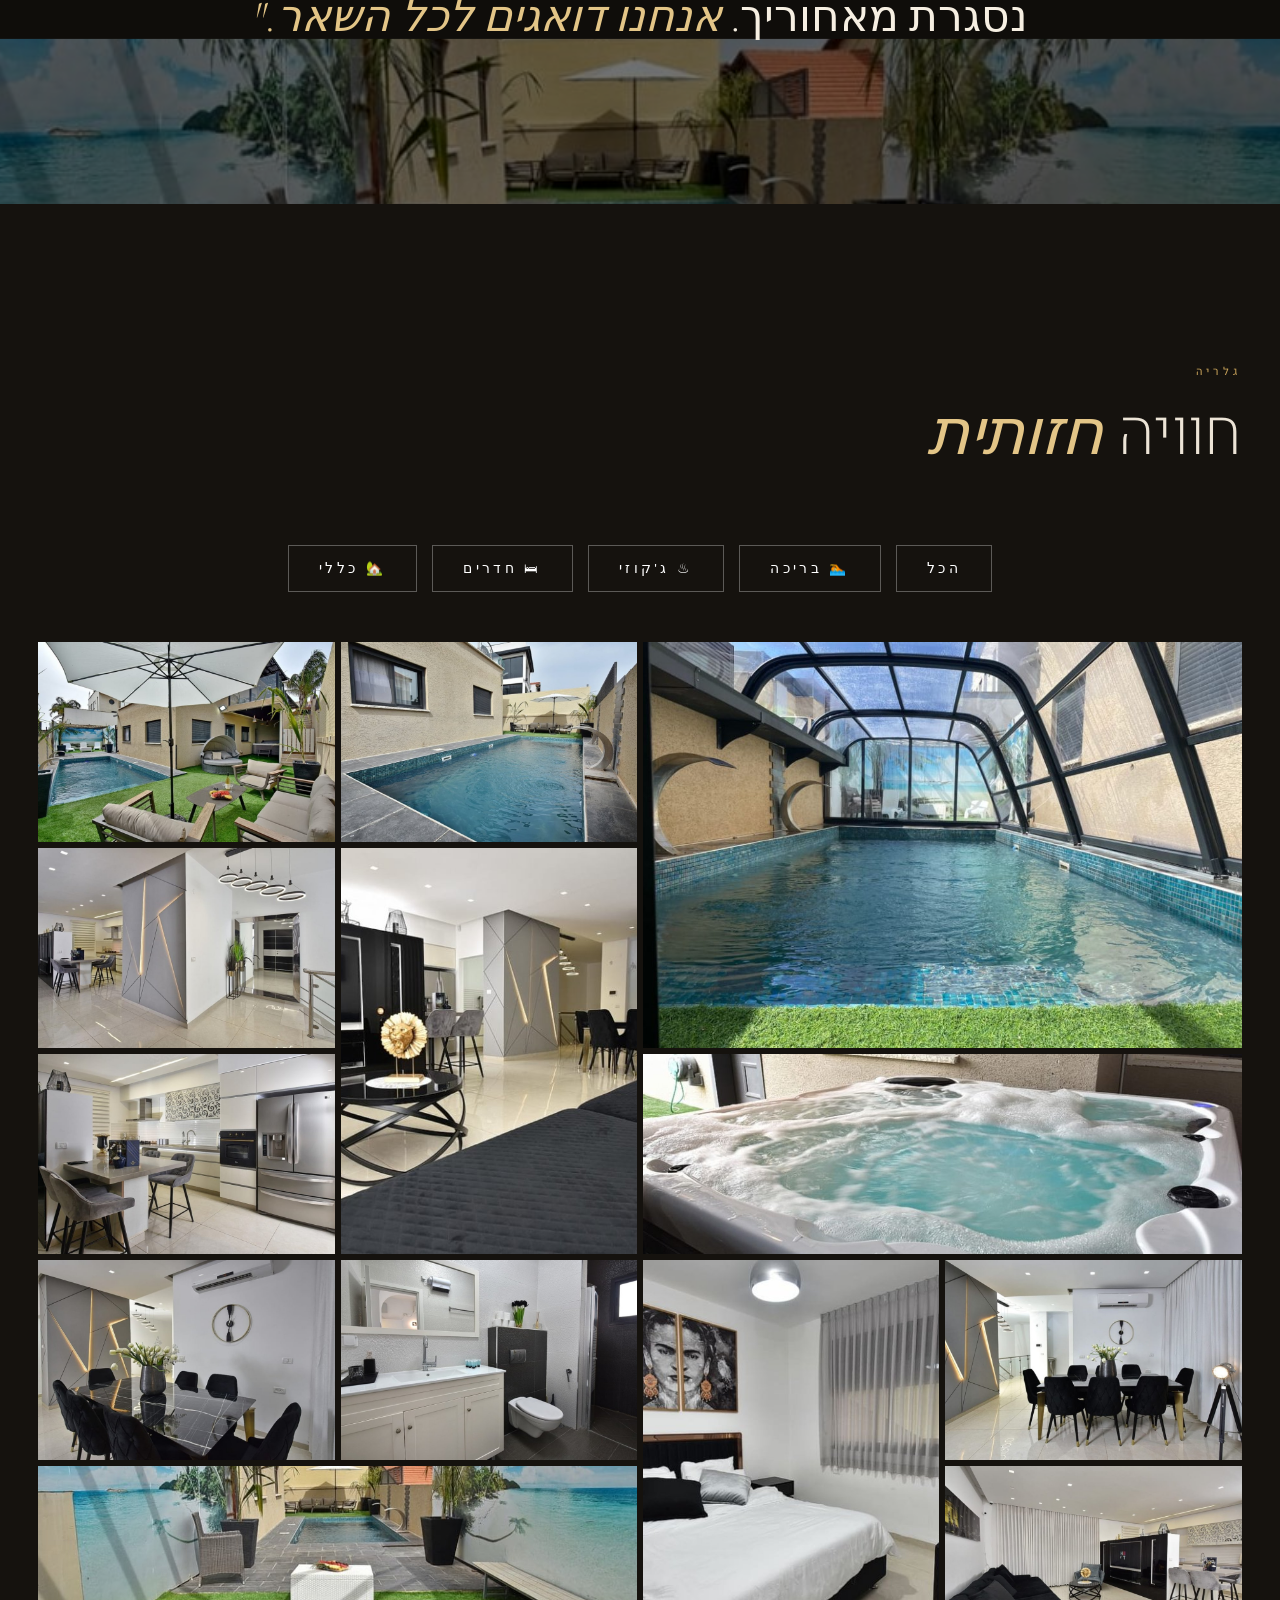
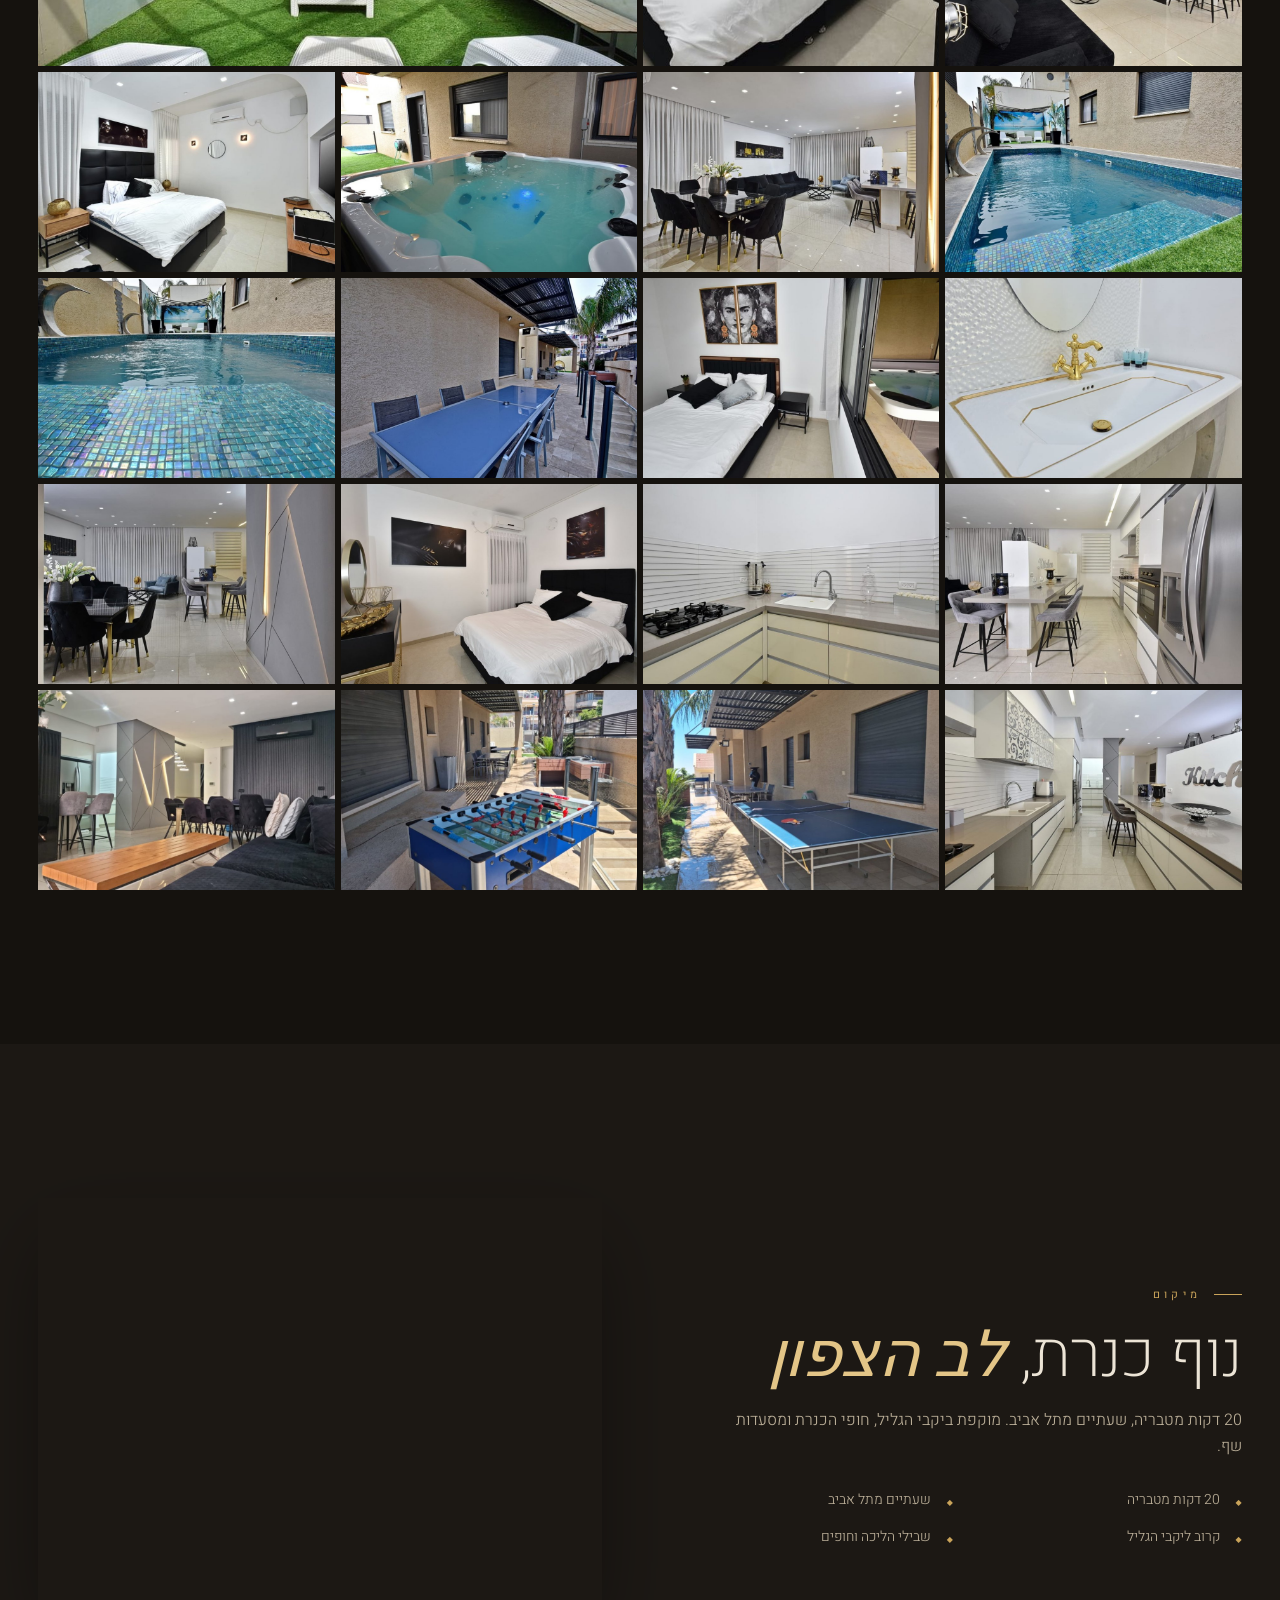
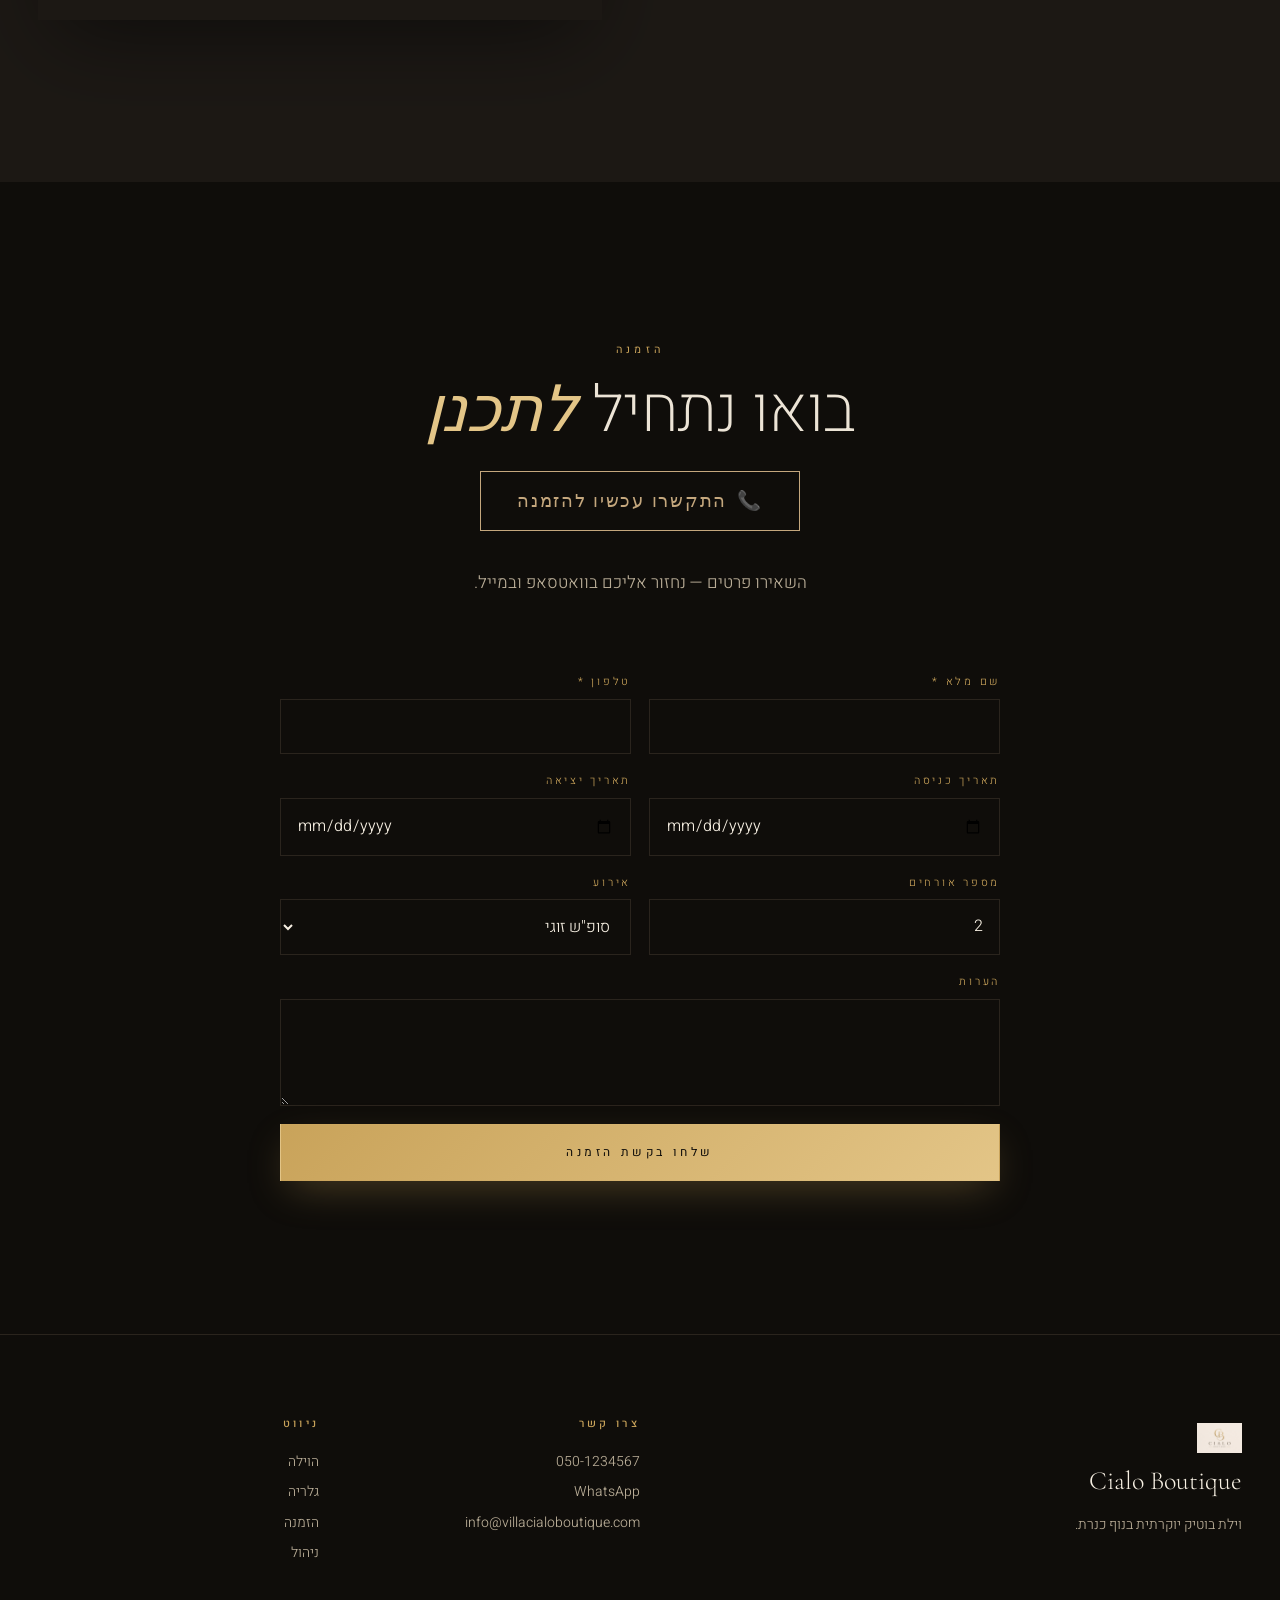
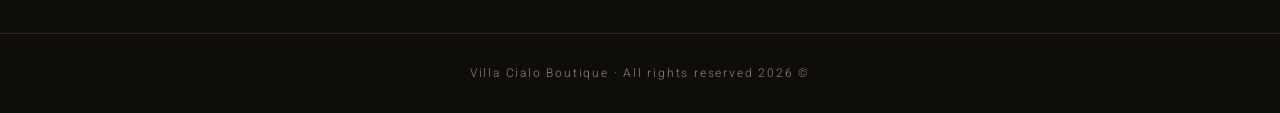
==== commit d3fa8cfb: "Add files via upload" ====
--- a/index.html
+++ b/index.html
@@ -575,4 +575,4 @@
 });
 </script>
 </body>
-</html>
+</html>
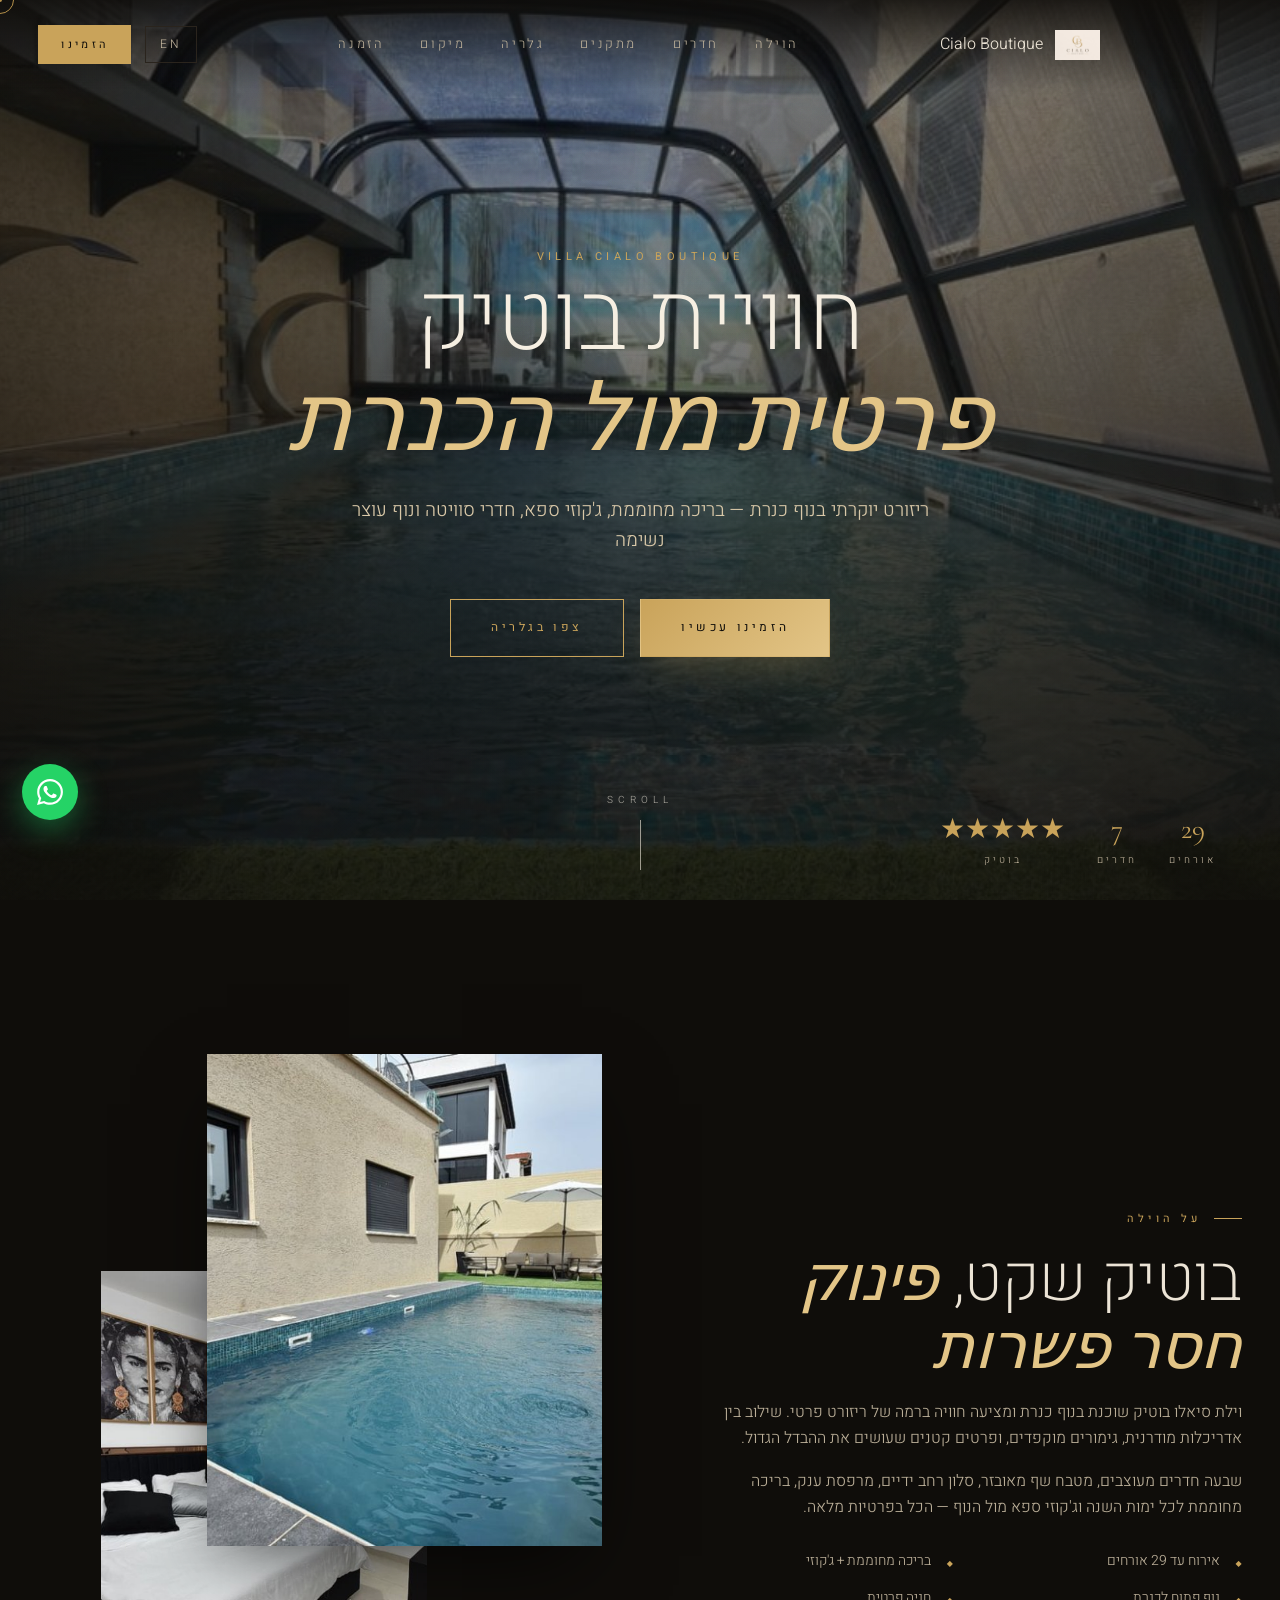
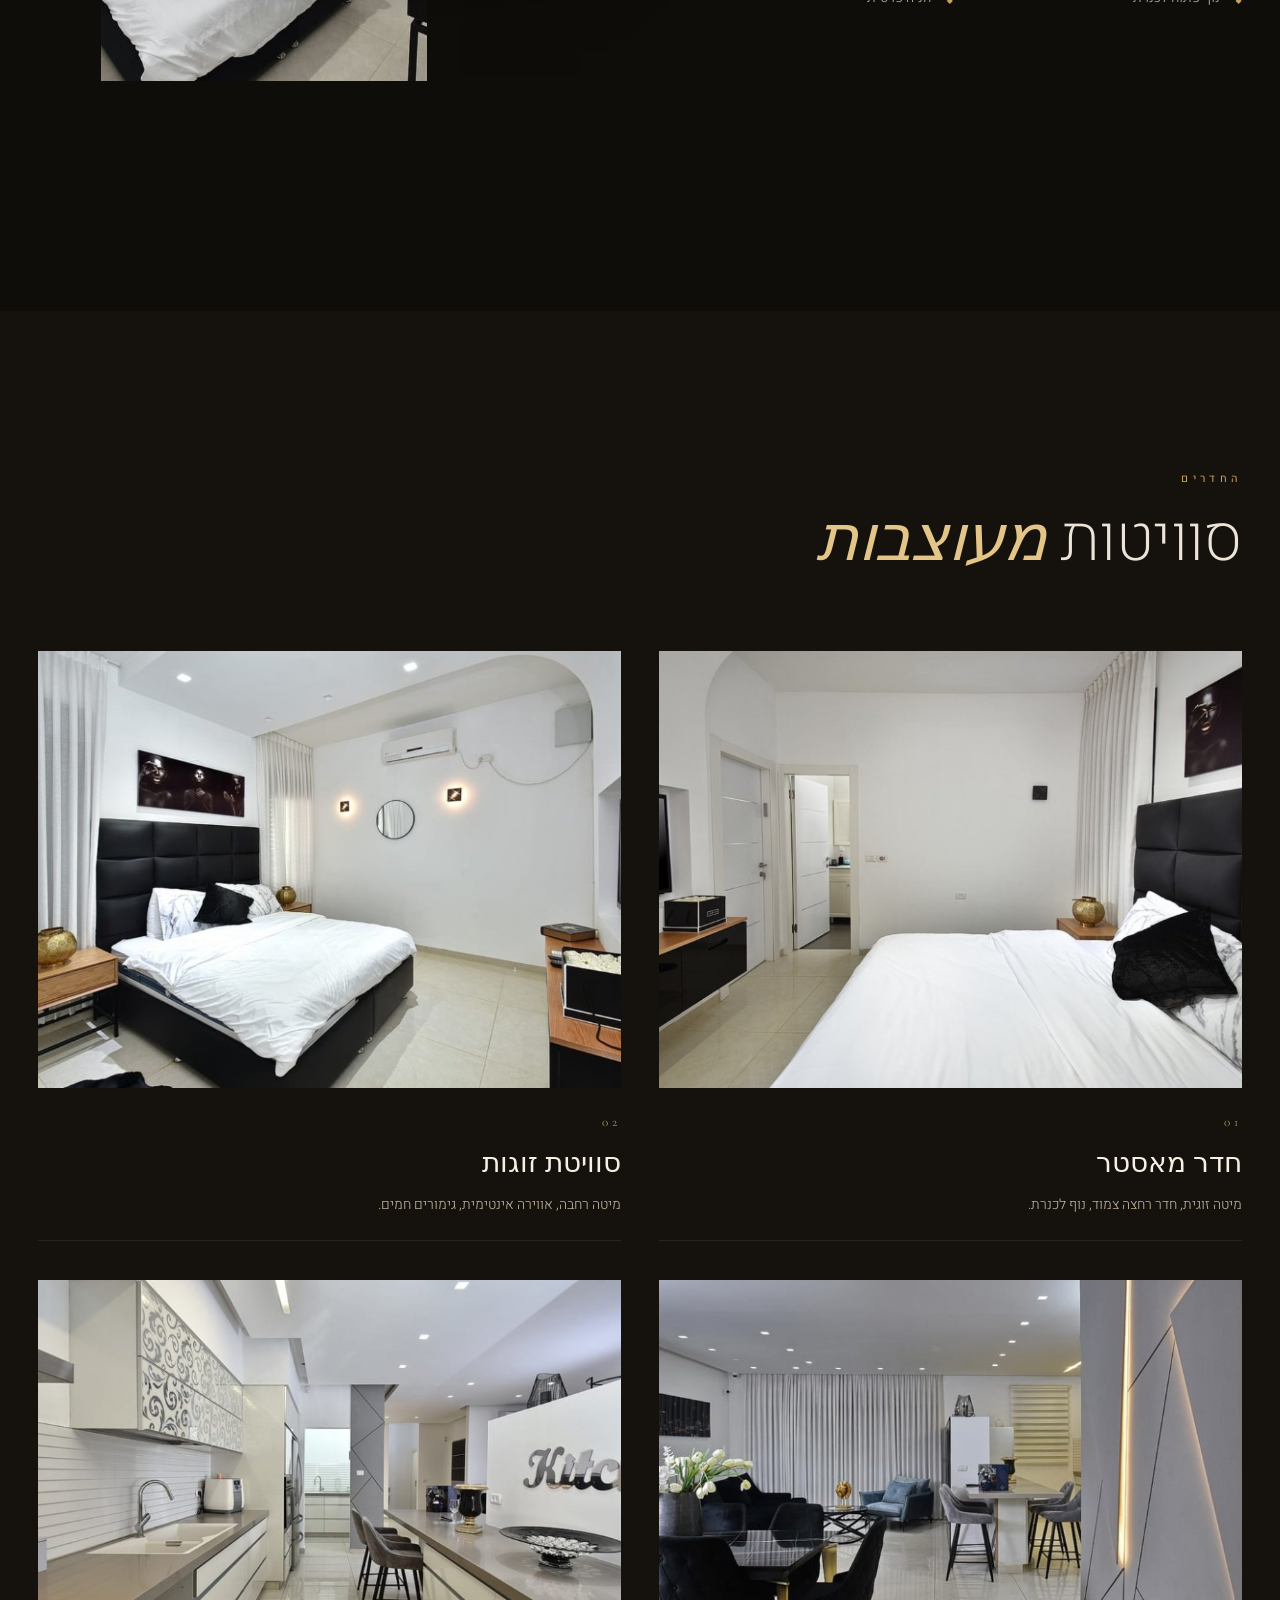
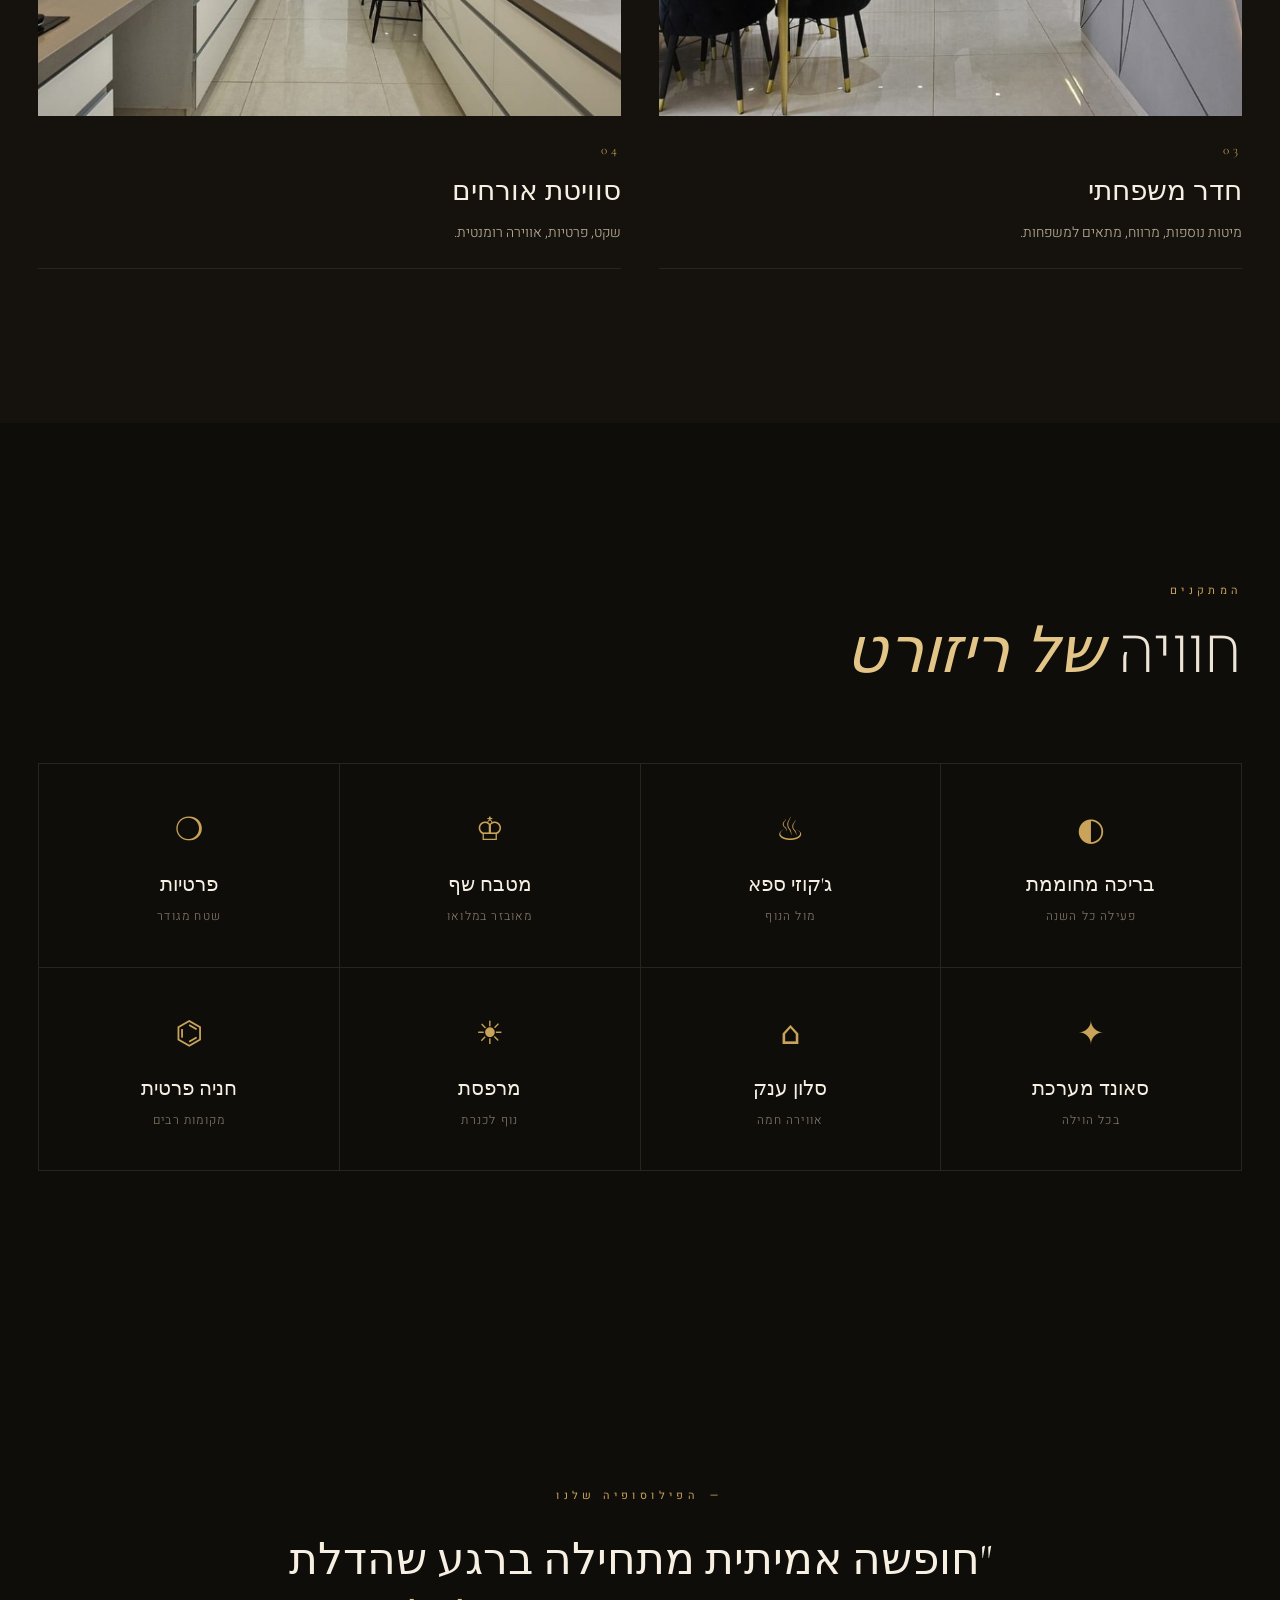
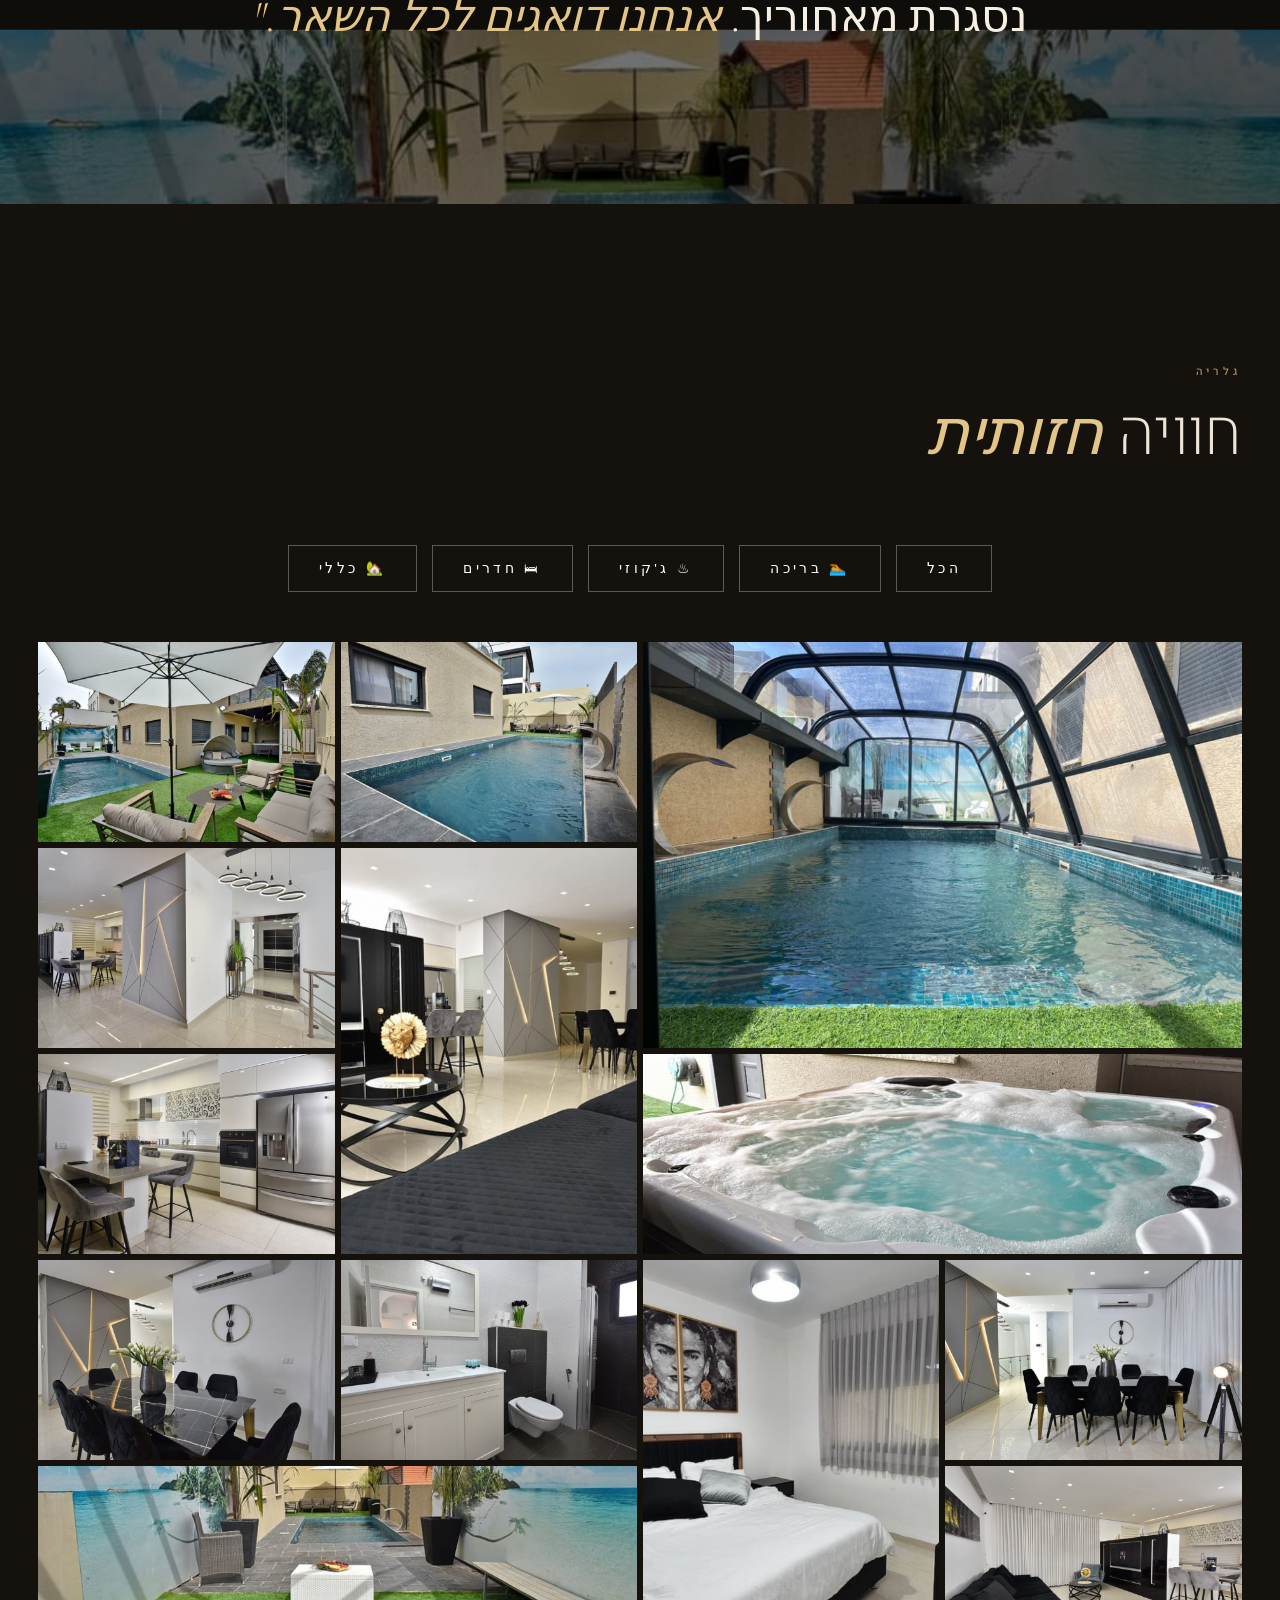
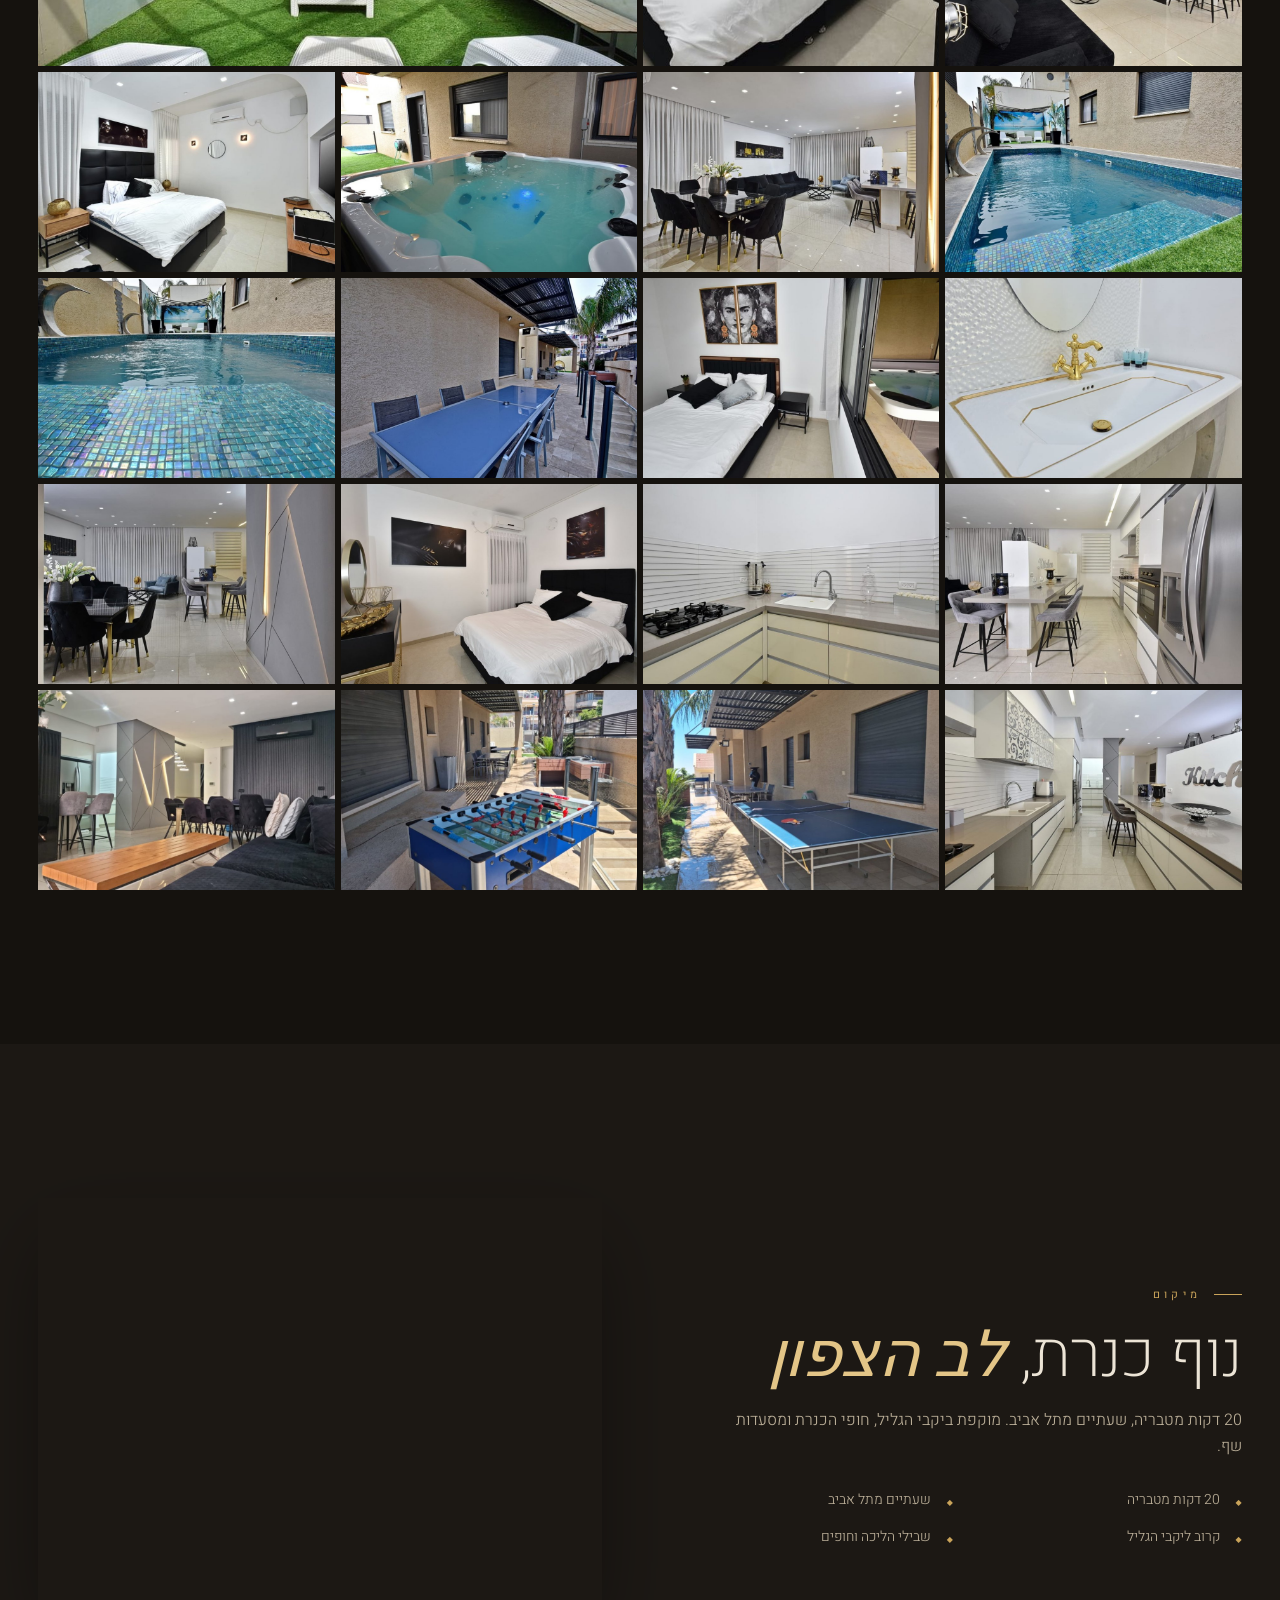
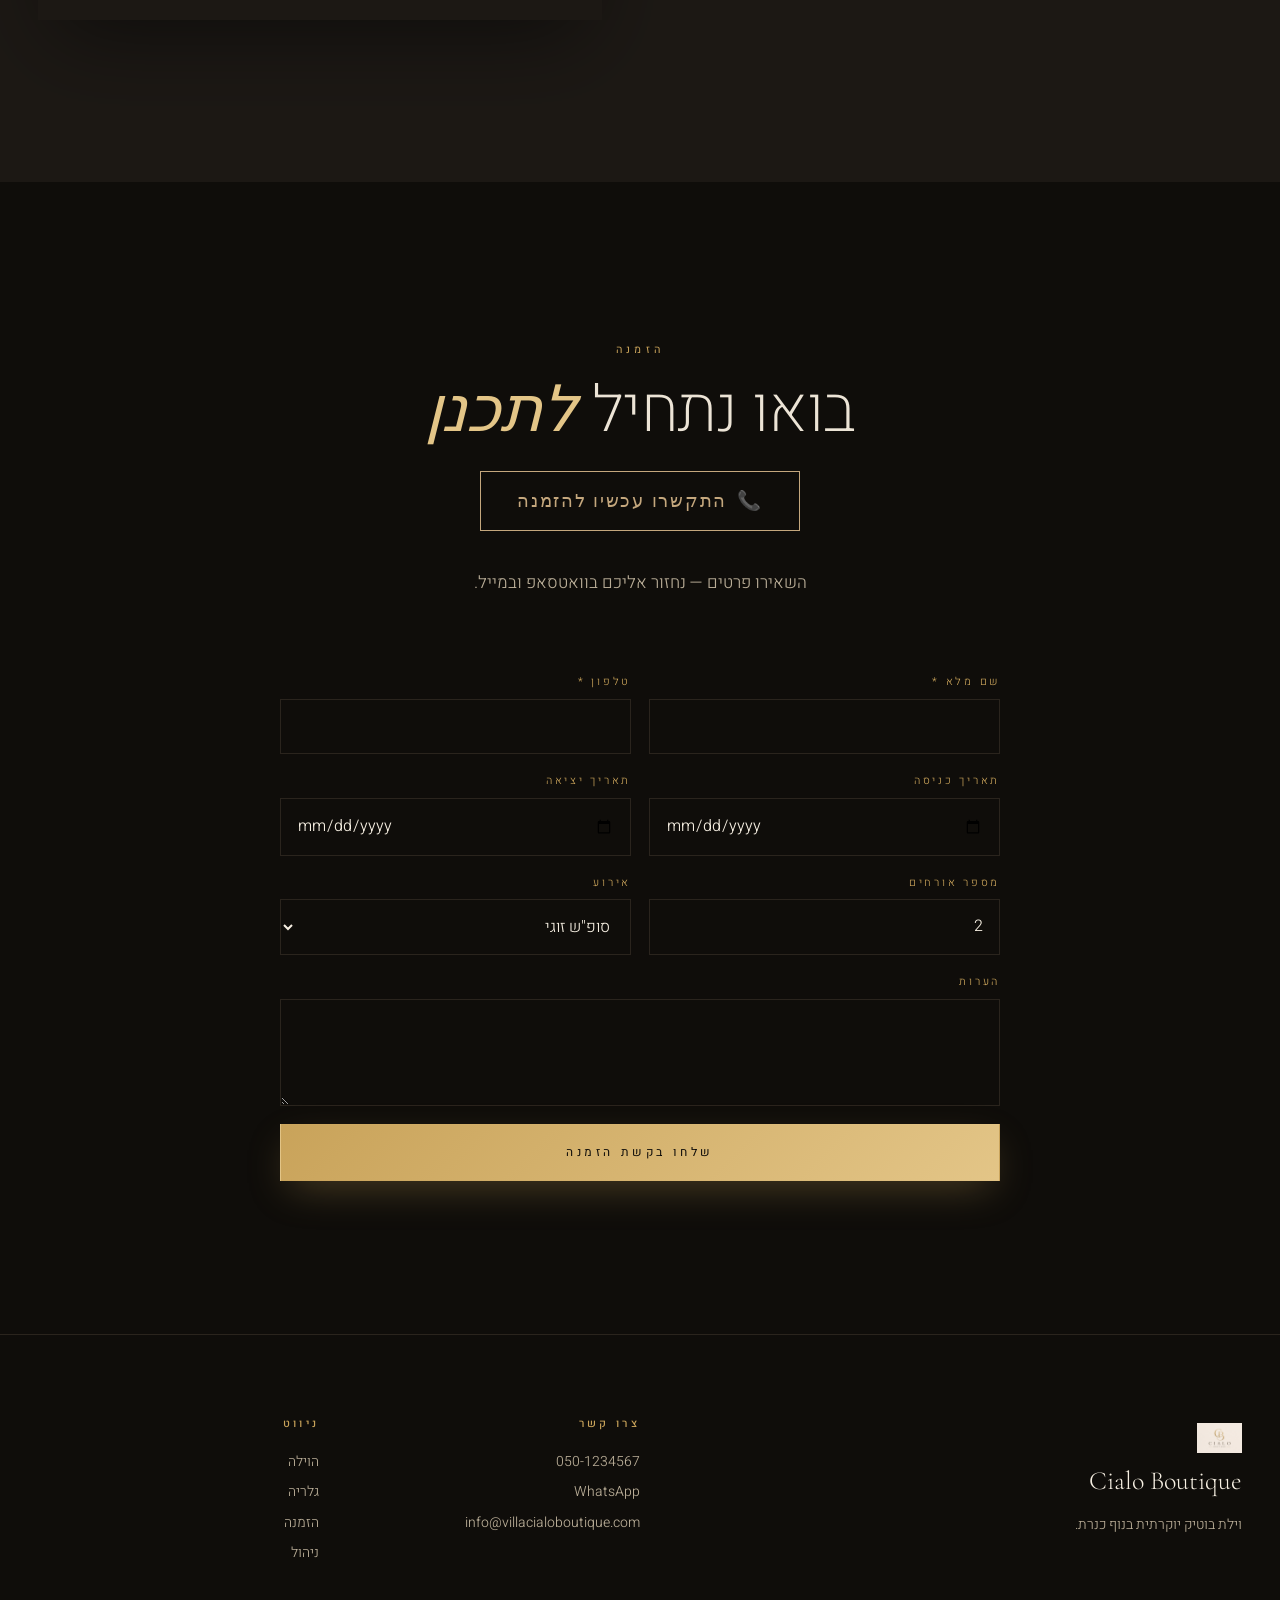
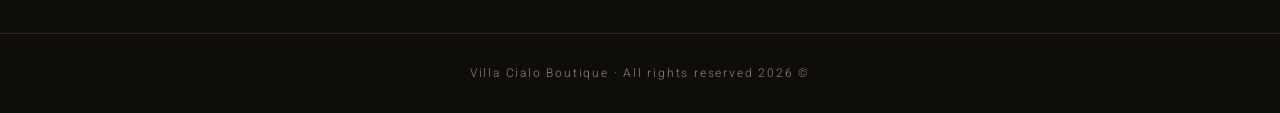
==== commit 4142eacf: "Update index.html" ====
--- a/index.html
+++ b/index.html
@@ -408,13 +408,15 @@
 
 <script src="app.js"></script>
 
-<!-- סקריפטים של האתר -->
-<script src="app.js"></script>
-
-<!-- סקריפט Firebase לסנכרון נתונים (גלריה והגדרות) -->
 <script type="module">
 import { initializeApp } from "https://www.gstatic.com/firebasejs/12.12.1/firebase-app.js";
-import { getFirestore, collection, addDoc, onSnapshot, doc } from "https://www.gstatic.com/firebasejs/12.12.1/firebase-firestore.js";
+import {
+  getFirestore,
+  collection,
+  addDoc,
+  onSnapshot,
+  doc
+} from "https://www.gstatic.com/firebasejs/12.12.1/firebase-firestore.js";
 
 const firebaseConfig = {
   apiKey: "AIzaSyByD1CtNVF8mwXMHyk-96TJmPk9RgLirIA",
@@ -428,151 +430,174 @@
 const app = initializeApp(firebaseConfig);
 const db = getFirestore(app);
 
-// חשיפה ל-window כדי שהטופס יצירת קשר למטה יוכל לשלוח נתונים
 window.db = db;
-window.firebaseAPI = { collection, addDoc };
-window.SITE_SETTINGS = { whatsapp: '0505120820' }; // משתנה גלובלי שיחזיק את ההגדרות החיות
-
-// ── 1. טעינת הגלריה מ-Firebase ──
+import { getFirestore, collection, addDoc, onSnapshot, doc, setDoc, updateDoc } 
+from "https://www.gstatic.com/firebasejs/12.12.1/firebase-firestore.js";
+
+window.db = db;
+
+// פונקציות מלאות (חשוב!)
+window.firebaseAPI = {
+  collection,
+  addDoc,
+  onSnapshot,
+  doc,
+  setDoc,
+  updateDoc
+};
+window.SITE_SETTINGS = { whatsapp: '0505120820' };
+
+/* ───────────── GALLERY SYNC ───────────── */
+
 onSnapshot(collection(db, "gallery"), (snap) => {
-  const gallery = snap.docs.map(d => d.data());
+  let gallery = snap.docs.map(d => ({
+    id: d.id,
+    ...d.data()
+  }));
+
+  const order = ['בריכה','ג\'קוזי','חדרים','נוף','כללי'];
+
+  gallery.sort((a, b) => {
+    return order.indexOf(a.cat || 'כללי') - order.indexOf(b.cat || 'כללי');
+  });
+
   const grid = document.getElementById('galleryGrid');
-  
-  if (grid && gallery.length > 0) {
-    grid.innerHTML = gallery.map(img => {
-      const imgSrc = img.file.startsWith('data:') || img.file.startsWith('http') ? img.file : 'images/' + img.file;
-      return `
+  if (!grid) return;
+
+  grid.innerHTML = gallery.map(img => {
+    const src = (img.file || '').startsWith('http') || (img.file || '').startsWith('data:')
+      ? img.file
+      : 'images/' + img.file;
+
+    return `
       <div class="gallery-item" data-cat="${img.cat || 'כללי'}">
-        <img src="${imgSrc}" 
-             alt="${img.title || ''}" 
-             loading="lazy" 
-             onclick="const lb=document.getElementById('lightbox'),lbi=document.getElementById('lbImg'); if(lb&&lbi){lbi.src=this.src; lb.classList.add('open');}" />
-      </div>`;
-    }).join('');
+        <img src="${src}" alt="${img.title || ''}" loading="lazy"
+          onclick="
+            const lb=document.getElementById('lightbox');
+            const lbi=document.getElementById('lbImg');
+            if(lb && lbi){ lbi.src=this.src; lb.classList.add('open'); }
+          ">
+      </div>
+    `;
+  }).join('');
+});
+
+
+/* ───────────── SETTINGS SYNC ───────────── */
+
+onSnapshot(doc(db, "settings", "site"), (snap) => {
+  if (!snap.exists()) return;
+
+  const s = snap.data();
+  window.SITE_SETTINGS = s;
+
+  const setImg = (id, val) => {
+    const el = document.getElementById(id);
+    if (el && val) el.src = val;
+  };
+
+  const setText = (id, val) => {
+    const el = document.getElementById(id);
+    if (el && val) el.innerText = val;
+  };
+
+  setImg('heroImg', s.heroImage);
+  setImg('aboutImg1', s.aboutImg1);
+  setImg('aboutImg2', s.aboutImg2);
+
+  setText('heroLine1', s.hero?.titleLine1);
+  setText('heroLine2', s.hero?.titleLine2);
+  setText('heroSub', s.hero?.sub);
+
+  if (s.phone) {
+    const p = document.getElementById('footPhone');
+    if (p) {
+      p.innerText = s.phone;
+      p.href = 'tel:' + s.phone.replace(/[^\d+]/g, '');
+    }
+  }
+
+  if (s.email) {
+    const m = document.getElementById('footMail');
+    if (m) {
+      m.innerText = s.email;
+      m.href = 'mailto:' + s.email;
+    }
+  }
+
+  if (s.whatsapp) {
+    const wa = `https://wa.me/${s.whatsapp}?text=${encodeURIComponent(s.whatsappMsg || 'שלום')}`;
+
+    const f = document.getElementById('footWa');
+    if (f) f.href = wa;
+
+    const floatBtn = document.getElementById('floatWa');
+    if (floatBtn) floatBtn.href = wa;
   }
 });
 
-// ── 2. טעינת ההגדרות והתמונות מ-Firebase ──
-onSnapshot(doc(db, "settings", "site"), (snap) => {
-  if (snap.exists()) {
-    const s = snap.data();
-    window.SITE_SETTINGS = s; // מעדכן את המשתנה הגלובלי לשימוש בטופס
-    
-    // תמונות אודות ו-Hero
-    if(s.heroImage && document.getElementById('heroImg')) document.getElementById('heroImg').src = s.heroImage;
-    if(s.aboutImg1 && document.getElementById('aboutImg1')) document.getElementById('aboutImg1').src = s.aboutImg1;
-    if(s.aboutImg2 && document.getElementById('aboutImg2')) document.getElementById('aboutImg2').src = s.aboutImg2;
-
-    // טקסטים - Hero
-    if(s.hero?.titleLine1 && document.getElementById('heroLine1')) document.getElementById('heroLine1').innerText = s.hero.titleLine1;
-    if(s.hero?.titleLine2 && document.getElementById('heroLine2')) document.getElementById('heroLine2').innerText = s.hero.titleLine2;
-    if(s.hero?.sub && document.getElementById('heroSub')) document.getElementById('heroSub').innerText = s.hero.sub;
-
-    // פרטי קשר בפוטר
-    if(s.phone && document.getElementById('footPhone')) {
-        document.getElementById('footPhone').innerText = s.phone;
-        document.getElementById('footPhone').href = 'tel:' + s.phone.replace(/[^\d+]/g, '');
-    }
-    if(s.email && document.getElementById('footMail')) {
-        document.getElementById('footMail').innerText = s.email;
-        document.getElementById('footMail').href = 'mailto:' + s.email;
-    }
-    if(s.whatsapp && document.getElementById('footWa')) {
-        document.getElementById('footWa').href = `https://wa.me/${s.whatsapp}?text=${encodeURIComponent(s.whatsappMsg || 'שלום')}`;
-    }
-    
-    // עדכון כפתור וואטסאפ צף
-    if(s.whatsapp && document.getElementById('floatWa')) {
-        document.getElementById('floatWa').href = `https://wa.me/${s.whatsapp}?text=${encodeURIComponent(s.whatsappMsg || 'שלום')}`;
-    }
-  }
-});
-</script>
-
-<!-- סקריפט התרגום ושליחת הטפסים -->
-<script>
+
+/* ───────────── BOOKING FORM ───────────── */
+
 document.addEventListener("DOMContentLoaded", () => {
-    const langBtn = document.getElementById('langBtn');
-    const formHe = document.getElementById('bookForm-he');
-    const formEn = document.getElementById('bookForm-en');
-    let currentLang = 'he';
-
-    // מנגנון תרגום (נשאר בדיוק כפי שהיה)
-    if (langBtn) {
-        langBtn.addEventListener('click', () => {
-            currentLang = currentLang === 'he' ? 'en' : 'he';
-            document.documentElement.dir = currentLang === 'he' ? 'rtl' : 'ltr';
-            document.documentElement.lang = currentLang;
-            langBtn.innerText = currentLang === 'he' ? 'EN' : 'עב';
-
-            document.querySelectorAll('.lang-he').forEach(el => el.style.display = currentLang === 'he' ? '' : 'none');
-            document.querySelectorAll('.lang-en').forEach(el => el.style.display = currentLang === 'en' ? '' : 'none');
-
-            if (currentLang === 'he') {
-                if (formHe) Array.from(formHe.elements).forEach(e => e.disabled = false);
-                if (formEn) Array.from(formEn.elements).forEach(e => e.disabled = true);
-            } else {
-                if (formHe) Array.from(formHe.elements).forEach(e => e.disabled = true);
-                if (formEn) Array.from(formEn.elements).forEach(e => e.disabled = false);
-            }
-        });
-    }
-
-    // שליחת טפסים ישירות ל-Firebase (בלי LocalStorage)
-    ['bookForm-he', 'bookForm-en'].forEach(formId => {
-        const form = document.getElementById(formId);
-
-        if (form) {
-            form.addEventListener('submit', async (e) => {
-                e.preventDefault();
-                const fd = new FormData(e.target);
-
-                const booking = {
-                    createdAt: new Date().toISOString(),
-                    status: "חדש",
-                    name: fd.get('name') || '',
-                    phone: fd.get('phone') || '',
-                    checkin: fd.get('checkin') || '',
-                    checkout: fd.get('checkout') || '',
-                    guests: fd.get('guests') || '',
-                    event: fd.get('event') || '',
-                    notes: fd.get('notes') || ''
-                };
-
-                try {
-                    // שמירת ההזמנה במסד הנתונים
-                    await window.firebaseAPI.addDoc(
-                        window.firebaseAPI.collection(window.db, "bookings"),
-                        booking
-                    );
-                } catch (err) {
-                    console.error("שגיאה בשמירת נתונים ל-Firebase:", err);
-                }
-
-                // שליחה לוואטסאפ מבוסס על ההגדרות החיות שנמשכו מ-Firebase
-                const waNumber = window.SITE_SETTINGS?.whatsapp || '0505120820';
-                const msg = `הזמנה חדשה - Cialo Boutique\nשם: ${booking.name}\nטלפון: ${booking.phone}\nכניסה: ${booking.checkin}\nיציאה: ${booking.checkout}\nאורחים: ${booking.guests}\nאירוע: ${booking.event}\nהערות: ${booking.notes}`;
-
-                window.open(`https://wa.me/${waNumber}?text=${encodeURIComponent(msg)}`, "_blank");
-
-                // הצגת הודעת הצלחה
-                form.style.display = 'none';
-                const suc = document.getElementById('bookSuccess');
-                if (suc) {
-                    suc.innerHTML = `<h3 style="color:#c9a35a; text-align:center; margin-top:20px;">הבקשה נשלחה בהצלחה!</h3><p style="text-align:center;">ניצור איתך קשר בהקדם.</p>`;
-                    suc.classList.add('show');
-                }
-
-                // איפוס הטופס אחרי 6 שניות
-                setTimeout(() => {
-                    form.style.display = '';
-                    form.reset();
-                    if (suc) suc.classList.remove('show');
-                }, 6000);
-            });
-        }
+  const forms = ['bookForm-he', 'bookForm-en'];
+
+  forms.forEach(id => {
+    const form = document.getElementById(id);
+    if (!form) return;
+
+    form.addEventListener('submit', async (e) => {
+      e.preventDefault();
+
+      const fd = new FormData(form);
+
+      const booking = {
+        createdAt: new Date().toISOString(),
+        status: "חדש",
+        name: fd.get('name') || '',
+        phone: fd.get('phone') || '',
+        checkin: fd.get('checkin') || '',
+        checkout: fd.get('checkout') || '',
+        guests: fd.get('guests') || '',
+        event: fd.get('event') || '',
+        notes: fd.get('notes') || ''
+      };
+
+      await addDoc(collection(db, "bookings"), booking);
+
+      const wa = window.SITE_SETTINGS?.whatsapp || '0505120820';
+
+      const msg =
+`הזמנה חדשה - Cialo Boutique
+שם: ${booking.name}
+טלפון: ${booking.phone}
+כניסה: ${booking.checkin}
+יציאה: ${booking.checkout}
+אורחים: ${booking.guests}
+אירוע: ${booking.event}
+הערות: ${booking.notes}`;
+
+      window.open(
+        `https://wa.me/${wa}?text=${encodeURIComponent(msg)}`,
+        "_blank"
+      );
+
+      form.style.display = "none";
+
+      const ok = document.getElementById('bookSuccess');
+      if (ok) {
+        ok.innerHTML = "✔ נשלח בהצלחה";
+        ok.classList.add("show");
+      }
+
+      setTimeout(() => {
+        form.reset();
+        form.style.display = "";
+        if (ok) ok.classList.remove("show");
+      }, 5000);
     });
+  });
 });
 </script>
 </body>
-</html>+</html>
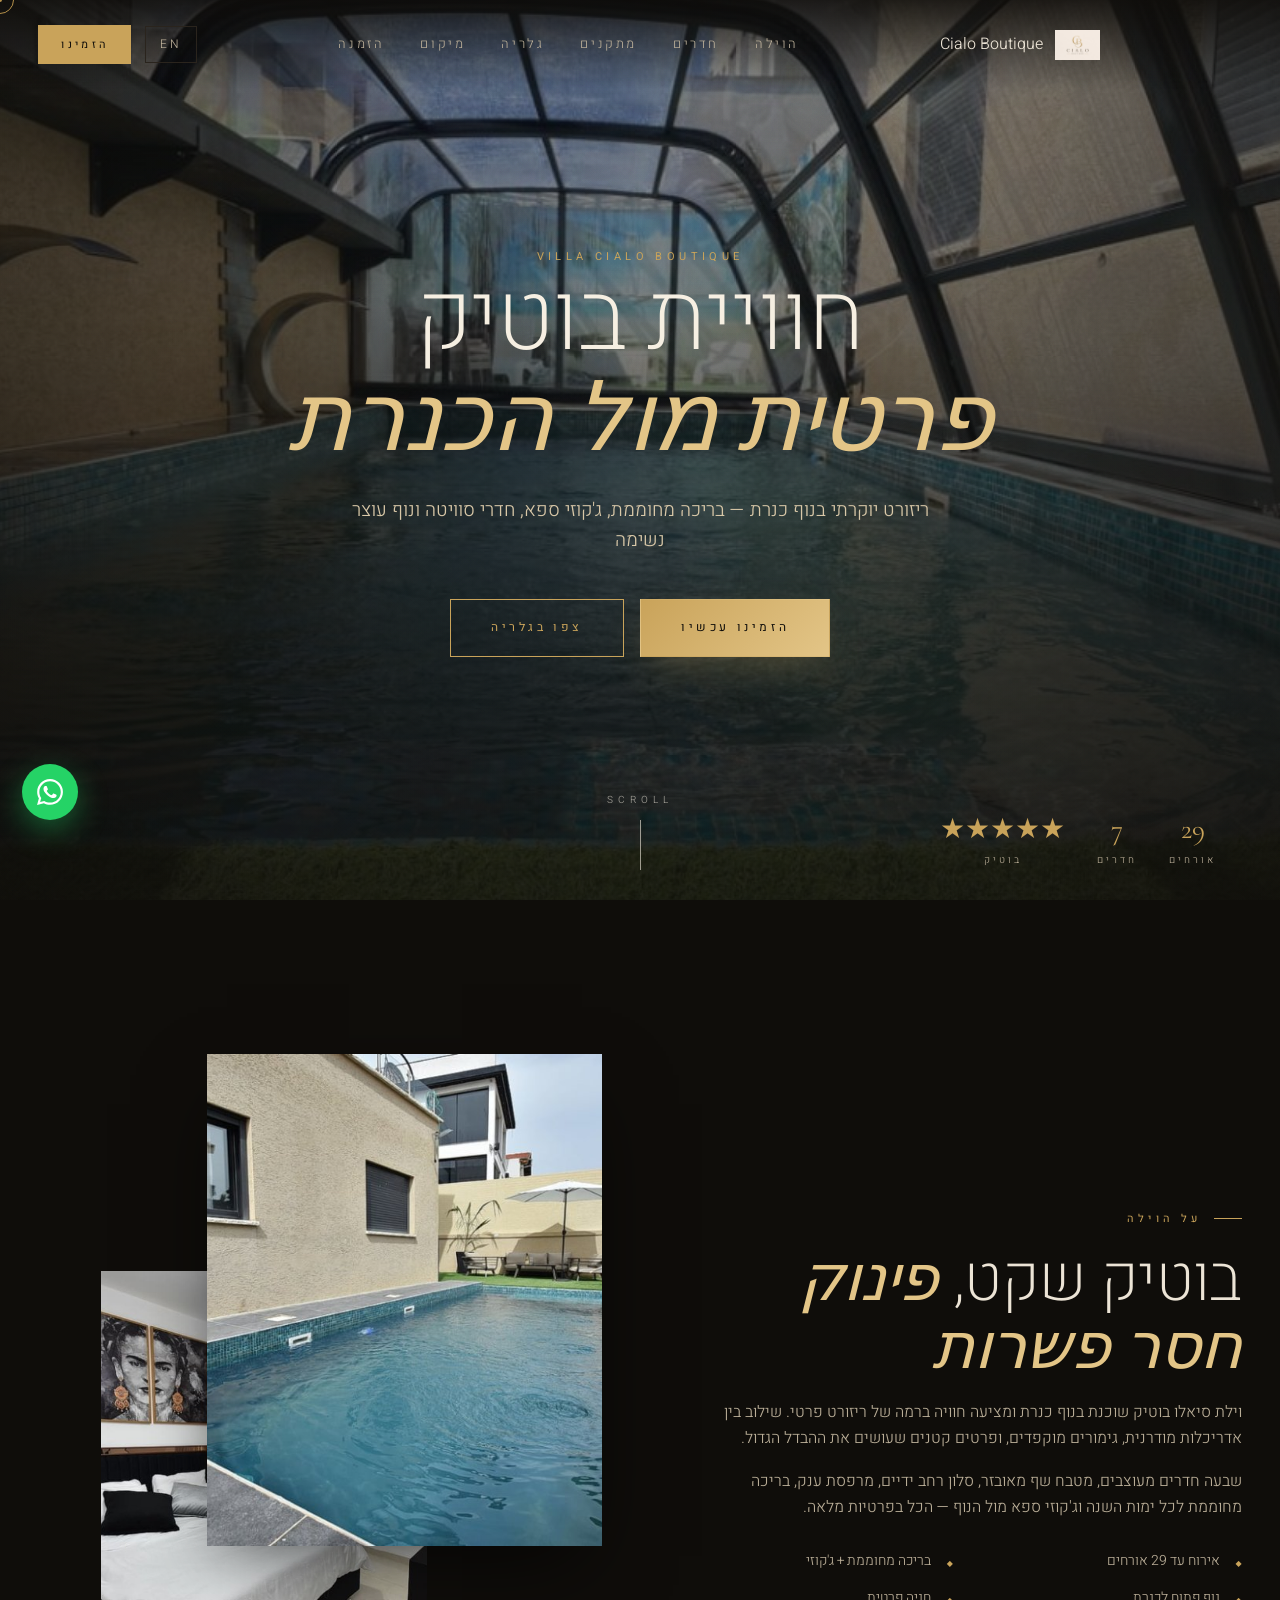
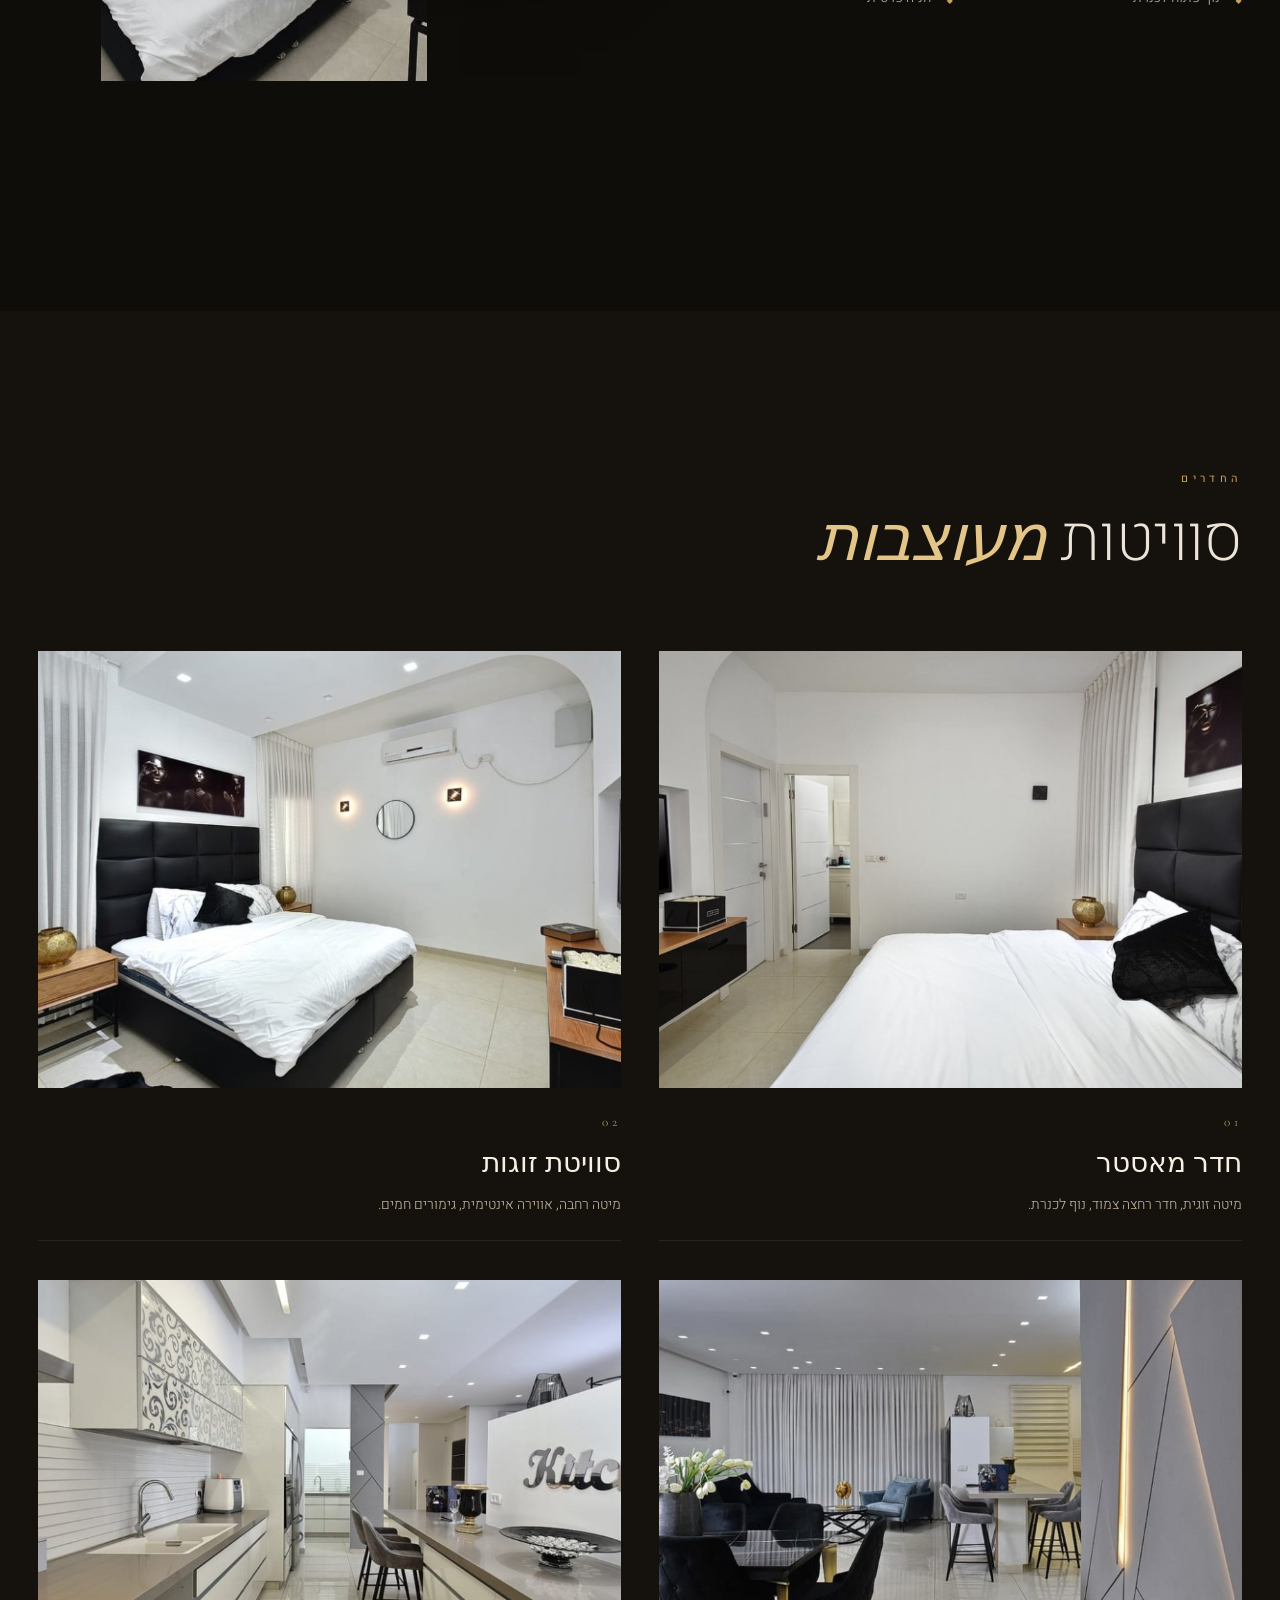
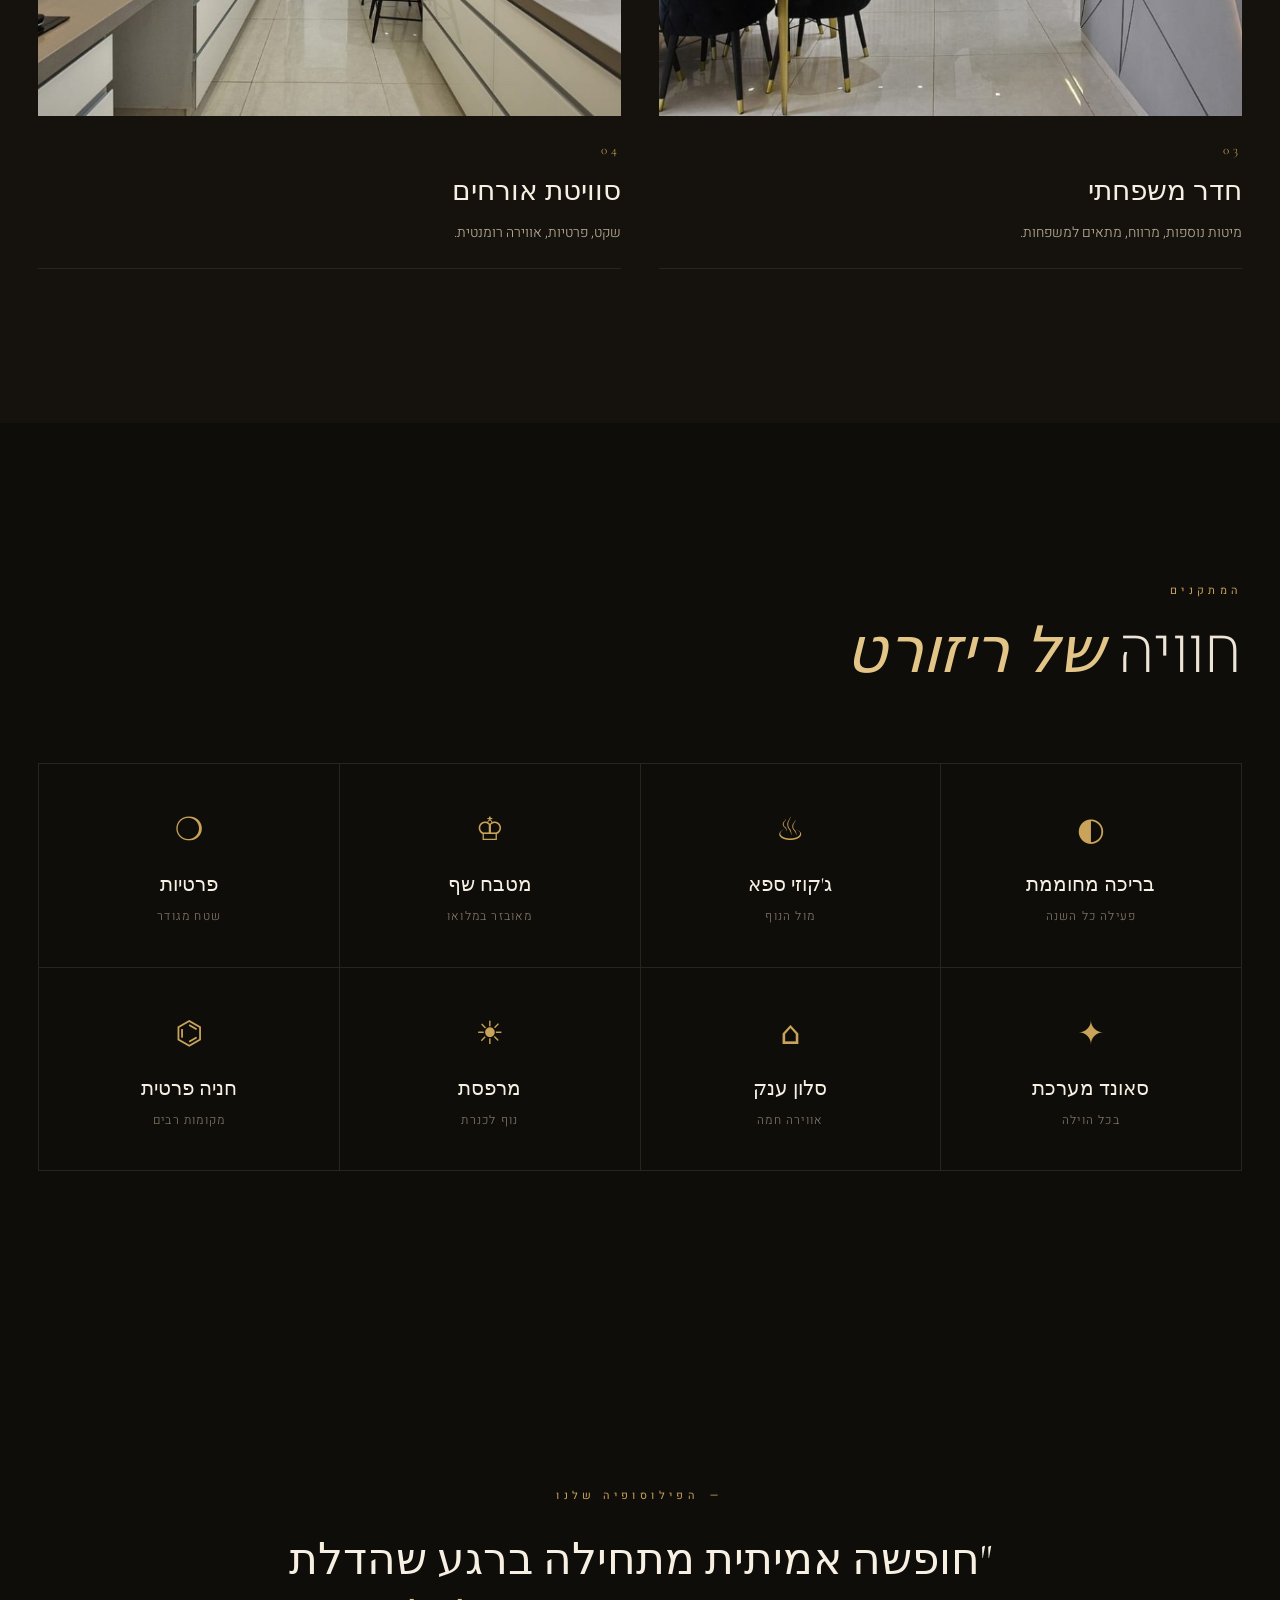
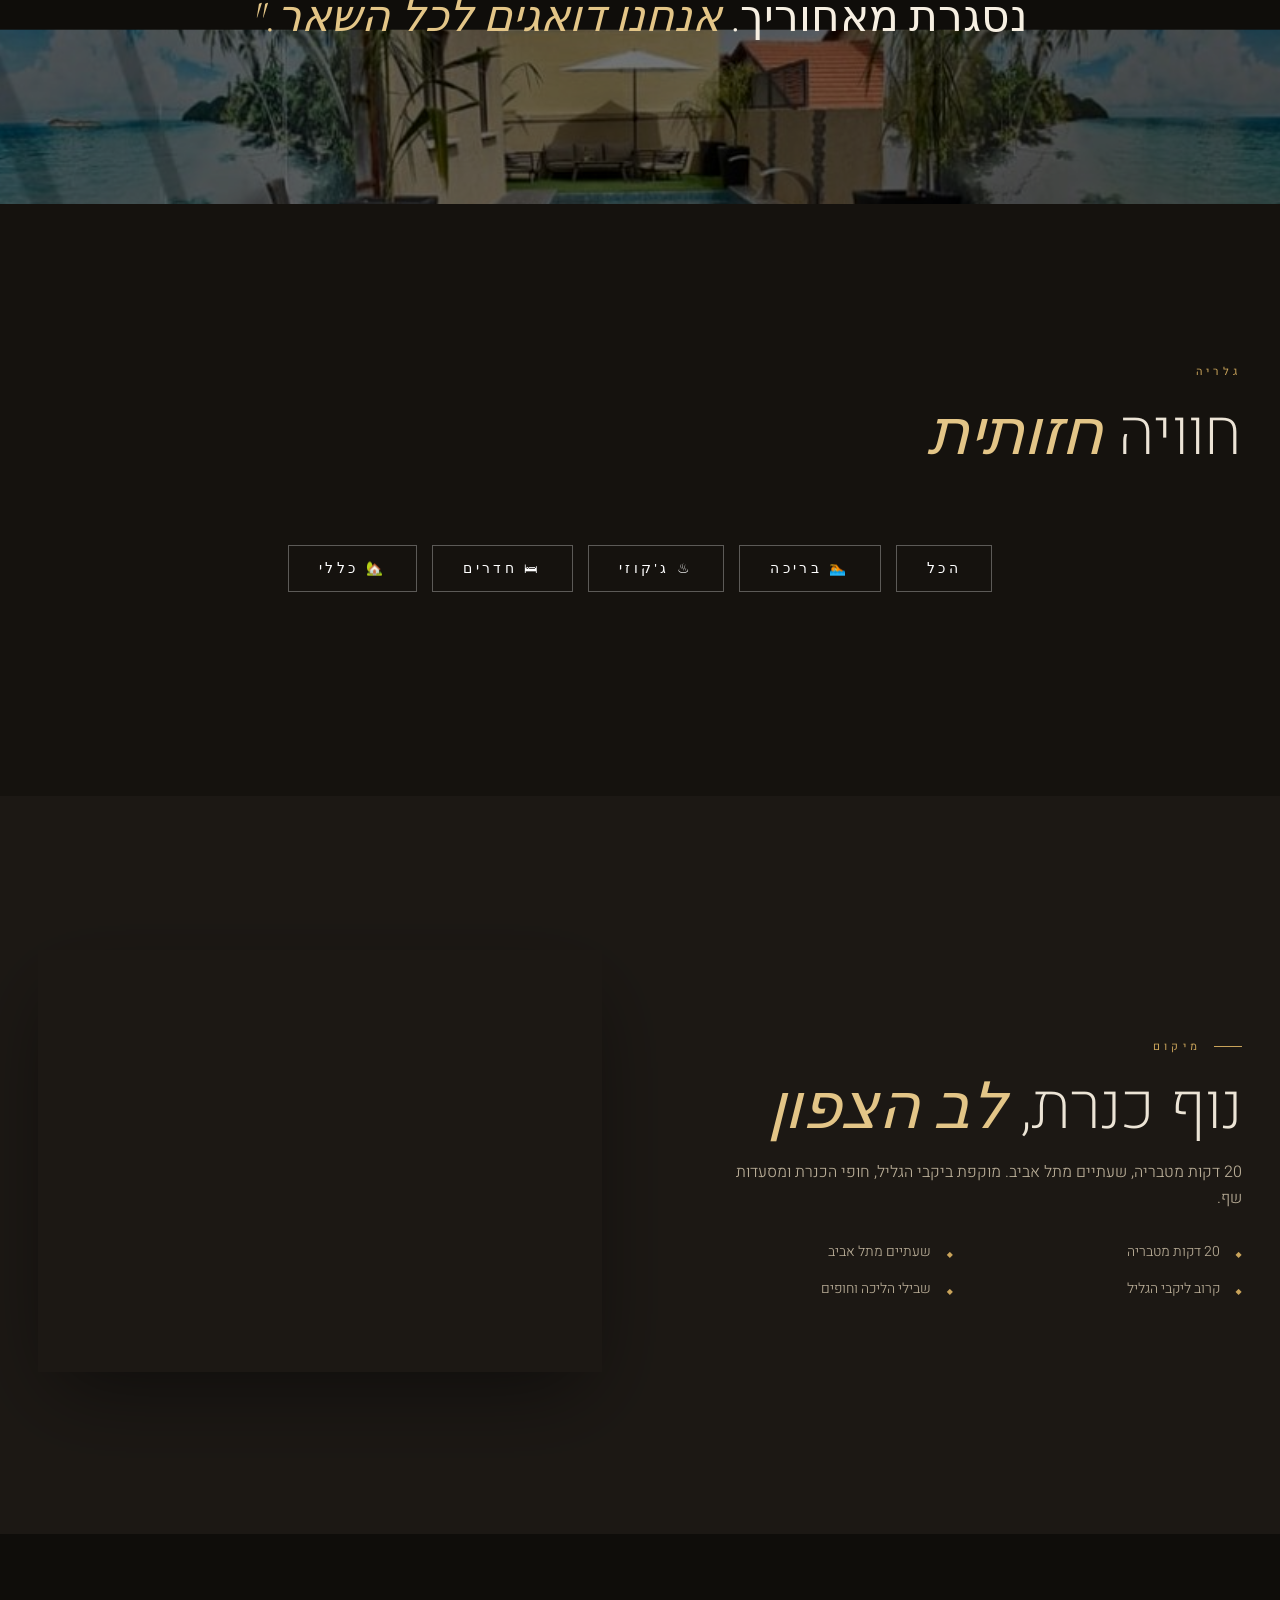
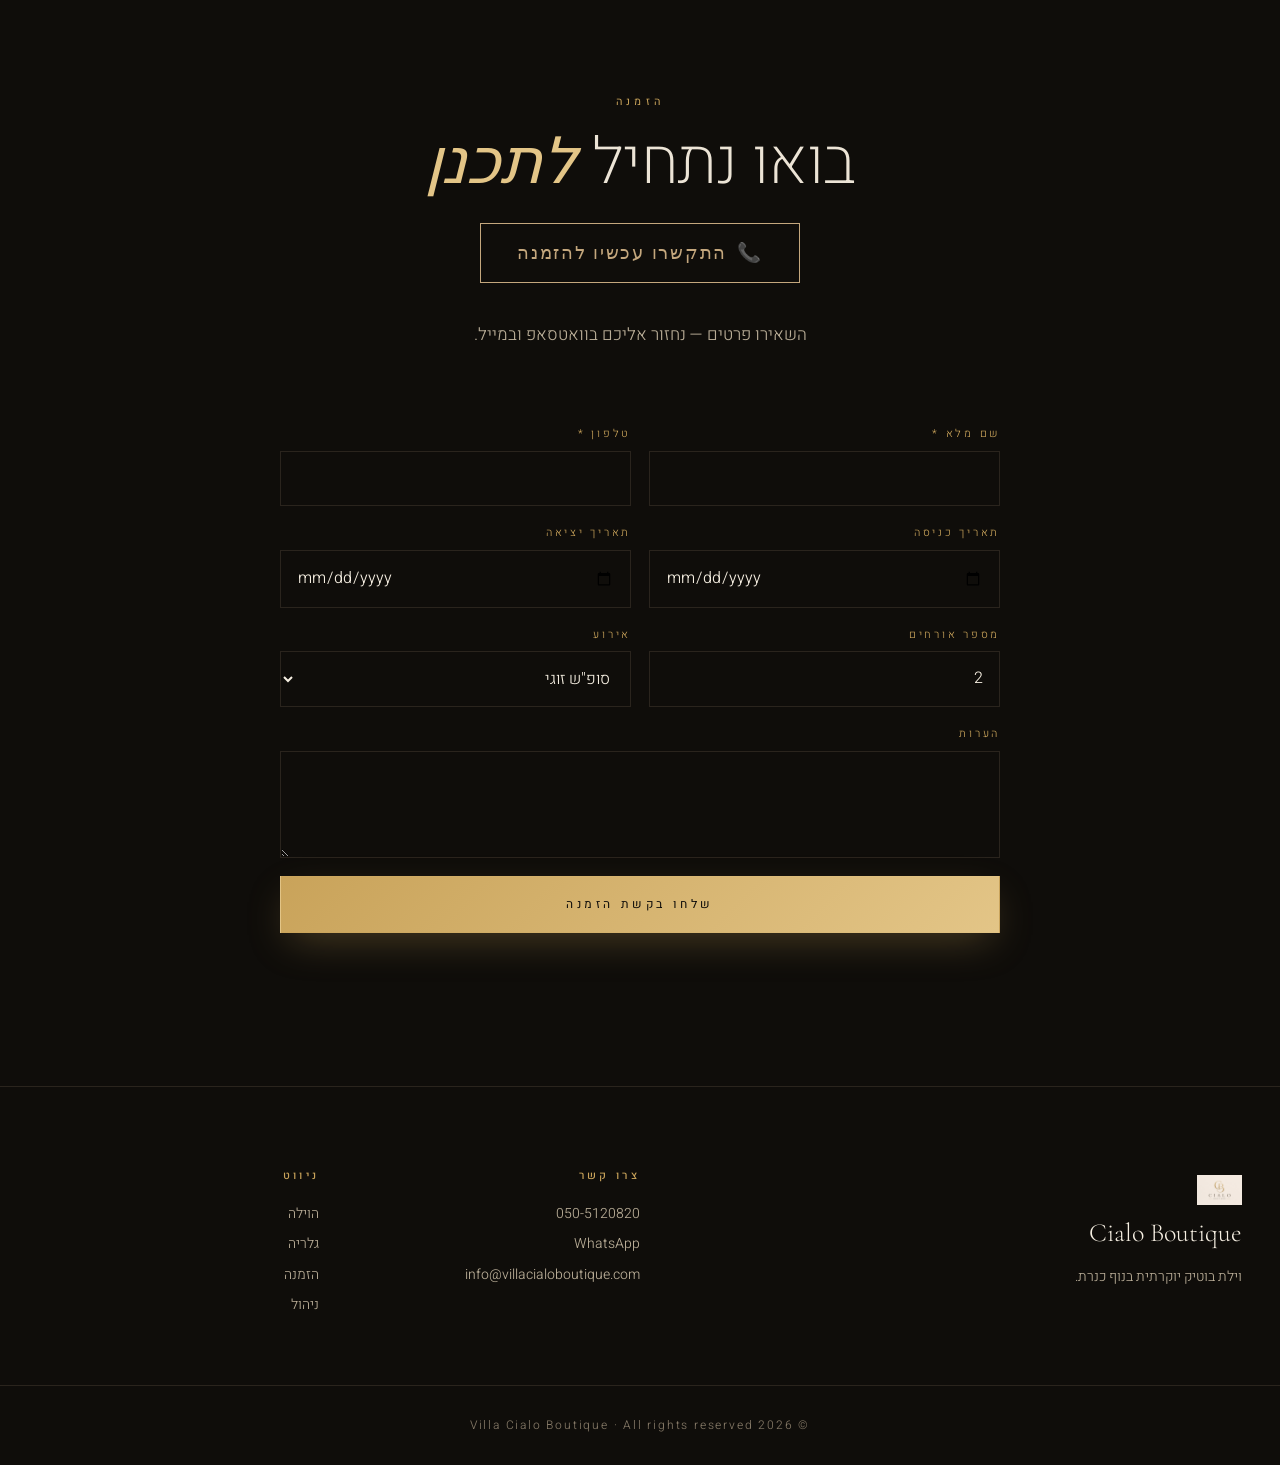
==== commit 7fc5de5c: "Update index.html" ====
--- a/index.html
+++ b/index.html
@@ -408,15 +408,10 @@
 
 <script src="app.js"></script>
 
+<!-- ══ Firebase — מקור אמת יחיד לגלריה, הגדרות, הזמנות ══ -->
 <script type="module">
 import { initializeApp } from "https://www.gstatic.com/firebasejs/12.12.1/firebase-app.js";
-import {
-  getFirestore,
-  collection,
-  addDoc,
-  onSnapshot,
-  doc
-} from "https://www.gstatic.com/firebasejs/12.12.1/firebase-firestore.js";
+import { getFirestore, collection, addDoc, onSnapshot, doc } from "https://www.gstatic.com/firebasejs/12.12.1/firebase-firestore.js";
 
 const firebaseConfig = {
   apiKey: "AIzaSyByD1CtNVF8mwXMHyk-96TJmPk9RgLirIA",
@@ -428,128 +423,142 @@
 };
 
 const app = initializeApp(firebaseConfig);
-const db = getFirestore(app);
-
+const db  = getFirestore(app);
+
+// חשיפה גלובלית לטופס ההזמנה
 window.db = db;
-import { getFirestore, collection, addDoc, onSnapshot, doc, setDoc, updateDoc } 
-from "https://www.gstatic.com/firebasejs/12.12.1/firebase-firestore.js";
-
-window.db = db;
-
-// פונקציות מלאות (חשוב!)
-window.firebaseAPI = {
-  collection,
-  addDoc,
-  onSnapshot,
-  doc,
-  setDoc,
-  updateDoc
-};
+window.firebaseAPI = { collection, addDoc };
 window.SITE_SETTINGS = { whatsapp: '0505120820' };
 
-/* ───────────── GALLERY SYNC ───────────── */
+// ── helpers ──────────────────────────────────────────────
+function imgSrc(img) {
+  const f = img.file || img.url || '';
+  if (!f) return '';
+  if (f.startsWith('data:') || f.startsWith('http')) return f;
+  return 'images/' + f;
+}
+
+const LAYOUT = ['wide tall','','','tall','','wide','','','tall','','','','wide','','',''];
+
+// ── 1. גלריה — Firebase → DOM (תואם CSS של .gi + lightbox) ──
+let currentCat = 'הכל';
 
 onSnapshot(collection(db, "gallery"), (snap) => {
-  let gallery = snap.docs.map(d => ({
-    id: d.id,
-    ...d.data()
-  }));
-
-  const order = ['בריכה','ג\'קוזי','חדרים','נוף','כללי'];
-
-  gallery.sort((a, b) => {
-    return order.indexOf(a.cat || 'כללי') - order.indexOf(b.cat || 'כללי');
-  });
+  const CAT_ORDER = ['בריכה',"ג'קוזי",'חדרים','נוף','כללי'];
+  const gallery = snap.docs
+    .map(d => ({ id: d.id, ...d.data() }))
+    .sort((a,b) => CAT_ORDER.indexOf(a.cat||'כללי') - CAT_ORDER.indexOf(b.cat||'כללי'));
 
   const grid = document.getElementById('galleryGrid');
   if (!grid) return;
 
-  grid.innerHTML = gallery.map(img => {
-    const src = (img.file || '').startsWith('http') || (img.file || '').startsWith('data:')
-      ? img.file
-      : 'images/' + img.file;
-
-    return `
-      <div class="gallery-item" data-cat="${img.cat || 'כללי'}">
-        <img src="${src}" alt="${img.title || ''}" loading="lazy"
-          onclick="
-            const lb=document.getElementById('lightbox');
-            const lbi=document.getElementById('lbImg');
-            if(lb && lbi){ lbi.src=this.src; lb.classList.add('open'); }
-          ">
-      </div>
-    `;
-  }).join('');
+  grid.innerHTML = '';
+  const srcs = gallery.map(img => imgSrc(img)); // מערך לlightbox
+
+  gallery.forEach((img, i) => {
+    const src = srcs[i];
+    const div = document.createElement('div');
+    // class "gi" + layout class + data-cat לסינון
+    div.className = 'gi reveal in ' + (LAYOUT[i % LAYOUT.length] || '');
+    div.dataset.cat    = img.cat || 'כללי';
+    div.dataset.cursor = 'hover';
+    div.innerHTML = `<img src="${src}" alt="${img.title || ''}" loading="lazy" />`;
+    div.addEventListener('click', () => {
+      window.setLightboxItems && window.setLightboxItems(srcs);
+      window.openLightbox && window.openLightbox(i);
+    });
+    grid.appendChild(div);
+  });
+
+  // עדכן lightbox ועדכן סינון נוכחי
+  window.setLightboxItems && window.setLightboxItems(srcs);
+
+  // שמור על הסינון הנבחר לאחר רענון מFirebase
+  const cat = currentCat;
+  document.querySelectorAll('#galleryGrid .gi').forEach(item => {
+    item.style.display = (cat === 'הכל' || item.dataset.cat === cat) ? '' : 'none';
+  });
 });
 
-
-/* ───────────── SETTINGS SYNC ───────────── */
-
+// שמור את הקטגוריה הנבחרת בזמן אמת
+document.getElementById('galleryCats')?.addEventListener('click', e => {
+  const btn = e.target.closest('.gcat-btn');
+  if (btn) currentCat = btn.dataset.cat;
+});
+
+// ── 2. הגדרות ────────────────────────────────────────────
 onSnapshot(doc(db, "settings", "site"), (snap) => {
   if (!snap.exists()) return;
-
   const s = snap.data();
   window.SITE_SETTINGS = s;
 
-  const setImg = (id, val) => {
-    const el = document.getElementById(id);
-    if (el && val) el.src = val;
-  };
-
-  const setText = (id, val) => {
-    const el = document.getElementById(id);
-    if (el && val) el.innerText = val;
-  };
-
-  setImg('heroImg', s.heroImage);
+  const setEl  = (id, val) => { const el = document.getElementById(id); if (el && val) el.innerText = val; };
+  const setImg = (id, val) => { const el = document.getElementById(id); if (el && val) el.src = val; };
+
+  setImg('heroImg',   s.heroImage);
   setImg('aboutImg1', s.aboutImg1);
   setImg('aboutImg2', s.aboutImg2);
-
-  setText('heroLine1', s.hero?.titleLine1);
-  setText('heroLine2', s.hero?.titleLine2);
-  setText('heroSub', s.hero?.sub);
+  setEl('heroLine1',  s.hero?.titleLine1);
+  setEl('heroLine2',  s.hero?.titleLine2);
+  setEl('heroSub',    s.hero?.sub);
 
   if (s.phone) {
     const p = document.getElementById('footPhone');
-    if (p) {
-      p.innerText = s.phone;
-      p.href = 'tel:' + s.phone.replace(/[^\d+]/g, '');
-    }
+    if (p) { p.innerText = s.phone; p.href = 'tel:' + s.phone.replace(/[^\d+]/g, ''); }
+    const sc = document.getElementById('stickyCall');
+    if (sc) sc.href = 'tel:' + s.phone.replace(/[^\d+]/g, '');
   }
-
   if (s.email) {
     const m = document.getElementById('footMail');
-    if (m) {
-      m.innerText = s.email;
-      m.href = 'mailto:' + s.email;
-    }
+    if (m) { m.innerText = s.email; m.href = 'mailto:' + s.email; }
   }
-
   if (s.whatsapp) {
-    const wa = `https://wa.me/${s.whatsapp}?text=${encodeURIComponent(s.whatsappMsg || 'שלום')}`;
-
-    const f = document.getElementById('footWa');
-    if (f) f.href = wa;
-
-    const floatBtn = document.getElementById('floatWa');
-    if (floatBtn) floatBtn.href = wa;
+    const waLink = `https://wa.me/${s.whatsapp}?text=${encodeURIComponent(s.whatsappMsg || 'שלום')}`;
+    ['footWa','stickyWa','floatWa'].forEach(id => {
+      const el = document.getElementById(id);
+      if (el) el.href = waLink;
+    });
   }
 });
-
-
-/* ───────────── BOOKING FORM ───────────── */
-
+</script>
+
+<!-- סקריפט התרגום ושליחת הטפסים -->
+<script>
 document.addEventListener("DOMContentLoaded", () => {
-  const forms = ['bookForm-he', 'bookForm-en'];
-
-  forms.forEach(id => {
-    const form = document.getElementById(id);
-    if (!form) return;
-
+    const langBtn = document.getElementById('langBtn');
+    const formHe = document.getElementById('bookForm-he');
+    const formEn = document.getElementById('bookForm-en');
+    let currentLang = 'he';
+
+    // מנגנון תרגום (נשאר בדיוק כפי שהיה)
+    if (langBtn) {
+        langBtn.addEventListener('click', () => {
+            currentLang = currentLang === 'he' ? 'en' : 'he';
+            document.documentElement.dir = currentLang === 'he' ? 'rtl' : 'ltr';
+            document.documentElement.lang = currentLang;
+            langBtn.innerText = currentLang === 'he' ? 'EN' : 'עב';
+
+            document.querySelectorAll('.lang-he').forEach(el => el.style.display = currentLang === 'he' ? '' : 'none');
+            document.querySelectorAll('.lang-en').forEach(el => el.style.display = currentLang === 'en' ? '' : 'none');
+
+            if (currentLang === 'he') {
+                if (formHe) Array.from(formHe.elements).forEach(e => e.disabled = false);
+                if (formEn) Array.from(formEn.elements).forEach(e => e.disabled = true);
+            } else {
+                if (formHe) Array.from(formHe.elements).forEach(e => e.disabled = true);
+                if (formEn) Array.from(formEn.elements).forEach(e => e.disabled = false);
+            }
+        });
+    }
+
+    // שליחת טפסים ישירות ל-Firebase (בלי LocalStorage)
+    ['bookForm-he', 'bookForm-en'].forEach(formId => {
+        const form = document.getElementById(formId);
+
+        if (form) {
     form.addEventListener('submit', async (e) => {
       e.preventDefault();
-
-      const fd = new FormData(form);
+                const fd = new FormData(e.target);
 
       const booking = {
         createdAt: new Date().toISOString(),
@@ -563,39 +572,38 @@
         notes: fd.get('notes') || ''
       };
 
-      await addDoc(collection(db, "bookings"), booking);
-
-      const wa = window.SITE_SETTINGS?.whatsapp || '0505120820';
-
-      const msg =
-`הזמנה חדשה - Cialo Boutique
-שם: ${booking.name}
-טלפון: ${booking.phone}
-כניסה: ${booking.checkin}
-יציאה: ${booking.checkout}
-אורחים: ${booking.guests}
-אירוע: ${booking.event}
-הערות: ${booking.notes}`;
-
-      window.open(
-        `https://wa.me/${wa}?text=${encodeURIComponent(msg)}`,
-        "_blank"
-      );
-
-      form.style.display = "none";
-
-      const ok = document.getElementById('bookSuccess');
-      if (ok) {
-        ok.innerHTML = "✔ נשלח בהצלחה";
-        ok.classList.add("show");
+                try {
+                    // שמירת ההזמנה במסד הנתונים
+                    await window.firebaseAPI.addDoc(
+                        window.firebaseAPI.collection(window.db, "bookings"),
+                        booking
+                    );
+                } catch (err) {
+                    console.error("שגיאה בשמירת נתונים ל-Firebase:", err);
+                }
+
+                // שליחה לוואטסאפ מבוסס על ההגדרות החיות שנמשכו מ-Firebase
+                const waNumber = window.SITE_SETTINGS?.whatsapp || '0505120820';
+                const msg = `הזמנה חדשה - Cialo Boutique\nשם: ${booking.name}\nטלפון: ${booking.phone}\nכניסה: ${booking.checkin}\nיציאה: ${booking.checkout}\nאורחים: ${booking.guests}\nאירוע: ${booking.event}\nהערות: ${booking.notes}`;
+
+                window.open(`https://wa.me/${waNumber}?text=${encodeURIComponent(msg)}`, "_blank");
+
+                // הצגת הודעת הצלחה
+                form.style.display = 'none';
+                const suc = document.getElementById('bookSuccess');
+                if (suc) {
+                    suc.innerHTML = `<h3 style="color:#c9a35a; text-align:center; margin-top:20px;">הבקשה נשלחה בהצלחה!</h3><p style="text-align:center;">ניצור איתך קשר בהקדם.</p>`;
+                    suc.classList.add('show');
       }
 
+                // איפוס הטופס אחרי 6 שניות
       setTimeout(() => {
+                    form.style.display = '';
         form.reset();
-        form.style.display = "";
-        if (ok) ok.classList.remove("show");
-      }, 5000);
+                    if (suc) suc.classList.remove('show');
+                }, 6000);
     });
+        }
   });
 });
 </script>
